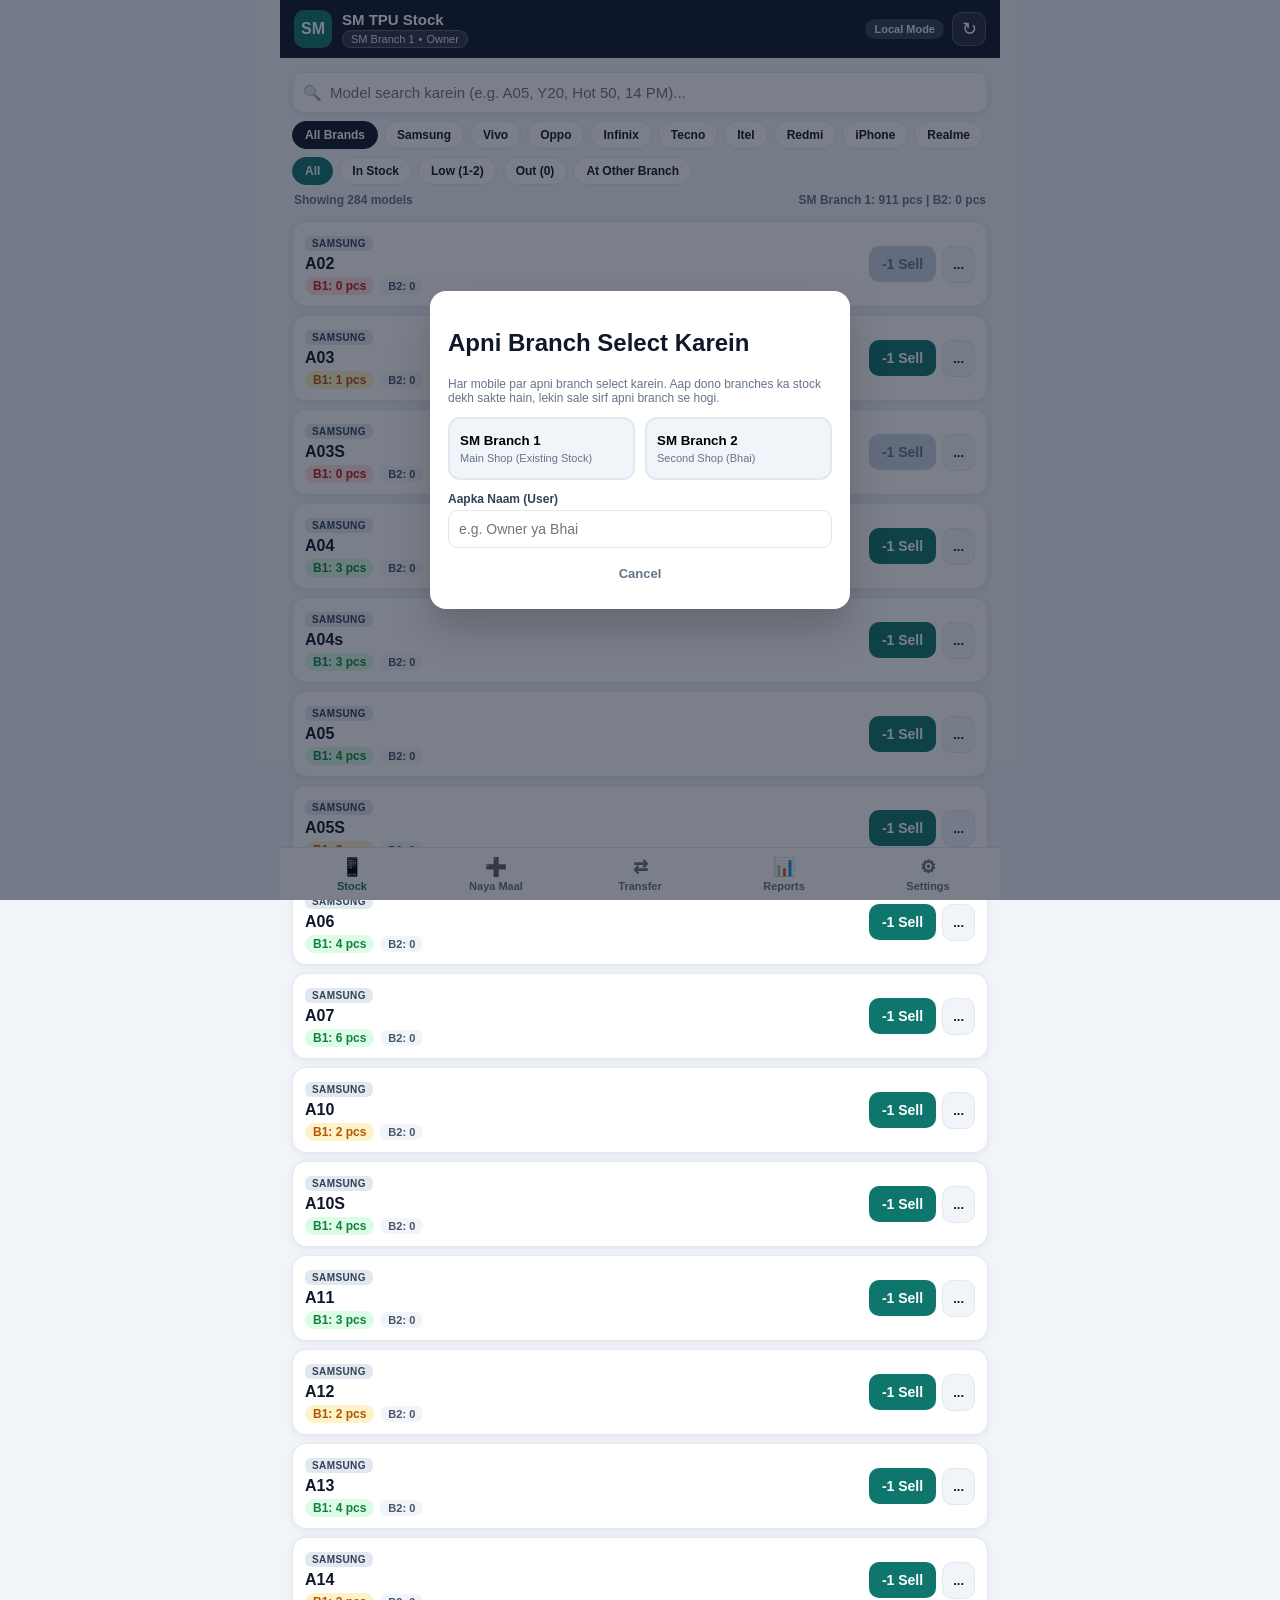
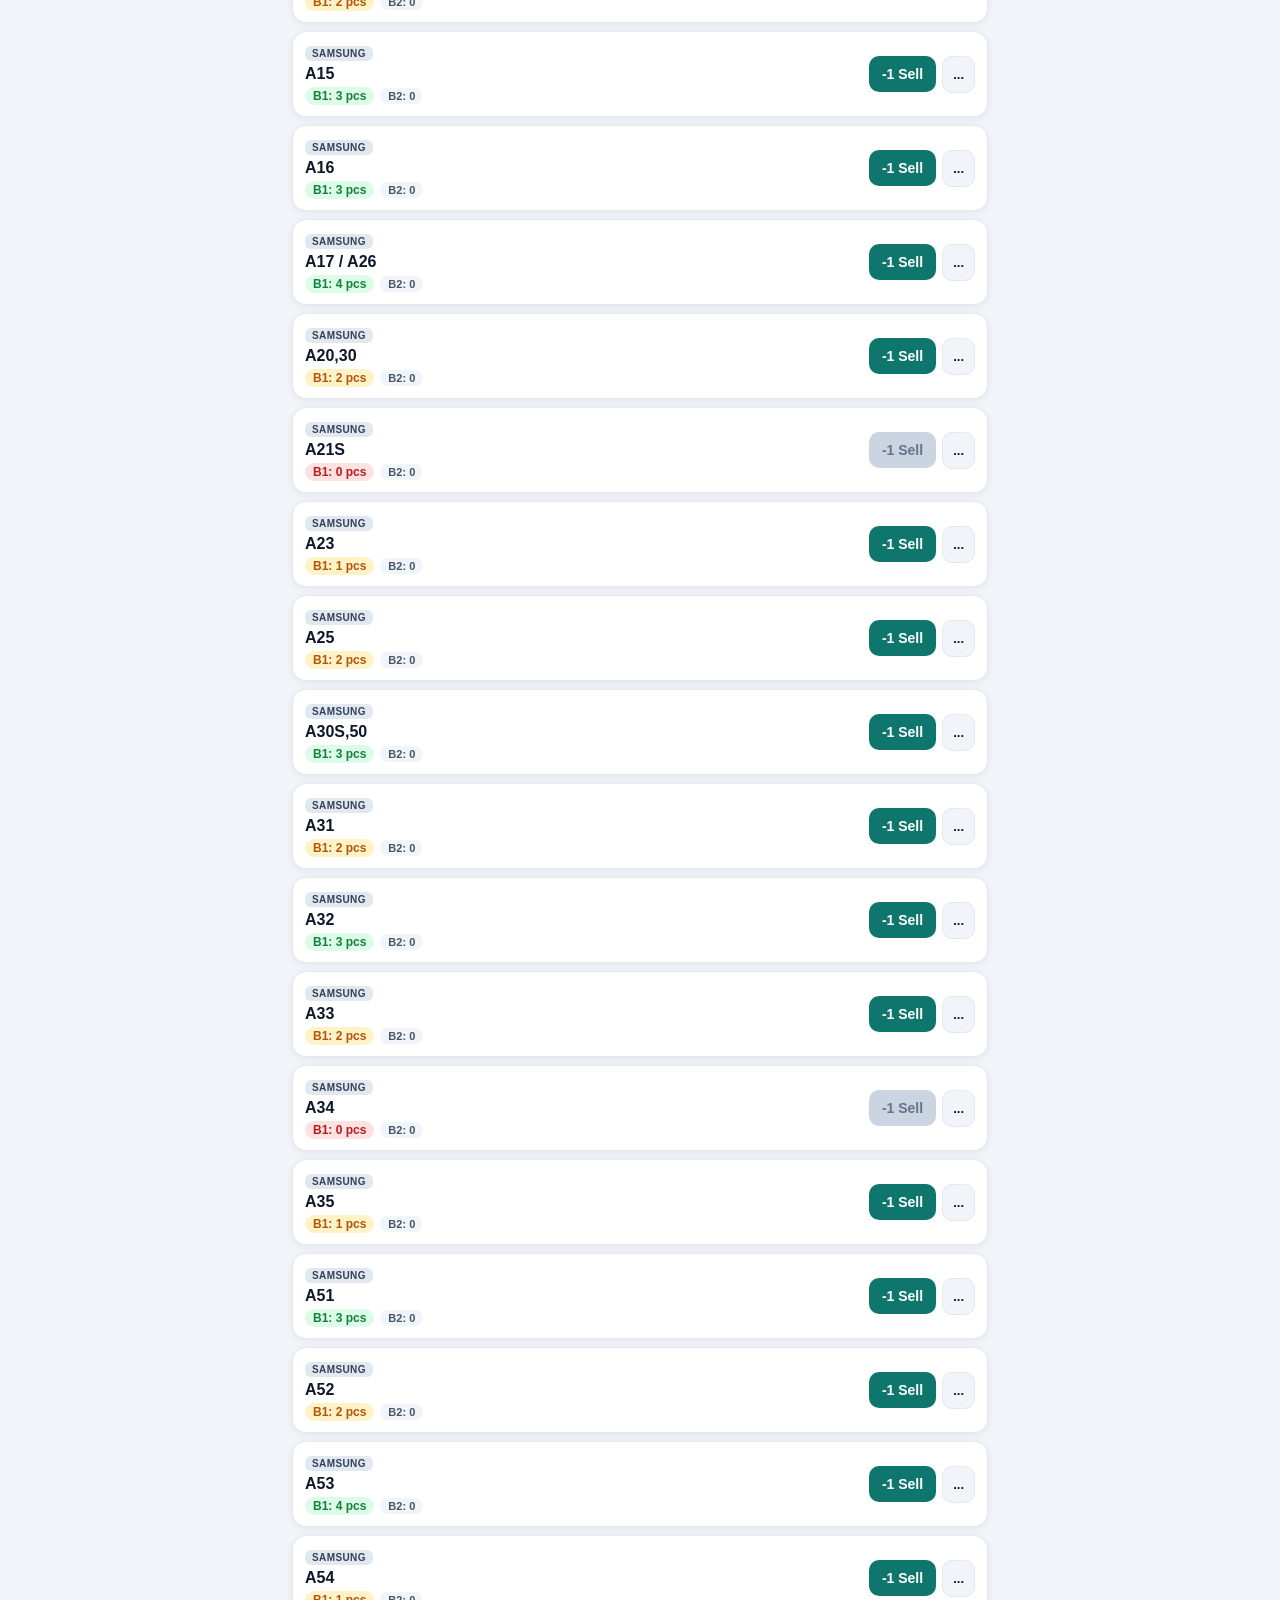
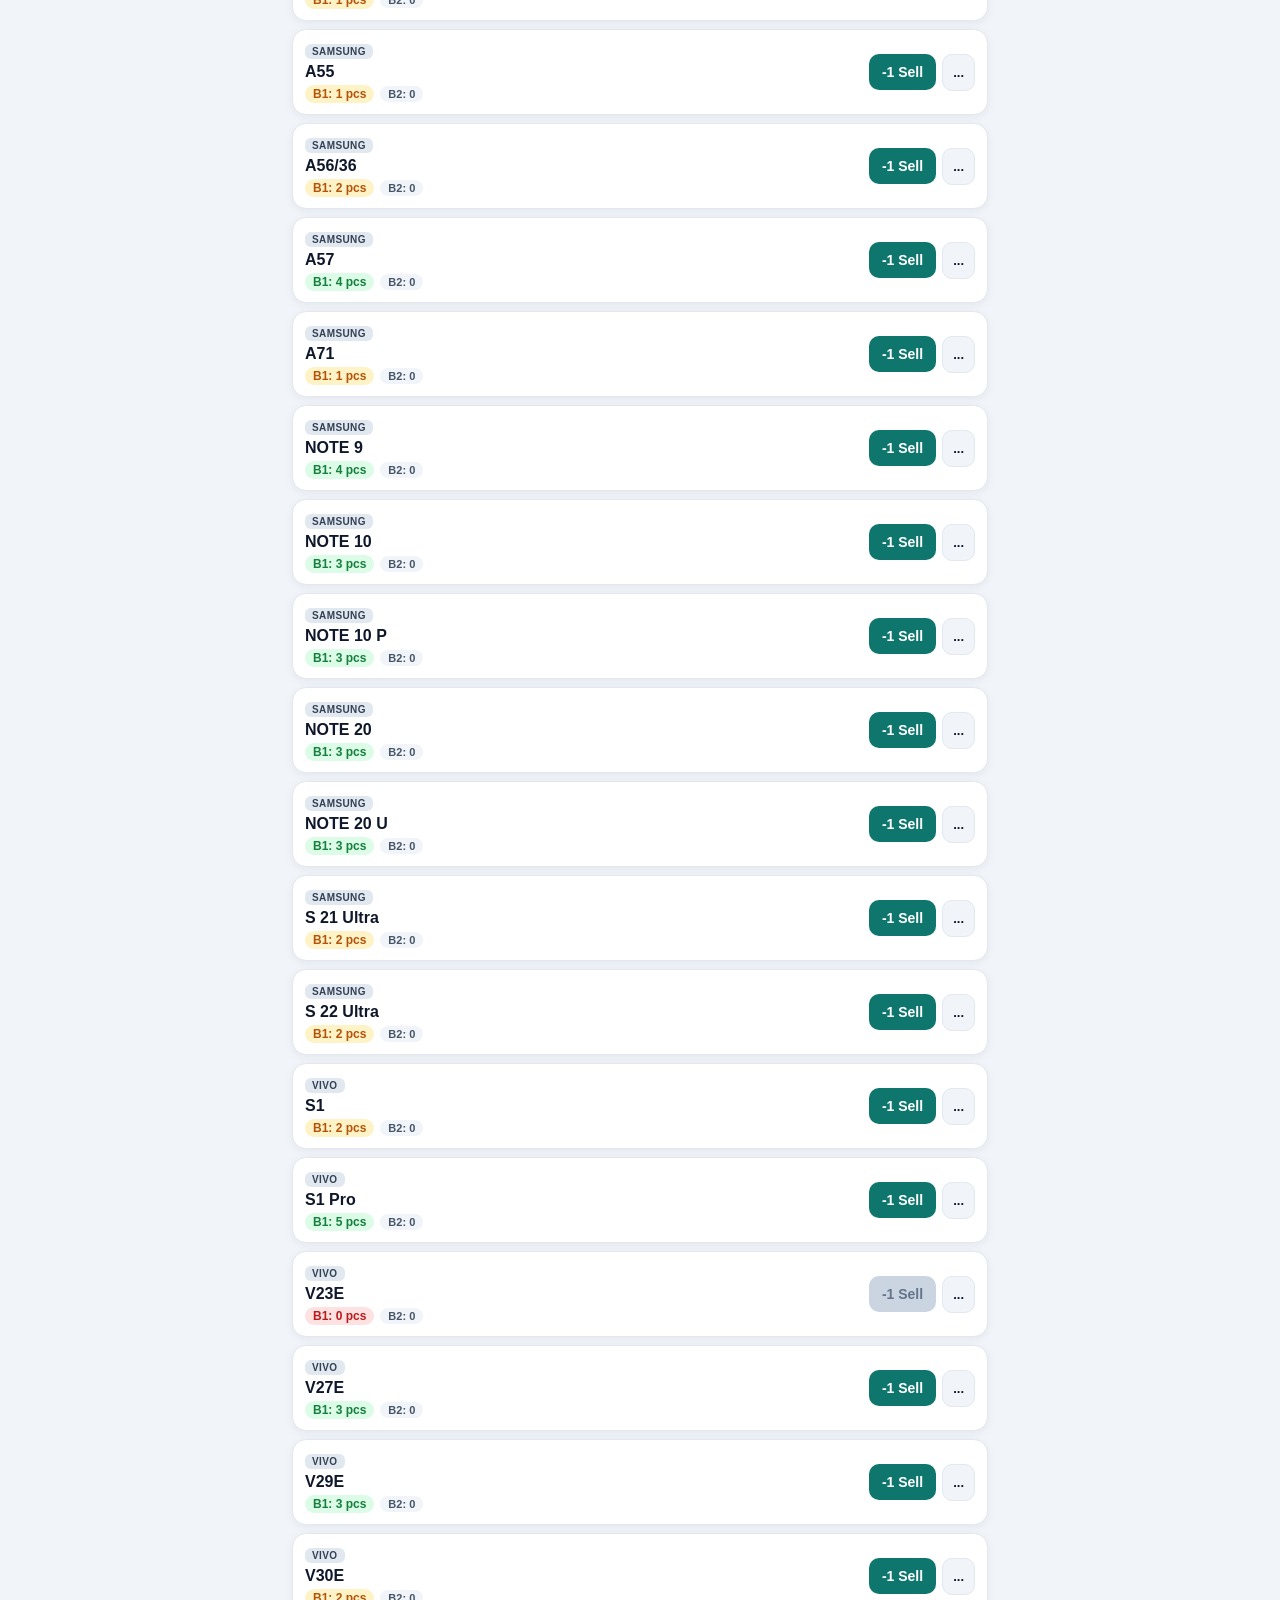
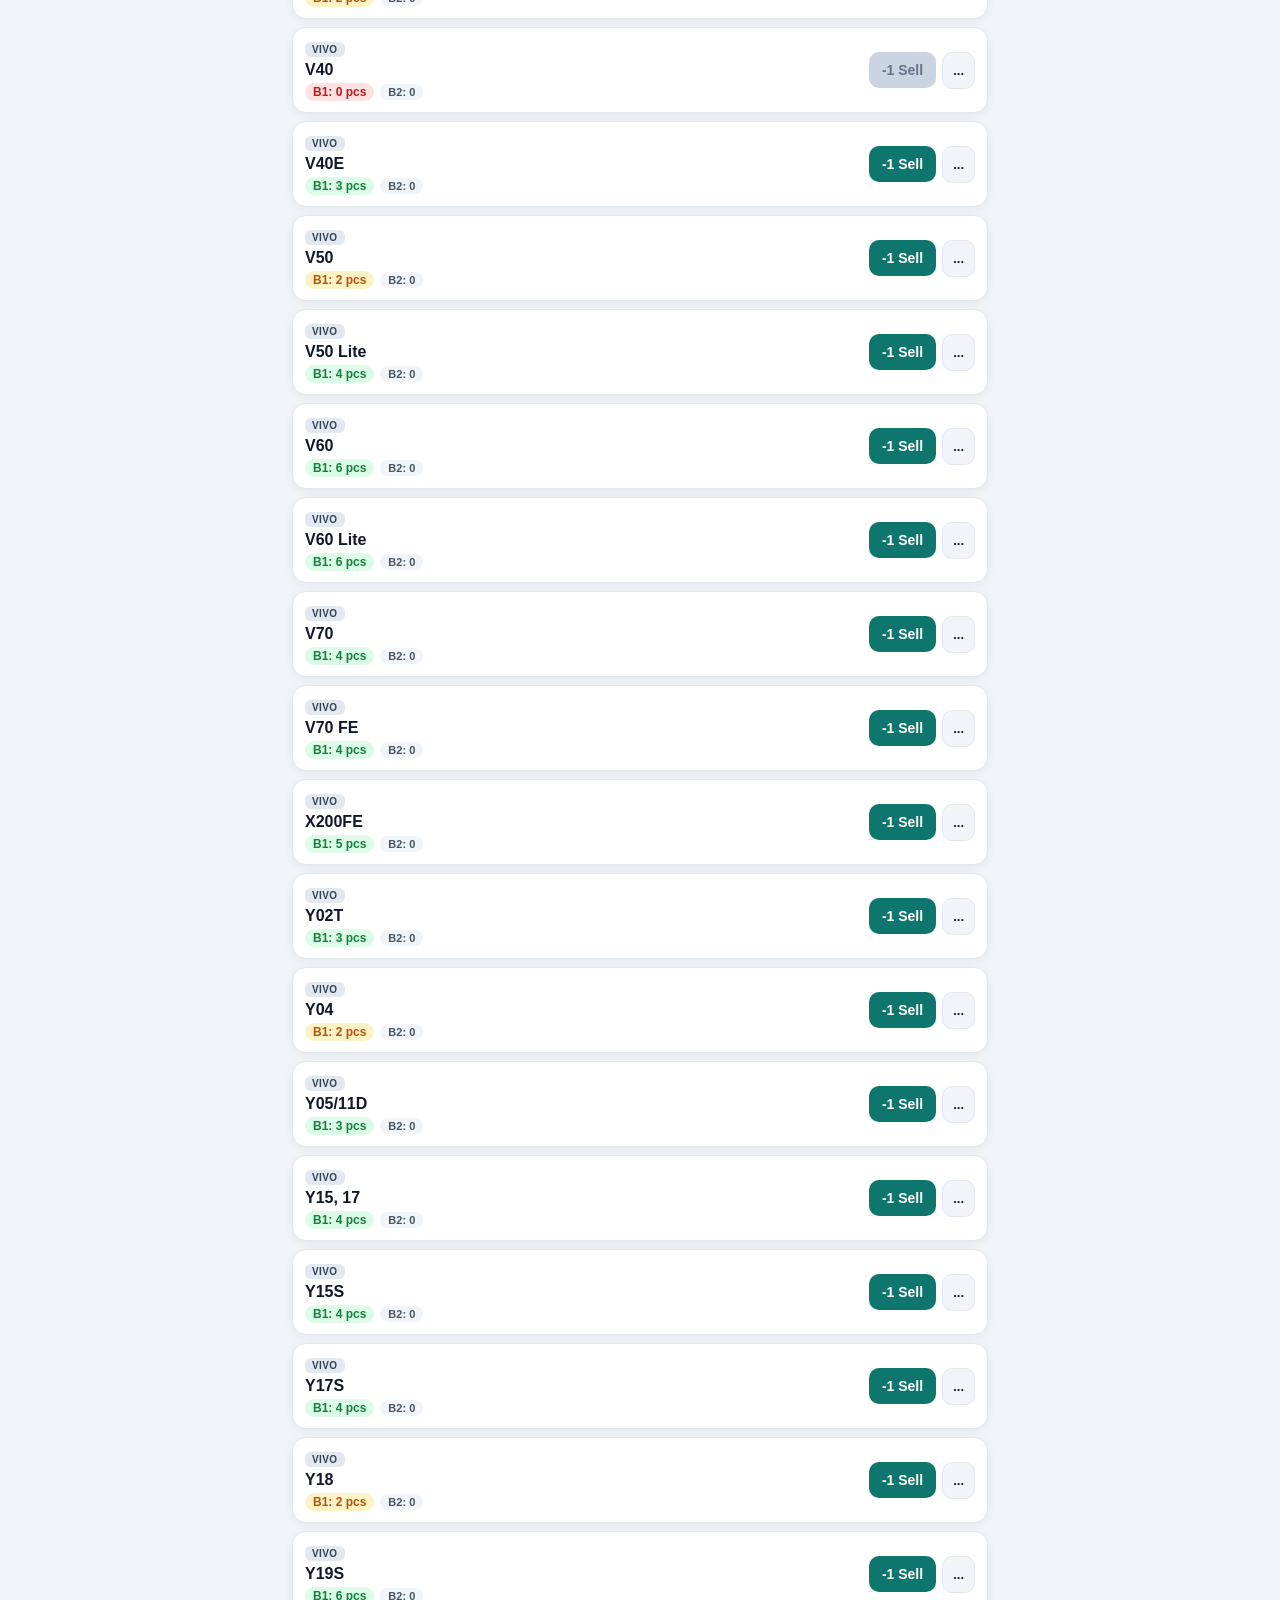
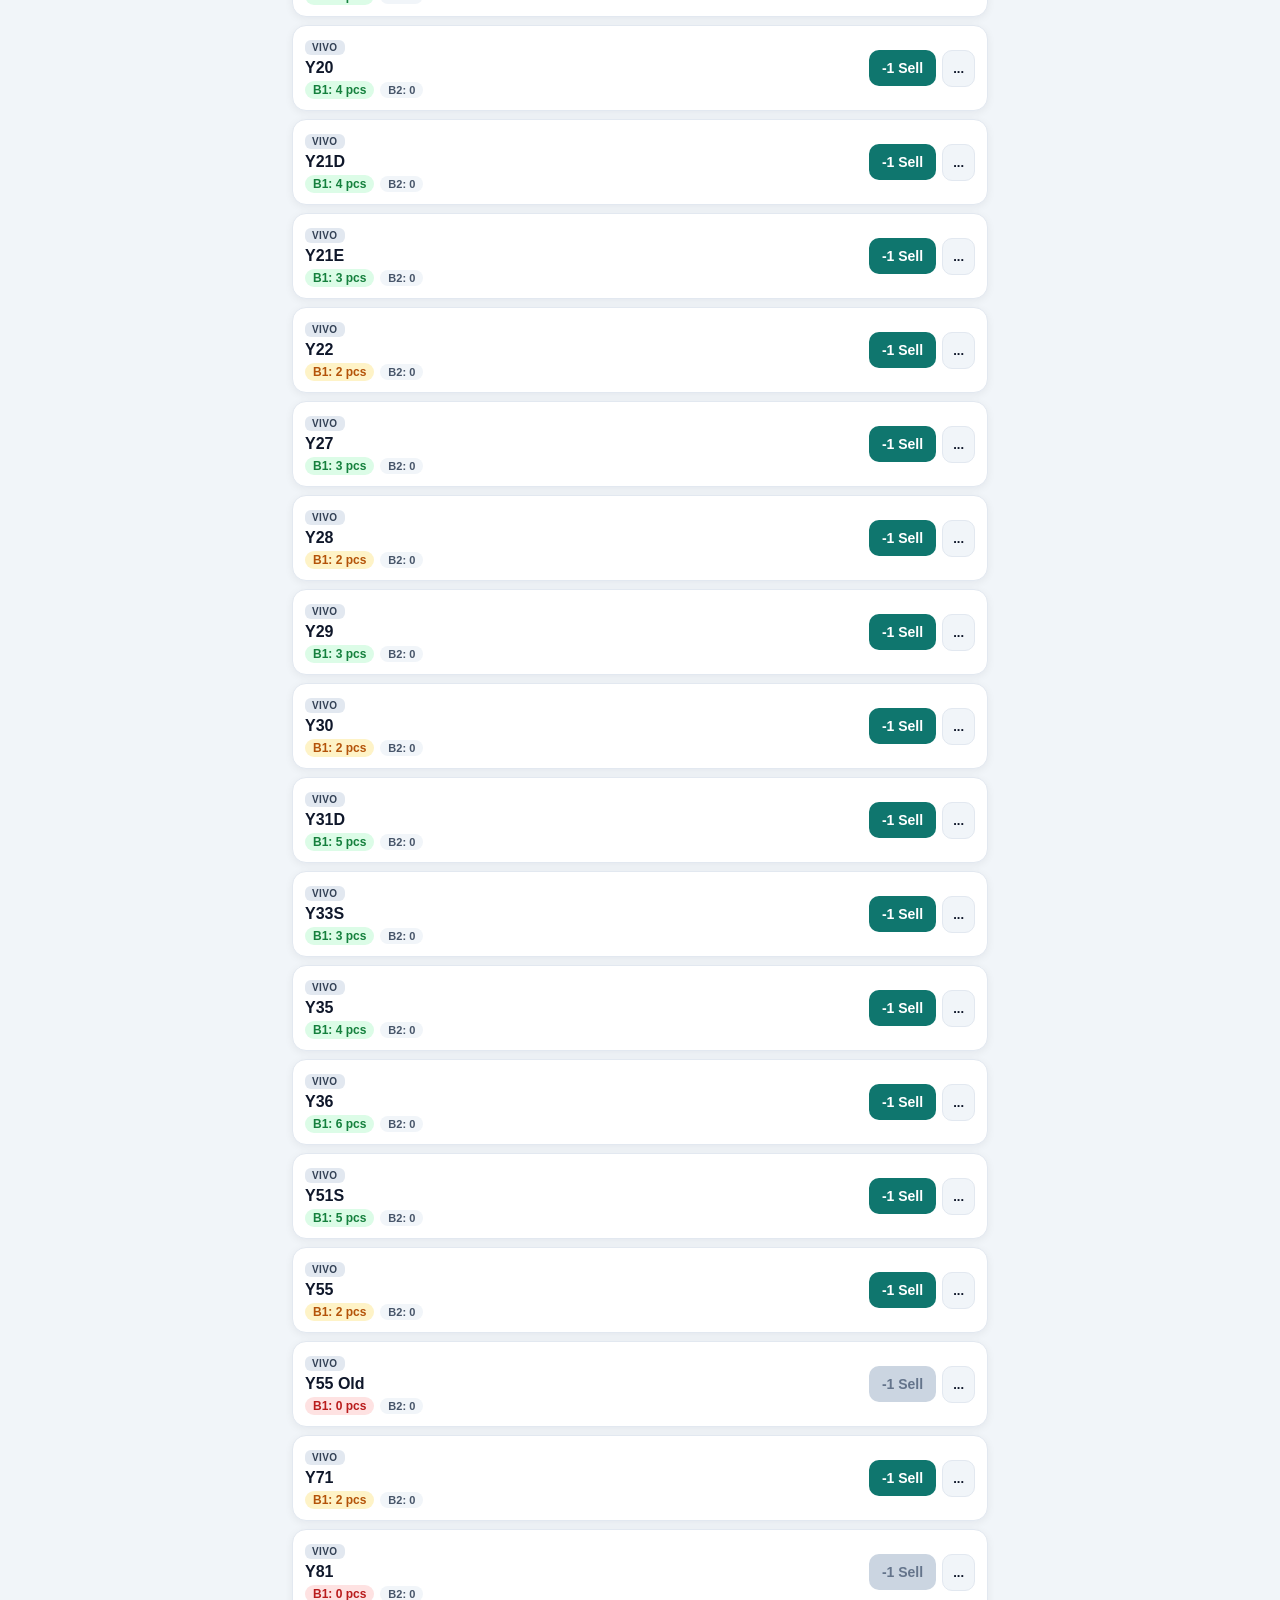
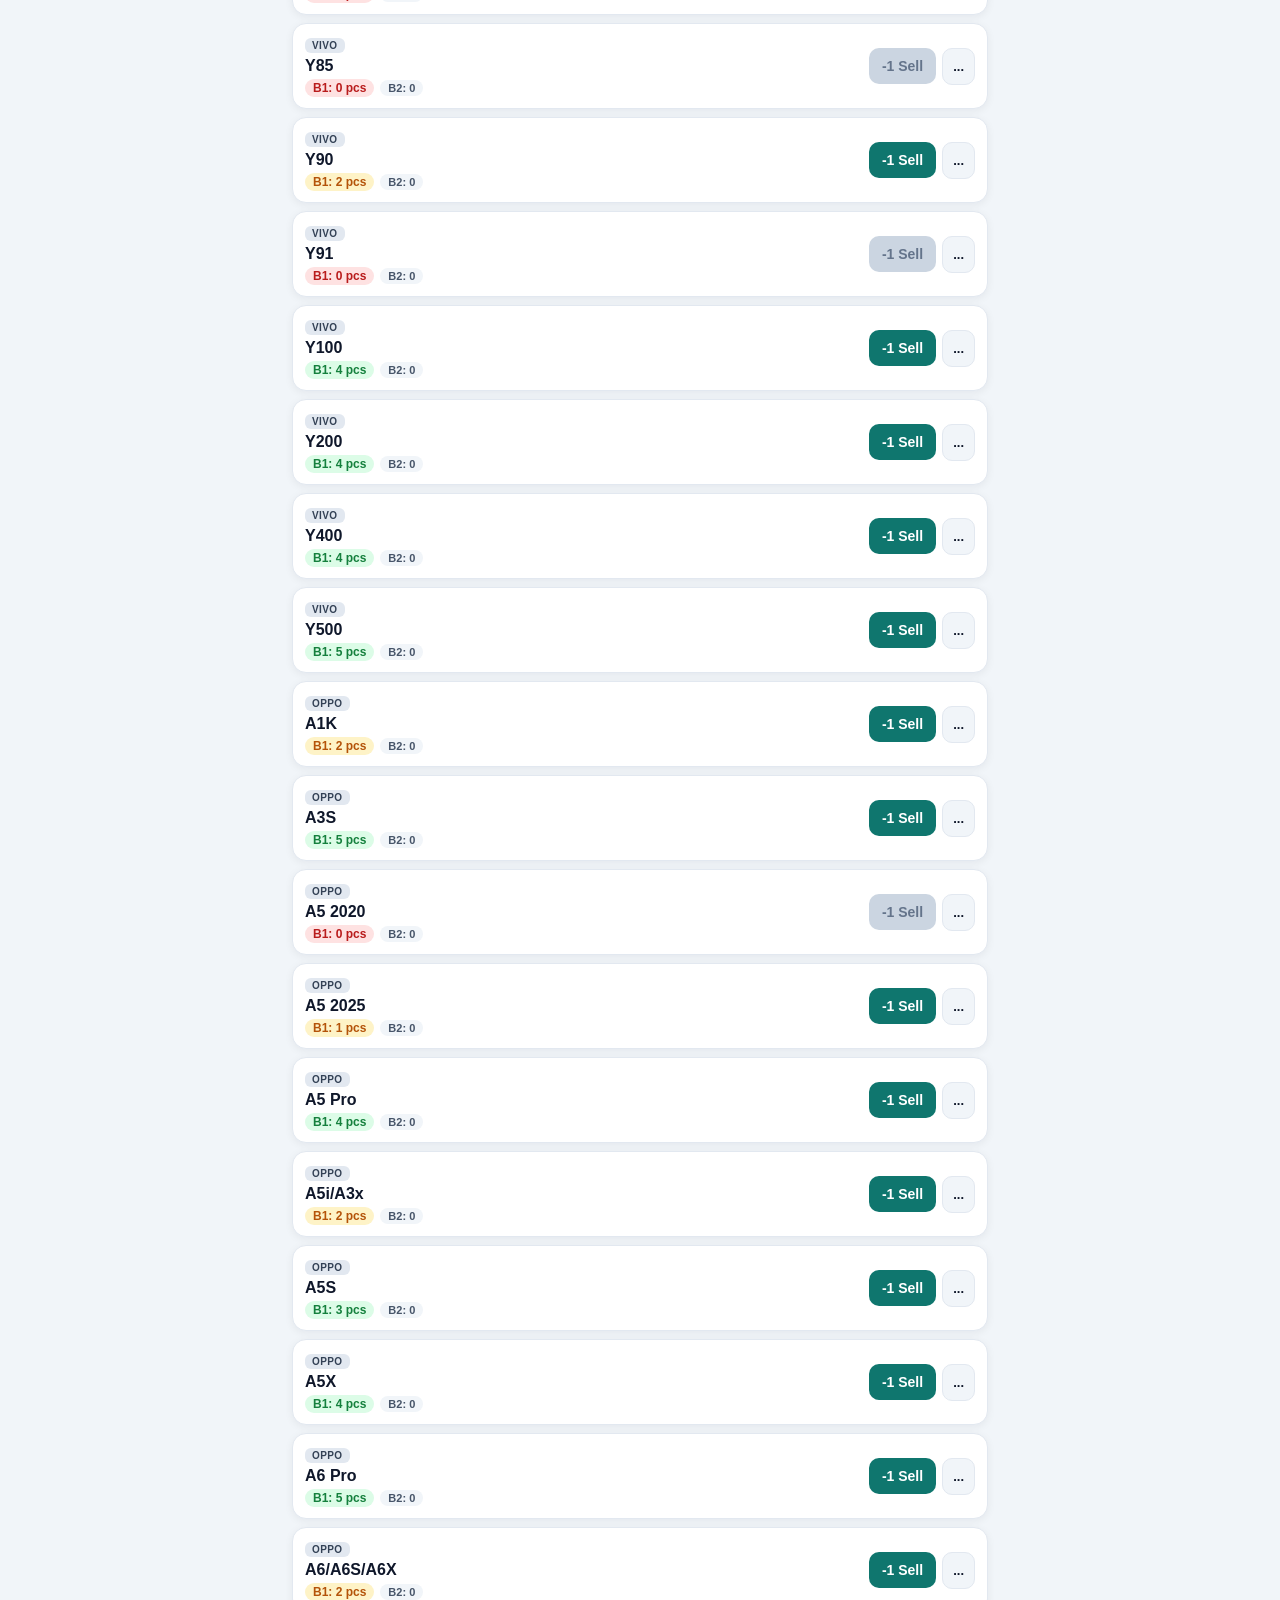
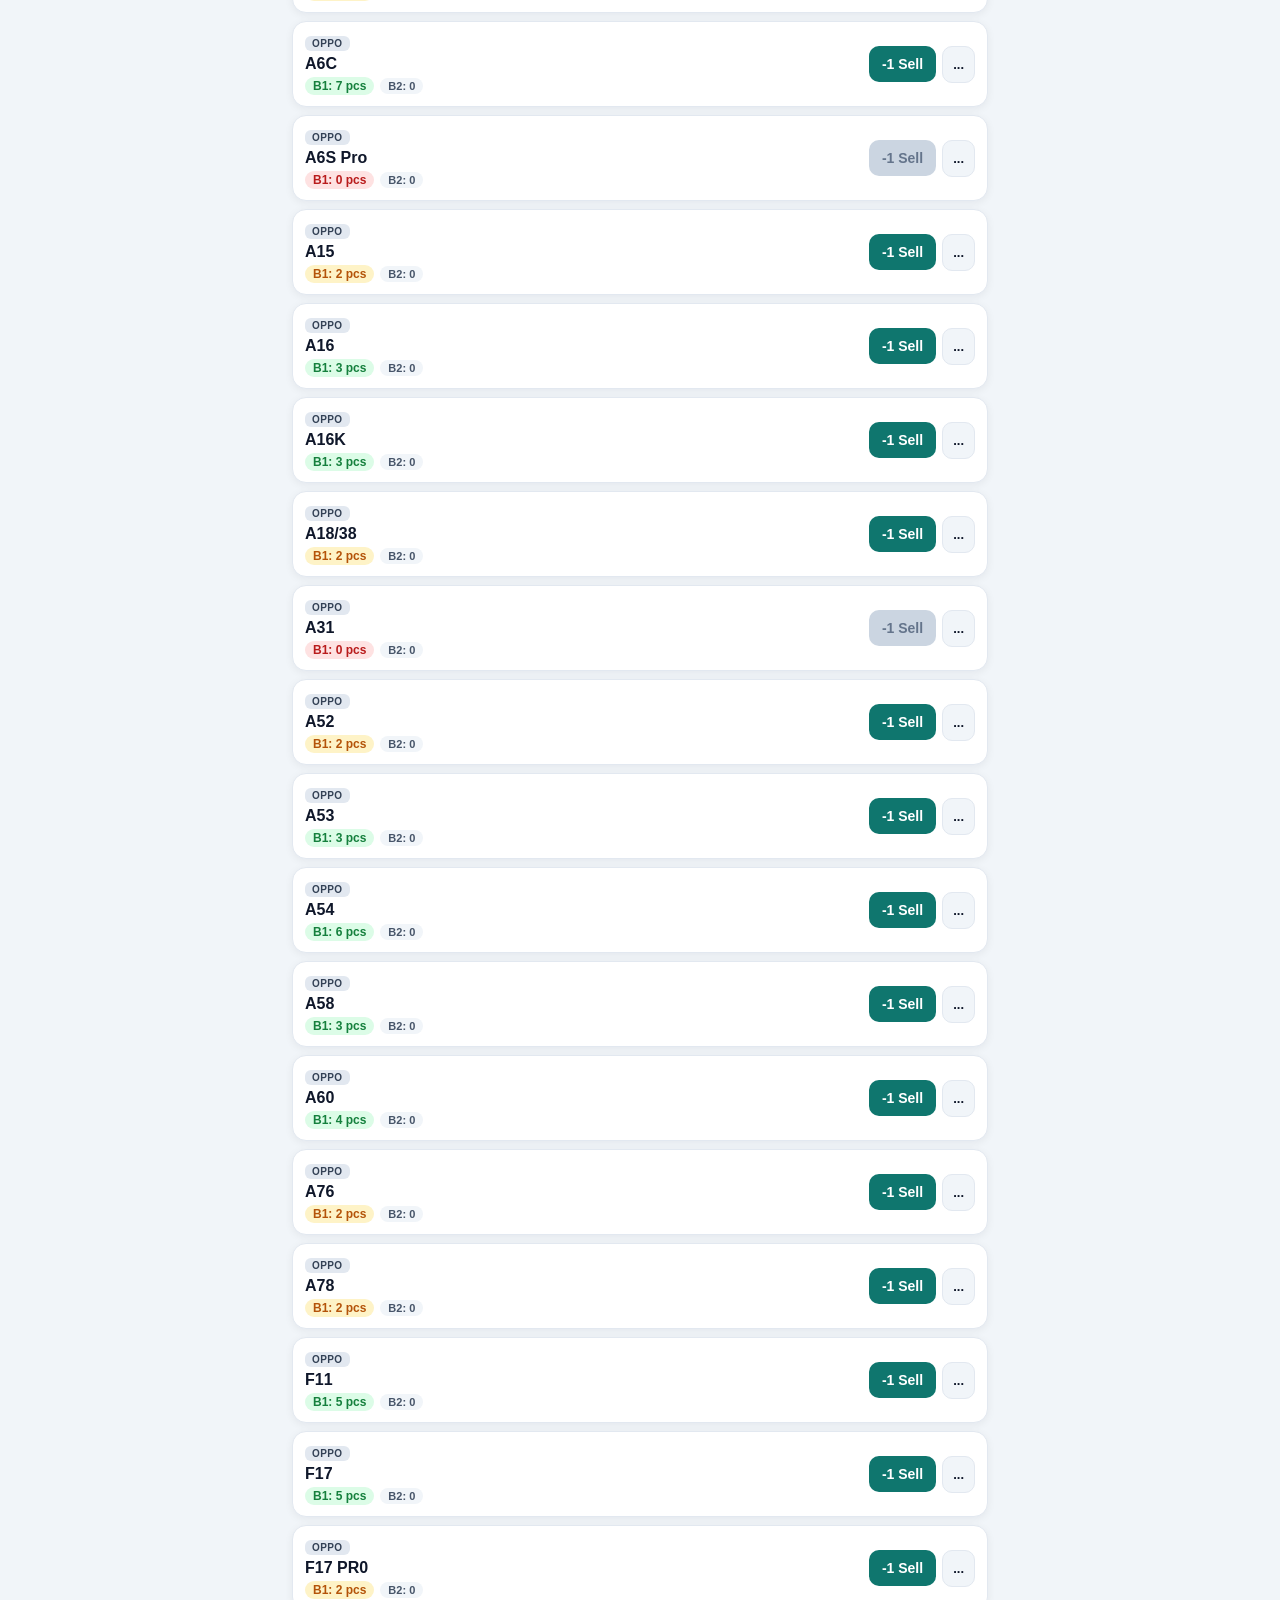
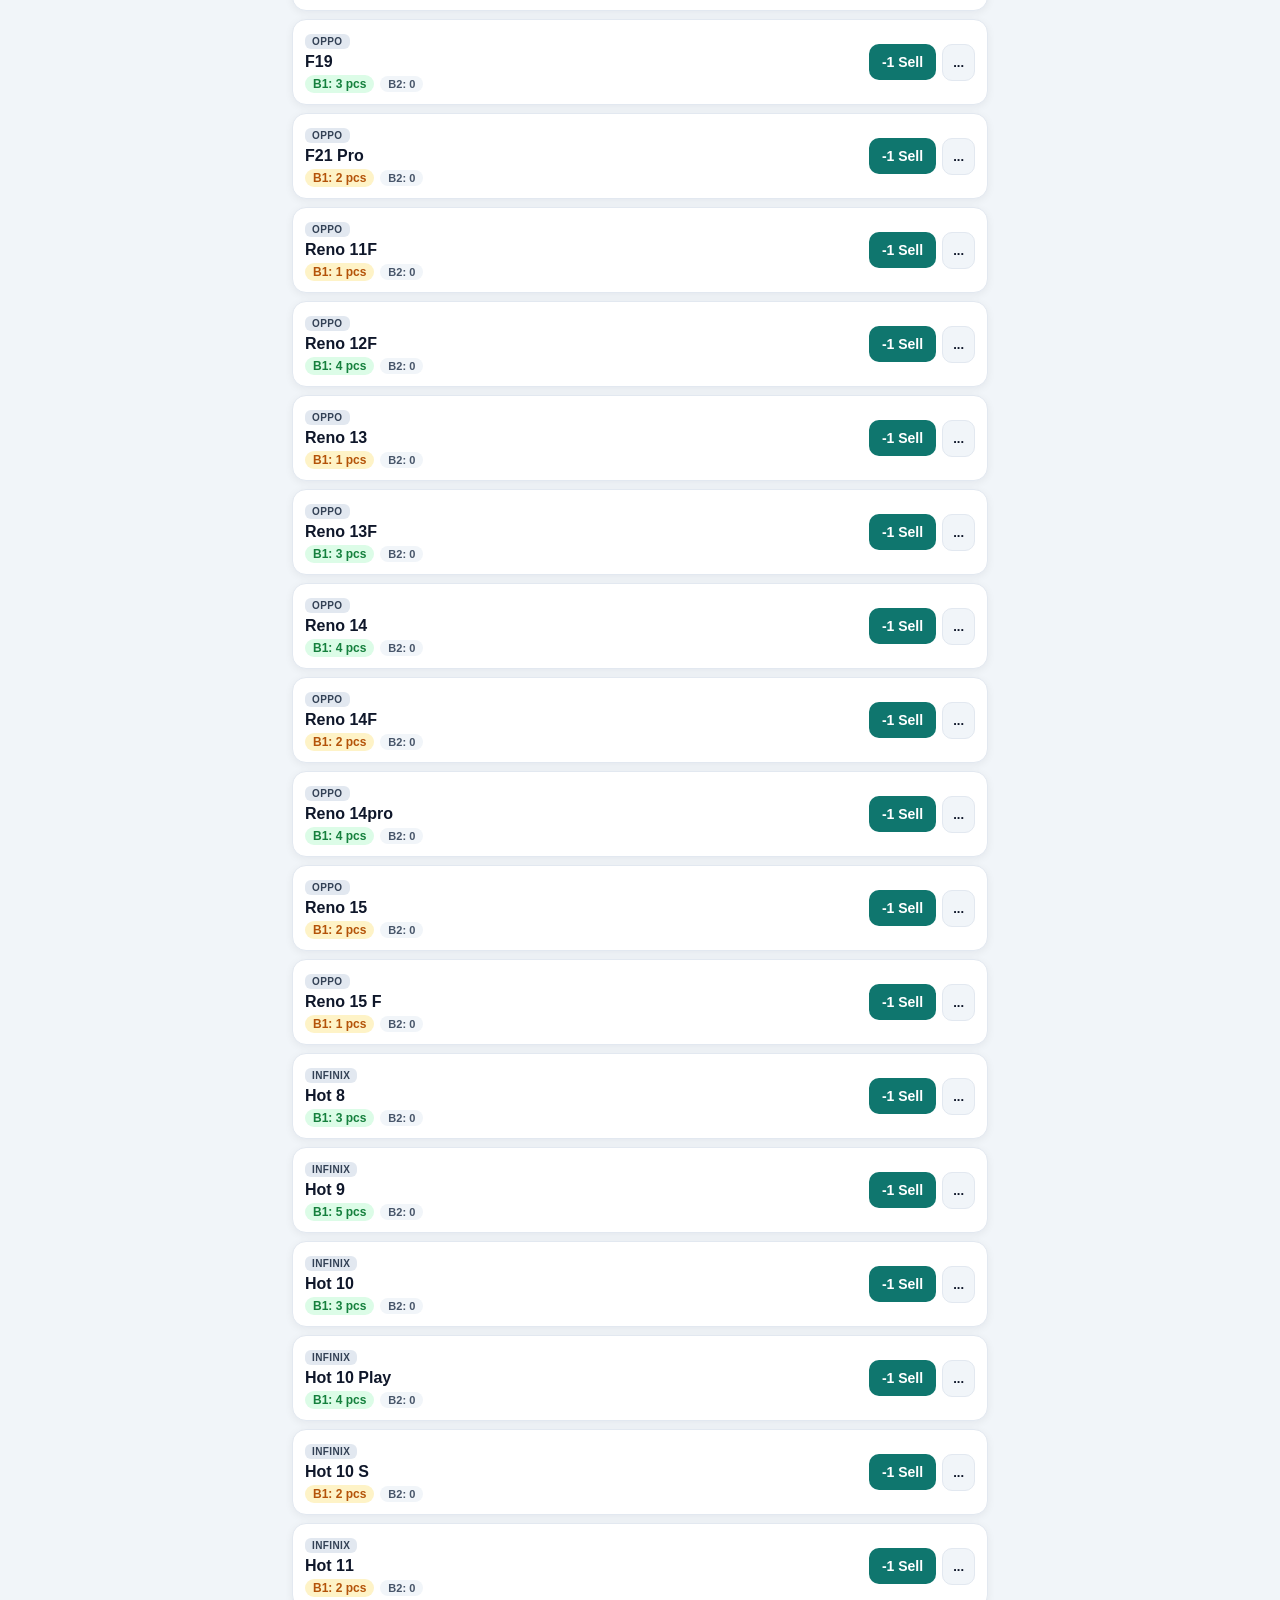
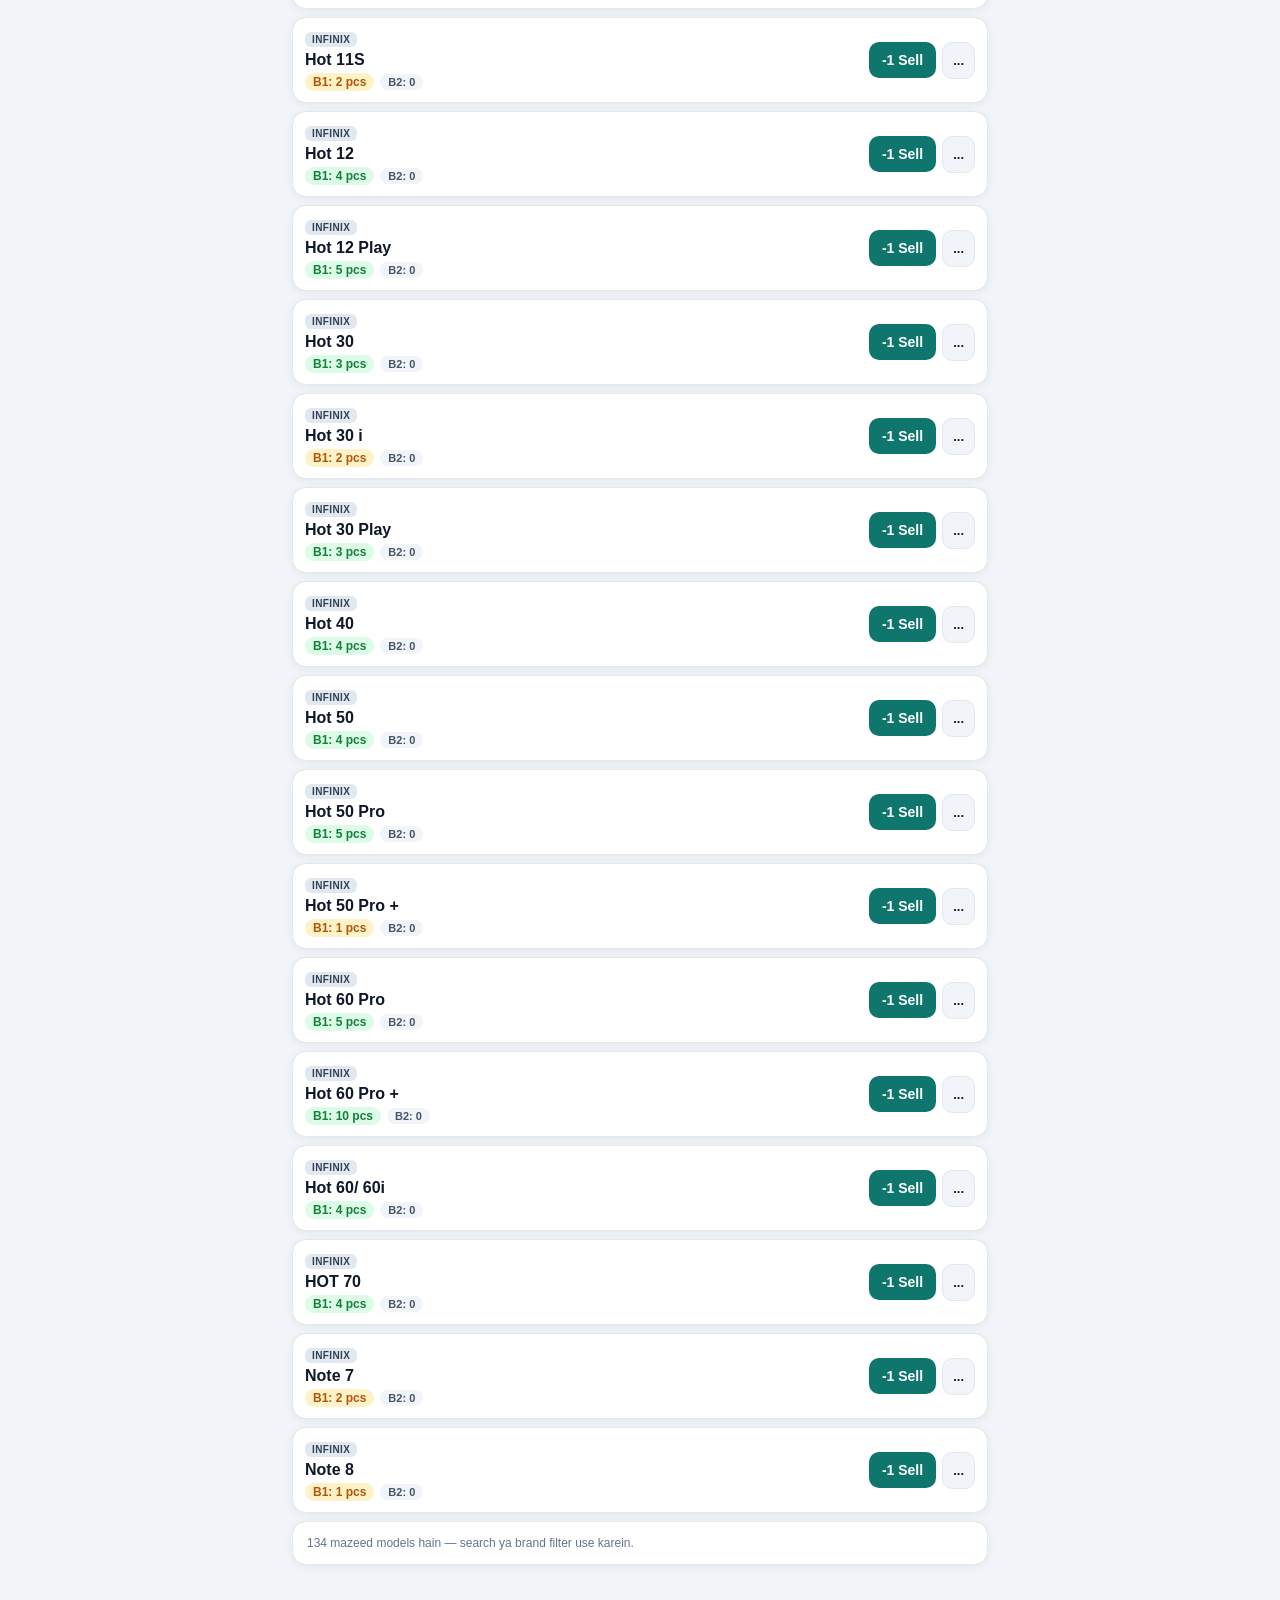
==== index.html @ 468113c8 "Initial commit: SM TPU Inventory app (Branch 1 & 2)" ====
<!DOCTYPE html>
<html lang="en">
<head>
  <meta charset="UTF-8" />
  <meta name="viewport" content="width=device-width, initial-scale=1.0, maximum-scale=1.0, user-scalable=no" />
  <meta name="theme-color" content="#0f766e" />
  <title>SM TPU Stock — Branch 1 &amp; 2</title>
  <link rel="manifest" href="./manifest.json" />
  <link rel="icon" type="image/svg+xml" href="./icon.svg" />
  <link rel="stylesheet" href="./styles.css" />
</head>
<body>
  <div id="app" class="app-shell">
    <!-- Top Header -->
    <header class="topbar no-print">
      <div class="topbar-left">
        <div class="brand-mark">SM</div>
        <div>
          <h1 class="app-title">SM TPU Stock</h1>
          <button id="branchSwitchBtn" class="branch-badge" type="button" title="Switch Branch / User">
            <span id="activeBranchLabel">SM Branch 1</span>
            <span class="dot-sep">&bull;</span>
            <span id="activeUserLabel">Owner</span>
          </button>
        </div>
      </div>
      <div class="topbar-right">
        <span id="syncBadge" class="sync-badge local">Local</span>
        <button id="syncNowBtn" class="icon-btn" type="button" title="Sync with Google Sheets">&#8635;</button>
      </div>
    </header>

    <!-- Main View Container -->
    <main class="main-content">
      <!-- TAB 1: STOCK / SELL -->
      <section id="view-stock" class="tab-view active">
        <div class="search-sticky no-print">
          <div class="search-box">
            <span class="search-icon">&#128269;</span>
            <input id="stockSearchInput" type="search" placeholder="Model search karein (e.g. A05, Y20, Hot 50, 14 PM)..." autocomplete="off" />
            <button id="clearSearchBtn" class="clear-btn hidden" type="button">&times;</button>
          </div>

          <div id="brandPills" class="pill-scroll"></div>

          <div class="filter-row">
            <div class="chip-group" id="stockStatusFilters">
              <button class="chip active" data-filter="all" type="button">All</button>
              <button class="chip" data-filter="instock" type="button">In Stock</button>
              <button class="chip" data-filter="low" type="button">Low (1-2)</button>
              <button class="chip" data-filter="zero" type="button">Out (0)</button>
              <button class="chip" data-filter="other" type="button">At Other Branch</button>
            </div>
          </div>

          <div class="mini-stats" id="stockMiniStats"></div>
        </div>

        <div id="stockList" class="card-list"></div>
      </section>

      <!-- TAB 2: NAYA MAAL (STOCK IN) -->
      <section id="view-stock-in" class="tab-view">
        <div class="panel-card">
          <div class="panel-header-row">
            <div>
              <h2>Naya Maal Entry (Stock In)</h2>
              <p class="muted">Aaye hue models select karein aur ek sath save karein</p>
            </div>
            <button id="openAddModelBtn" class="btn btn-outline btn-sm" type="button">+ New Model</button>
          </div>

          <div class="form-row-2">
            <label class="field">
              <span>Kis Branch Mein Add Karna Hai?</span>
              <select id="stockInBranchSelect">
                <option value="SM Branch 1">SM Branch 1</option>
                <option value="SM Branch 2">SM Branch 2</option>
              </select>
            </label>
            <label class="field">
              <span>Note / Supplier (Optional)</span>
              <input id="stockInNoteInput" type="text" placeholder="e.g. Lahore Lot / Hall Road" />
            </label>
          </div>

          <div class="search-box mt-8">
            <span class="search-icon">&#128269;</span>
            <input id="stockInSearchInput" type="search" placeholder="Add karne ke liye model search karein..." autocomplete="off" />
          </div>
        </div>

        <!-- Batch Cart -->
        <div id="stockInCartCard" class="panel-card cart-card hidden">
          <div class="panel-header-row">
            <h3>Batch Cart (<span id="cartItemCount">0</span> models, <span id="cartTotalPcs">0</span> pcs)</h3>
            <button id="clearCartBtn" class="btn btn-text btn-sm" type="button">Clear</button>
          </div>
          <div id="stockInCartList" class="cart-list"></div>
          <button id="confirmStockInBtn" class="btn btn-primary btn-block mt-12" type="button">
            Confirm &amp; Add All to Sheet
          </button>
        </div>

        <div id="stockInPickerList" class="card-list"></div>
      </section>

      <!-- TAB 3: TRANSFERS (BRANCH 1 <-> BRANCH 2) -->
      <section id="view-transfer" class="tab-view">
        <div class="panel-card">
          <h2>Branch Transfer (Branch 1 &#8644; Branch 2)</h2>
          <p class="muted">Jab ek branch par cover khatam ho to doosri branch se transfer karein (is se Daily Sale kharab nahi hogi).</p>
        </div>

        <div class="panel-card">
          <div class="panel-header-row">
            <h3>Meri Branch Mein Zero, Doosri Mein Available</h3>
            <span id="availableOtherCount" class="count-pill">0</span>
          </div>
          <div id="crossBranchNeededList" class="card-list compact"></div>
        </div>

        <div class="panel-card">
          <h3>Recent Transfers</h3>
          <div id="transferHistoryList" class="log-list"></div>
        </div>
      </section>

      <!-- TAB 4: DAILY REPORTS & PRINT -->
      <section id="view-reports" class="tab-view">
        <div class="panel-card no-print">
          <div class="panel-header-row">
            <h2>Daily Sheet &amp; Reports</h2>
            <div class="btn-group">
              <button id="copyOrderListBtn" class="btn btn-outline btn-sm" type="button">Copy Order List</button>
              <button id="printSheetBtn" class="btn btn-primary btn-sm" type="button">Print Stock</button>
            </div>
          </div>

          <div class="form-row-2 mt-8">
            <label class="field">
              <span>Date Select Karein</span>
              <input id="reportDateInput" type="date" />
            </label>
            <label class="field">
              <span>Branch Filter</span>
              <select id="reportBranchFilter">
                <option value="ALL">Dono Branches</option>
                <option value="SM Branch 1">SM Branch 1</option>
                <option value="SM Branch 2">SM Branch 2</option>
              </select>
            </label>
          </div>

          <div id="reportSummaryCards" class="kpi-grid mt-12"></div>

          <div class="subtabs mt-12">
            <button class="subtab active" data-report-tab="sales" type="button">Sales Sheet</button>
            <button class="subtab" data-report-tab="stockin" type="button">Stock-In Sheet</button>
            <button class="subtab" data-report-tab="transfers" type="button">Transfers</button>
            <button class="subtab" data-report-tab="order" type="button">Order List (0 / Low)</button>
          </div>
        </div>

        <div id="reportTabContent" class="panel-card no-print"></div>

        <!-- Printable View (Visible in Print Mode) -->
        <div id="printableArea" class="print-only"></div>
      </section>

      <!-- TAB 5: SETTINGS & GOOGLE SHEETS SYNC -->
      <section id="view-settings" class="tab-view">
        <div class="panel-card">
          <h2>User &amp; Branch Profile</h2>
          <div class="form-row-2 mt-8">
            <label class="field">
              <span>Active Branch</span>
              <select id="settingsBranchSelect">
                <option value="SM Branch 1">SM Branch 1</option>
                <option value="SM Branch 2">SM Branch 2</option>
              </select>
            </label>
            <label class="field">
              <span>User Name (e.g. Owner / Bhai)</span>
              <input id="settingsUserInput" type="text" placeholder="Owner" />
            </label>
          </div>
          <label class="toggle-row mt-12">
            <input id="settingsLockOtherBranch" type="checkbox" checked />
            <span>Doosri branch ki direct sale lock rakhein (sirf View + Transfer allow ho)</span>
          </label>
          <button id="saveProfileBtn" class="btn btn-primary mt-12" type="button">Save Profile</button>
        </div>

        <div class="panel-card">
          <h2>Google Sheets + Gmail Sync</h2>
          <p class="muted">Apni Google Sheet ka Apps Script Web App URL yahan paste karein taake har entry live save aur daily backup ho.</p>
          <label class="field mt-8">
            <span>Apps Script Web App URL</span>
            <input id="settingsApiUrlInput" type="url" placeholder="https://script.google.com/macros/s/.../exec" />
          </label>
          <div class="btn-grid mt-12">
            <button id="saveApiUrlBtn" class="btn btn-primary" type="button">Save &amp; Test URL</button>
            <button id="pushSeedBtn" class="btn btn-outline" type="button">Push Stock to Sheet</button>
            <button id="pullSyncBtn" class="btn btn-outline" type="button">Sync from Sheet</button>
            <button id="runBackupBtn" class="btn btn-outline" type="button">Run Drive Backup Now</button>
          </div>
          <div id="apiStatusMessage" class="status-box mt-8 hidden"></div>
        </div>

        <div class="panel-card">
          <h2>Local Backup &amp; Export</h2>
          <div class="btn-grid mt-8">
            <button id="exportCsvBtn" class="btn btn-outline" type="button">Download Stock CSV</button>
            <button id="exportJsonBtn" class="btn btn-outline" type="button">Download Full Backup JSON</button>
            <button id="resetDemoBtn" class="btn btn-danger-outline" type="button">Reset Local Demo Data</button>
          </div>
        </div>

        <div class="panel-card">
          <h3>Google Sheet Connect Karne ka Asaan Tareeqa</h3>
          <ol class="guide-list">
            <li>Apne Gmail se Google Sheets mein nayi sheet banayein (naam: <strong>SM TPU Inventory</strong>).</li>
            <li>Menu mein <strong>Extensions &rarr; Apps Script</strong> kholein.</li>
            <li>Project folder mein di gayi <code>google-apps-script/Code.gs</code> file ka code wahan paste karke Save karein.</li>
            <li>Apps Script mein <strong>Deploy &rarr; New deployment &rarr; Web app</strong> select karein (<em>Execute as: Me</em>, <em>Who has access: Anyone</em>).</li>
            <li>Jo URL mile usay upar paste karein aur <strong>Save &amp; Test URL</strong> dabayein.</li>
            <li>Phir <strong>Push Stock to Sheet</strong> dabayein — saare 284 models aapki Google Sheet mein chale jayenge!</li>
            <li>Google Sheet reload karke menu <strong>SM TPU App &rarr; 2. Enable Daily Auto-Backup</strong> par click kar dein.</li>
          </ol>
        </div>
      </section>
    </main>

    <!-- Bottom Navigation -->
    <nav class="bottom-nav no-print">
      <button class="nav-item active" data-tab="stock" type="button">
        <span class="nav-icon">&#128241;</span>
        <span>Stock</span>
      </button>
      <button class="nav-item" data-tab="stock-in" type="button">
        <span class="nav-icon">&#10133;</span>
        <span>Naya Maal</span>
      </button>
      <button class="nav-item" data-tab="transfer" type="button">
        <span class="nav-icon">&#8644;</span>
        <span>Transfer</span>
      </button>
      <button class="nav-item" data-tab="reports" type="button">
        <span class="nav-icon">&#128202;</span>
        <span>Reports</span>
      </button>
      <button class="nav-item" data-tab="settings" type="button">
        <span class="nav-icon">&#9881;</span>
        <span>Settings</span>
      </button>
    </nav>
  </div>

  <!-- Branch Onboarding / Switch Modal -->
  <div id="branchModal" class="modal-backdrop hidden no-print">
    <div class="modal-card">
      <h2>Apni Branch Select Karein</h2>
      <p class="muted">Har mobile par apni branch select karein. Aap dono branches ka stock dekh sakte hain, lekin sale sirf apni branch se hogi.</p>
      <div class="branch-cards mt-12">
        <button class="branch-choice" data-branch="SM Branch 1" type="button">
          <strong>SM Branch 1</strong>
          <span>Main Shop (Existing Stock)</span>
        </button>
        <button class="branch-choice" data-branch="SM Branch 2" type="button">
          <strong>SM Branch 2</strong>
          <span>Second Shop (Bhai)</span>
        </button>
      </div>
      <label class="field mt-12">
        <span>Aapka Naam (User)</span>
        <input id="modalUserInput" type="text" placeholder="e.g. Owner ya Bhai" />
      </label>
      <button id="closeBranchModalBtn" class="btn btn-text btn-block mt-8" type="button">Cancel</button>
    </div>
  </div>

  <!-- Sell / Transfer Action Modal -->
  <div id="itemActionModal" class="modal-backdrop hidden no-print">
    <div class="modal-card">
      <div class="panel-header-row">
        <div>
          <span id="modalBrandBadge" class="brand-tag">Samsung</span>
          <h2 id="modalModelTitle" class="mt-4">A05</h2>
        </div>
        <button id="closeItemModalBtn" class="icon-btn" type="button">&times;</button>
      </div>

      <div class="branch-stock-strip mt-12">
        <div class="bs-box">
          <small>SM Branch 1</small>
          <strong id="modalB1Qty">0</strong>
        </div>
        <div class="bs-box">
          <small>SM Branch 2</small>
          <strong id="modalB2Qty">0</strong>
        </div>
      </div>

      <div class="modal-tabs mt-12">
        <button class="subtab active" data-modal-mode="sell" type="button">Sell Cover</button>
        <button class="subtab" data-modal-mode="transfer" type="button">Transfer Branch</button>
      </div>

      <div id="modalSellSection" class="mt-12">
        <label class="field">
          <span>Sell Branch</span>
          <select id="modalSellBranch"></select>
        </label>
        <label class="field mt-8">
          <span>Kitne Pcs Sell Hue?</span>
          <div class="qty-stepper">
            <button id="sellQtyMinus" type="button">-</button>
            <input id="sellQtyInput" type="number" min="1" value="1" />
            <button id="sellQtyPlus" type="button">+</button>
          </div>
        </label>
        <label class="field mt-8">
          <span>Note (Optional)</span>
          <input id="sellNoteInput" type="text" placeholder="Optional note..." />
        </label>
        <button id="confirmSellBtn" class="btn btn-primary btn-block mt-12" type="button">Confirm Sell</button>
      </div>

      <div id="modalTransferSection" class="mt-12 hidden">
        <label class="field">
          <span>Transfer Direction</span>
          <select id="modalTransferDir">
            <option value="2to1">SM Branch 2 &rarr; SM Branch 1 (Mangwao)</option>
            <option value="1to2">SM Branch 1 &rarr; SM Branch 2 (Bhejo)</option>
          </select>
        </label>
        <label class="field mt-8">
          <span>Kitne Pcs Transfer Karne Hain?</span>
          <div class="qty-stepper">
            <button id="trQtyMinus" type="button">-</button>
            <input id="trQtyInput" type="number" min="1" value="1" />
            <button id="trQtyPlus" type="button">+</button>
          </div>
        </label>
        <button id="confirmTransferBtn" class="btn btn-purple btn-block mt-12" type="button">Confirm Transfer</button>
      </div>
    </div>
  </div>

  <!-- Add New Model Modal -->
  <div id="addModelModal" class="modal-backdrop hidden no-print">
    <div class="modal-card">
      <div class="panel-header-row">
        <h2>Naya Model Add Karein</h2>
        <button id="closeAddModelBtn" class="icon-btn" type="button">&times;</button>
      </div>
      <label class="field mt-8">
        <span>Company (Brand)</span>
        <input id="newModelBrandInput" list="brandDataList" placeholder="e.g. Samsung, Vivo, Tecno..." />
        <datalist id="brandDataList"></datalist>
      </label>
      <label class="field mt-8">
        <span>Model Name</span>
        <input id="newModelNameInput" type="text" placeholder="e.g. A56 5G" />
      </label>
      <div class="form-row-2 mt-8">
        <label class="field">
          <span>SM Branch 1 Qty</span>
          <input id="newModelB1Input" type="number" min="0" value="0" />
        </label>
        <label class="field">
          <span>SM Branch 2 Qty</span>
          <input id="newModelB2Input" type="number" min="0" value="0" />
        </label>
      </div>
      <button id="confirmAddModelBtn" class="btn btn-primary btn-block mt-12" type="button">Add Model</button>
    </div>
  </div>

  <!-- Toast with Undo -->
  <div id="toast" class="toast hidden no-print">
    <span id="toastMsg"></span>
    <button id="toastUndoBtn" class="toast-undo hidden" type="button">Undo</button>
  </div>

  <script src="./initial-data.js"></script>
  <script src="./app.js"></script>
</body>
</html>
---- styles.css ----
:root {
  --bg: #f1f5f9;
  --surface: #ffffff;
  --text: #0f172a;
  --muted: #64748b;
  --border: #e2e8f0;
  --primary: #0f766e;
  --primary-dark: #115e59;
  --primary-soft: #ccfbf1;
  --purple: #6d28d9;
  --purple-soft: #ede9fe;
  --green: #15803d;
  --green-soft: #dcfce7;
  --amber: #b45309;
  --amber-soft: #fef3c7;
  --red: #b91c1c;
  --red-soft: #fee2e2;
  --shadow: 0 2px 8px rgba(15, 23, 42, 0.06);
  --radius: 14px;
}

* {
  box-sizing: border-box;
  -webkit-tap-highlight-color: transparent;
}

body {
  margin: 0;
  font-family: -apple-system, BlinkMacSystemFont, "Segoe UI", Roboto, sans-serif;
  background: var(--bg);
  color: var(--text);
}

.app-shell {
  max-width: 720px;
  margin: 0 auto;
  min-height: 100vh;
  display: flex;
  flex-direction: column;
  background: var(--bg);
}

.hidden {
  display: none !important;
}

/* Header */
.topbar {
  position: sticky;
  top: 0;
  z-index: 20;
  background: #0f172a;
  color: #fff;
  padding: 10px 14px;
  display: flex;
  align-items: center;
  justify-content: space-between;
  gap: 8px;
}

.topbar-left {
  display: flex;
  align-items: center;
  gap: 10px;
}

.brand-mark {
  width: 38px;
  height: 38px;
  border-radius: 10px;
  background: var(--primary);
  display: grid;
  place-items: center;
  font-weight: 800;
  font-size: 16px;
}

.app-title {
  margin: 0;
  font-size: 15px;
  font-weight: 700;
}

.branch-badge {
  background: rgba(255, 255, 255, 0.14);
  border: 1px solid rgba(255, 255, 255, 0.22);
  color: #e2e8f0;
  padding: 2px 8px;
  border-radius: 999px;
  font-size: 11px;
  cursor: pointer;
  margin-top: 2px;
  display: inline-flex;
  align-items: center;
  gap: 4px;
}

.branch-badge.b2 {
  background: rgba(109, 40, 217, 0.45);
  border-color: rgba(196, 181, 253, 0.45);
}

.topbar-right {
  display: flex;
  align-items: center;
  gap: 8px;
}

.sync-badge {
  font-size: 11px;
  font-weight: 600;
  padding: 4px 9px;
  border-radius: 999px;
  background: #334155;
  color: #e2e8f0;
}

.sync-badge.synced {
  background: #166534;
  color: #dcfce7;
}

.sync-badge.pending {
  background: #b45309;
  color: #fef3c7;
}

.icon-btn {
  width: 34px;
  height: 34px;
  border-radius: 10px;
  border: 1px solid rgba(255, 255, 255, 0.2);
  background: rgba(255, 255, 255, 0.1);
  color: #fff;
  font-size: 18px;
  cursor: pointer;
  display: grid;
  place-items: center;
}

.modal-card .icon-btn {
  color: var(--text);
  border-color: var(--border);
  background: var(--bg);
}

/* Main Content */
.main-content {
  flex: 1;
  padding: 10px 12px 86px;
}

.tab-view {
  display: none;
}

.tab-view.active {
  display: block;
}

/* Search & Filters */
.search-sticky {
  position: sticky;
  top: 58px;
  z-index: 15;
  background: var(--bg);
  padding: 4px 0 8px;
}

.search-box {
  display: flex;
  align-items: center;
  background: var(--surface);
  border: 1.5px solid var(--border);
  border-radius: 12px;
  padding: 0 10px;
  box-shadow: var(--shadow);
}

.search-box input {
  flex: 1;
  border: none;
  outline: none;
  padding: 11px 8px;
  font-size: 15px;
  background: transparent;
}

.search-icon {
  font-size: 15px;
  opacity: 0.6;
}

.clear-btn {
  border: none;
  background: #e2e8f0;
  width: 24px;
  height: 24px;
  border-radius: 50%;
  font-size: 16px;
  cursor: pointer;
}

.pill-scroll {
  display: flex;
  gap: 6px;
  overflow-x: auto;
  padding: 8px 0 4px;
  scrollbar-width: none;
}

.pill-scroll::-webkit-scrollbar {
  display: none;
}

.brand-pill,
.chip {
  border: 1px solid var(--border);
  background: var(--surface);
  color: var(--text);
  padding: 6px 12px;
  border-radius: 999px;
  font-size: 12px;
  font-weight: 600;
  white-space: nowrap;
  cursor: pointer;
}

.brand-pill.active {
  background: #0f172a;
  color: #fff;
  border-color: #0f172a;
}

.chip-group {
  display: flex;
  gap: 6px;
  overflow-x: auto;
  padding: 4px 0;
}

.chip.active {
  background: var(--primary);
  color: #fff;
  border-color: var(--primary);
}

.mini-stats {
  display: flex;
  justify-content: space-between;
  font-size: 12px;
  color: var(--muted);
  padding: 4px 2px 0;
  font-weight: 600;
}

/* Cards */
.card-list {
  display: flex;
  flex-direction: column;
  gap: 8px;
  margin-top: 6px;
}

.stock-card {
  background: var(--surface);
  border: 1px solid var(--border);
  border-radius: var(--radius);
  padding: 11px 12px;
  display: flex;
  align-items: center;
  justify-content: space-between;
  gap: 10px;
  box-shadow: var(--shadow);
}

.stock-info {
  min-width: 0;
  flex: 1;
}

.brand-tag {
  display: inline-block;
  font-size: 10px;
  font-weight: 700;
  text-transform: uppercase;
  letter-spacing: 0.04em;
  background: #e2e8f0;
  color: #334155;
  padding: 2px 7px;
  border-radius: 6px;
}

.model-name {
  font-size: 16px;
  font-weight: 700;
  margin: 4px 0 4px;
  word-break: break-word;
}

.branch-compare {
  display: flex;
  flex-wrap: wrap;
  gap: 6px;
  align-items: center;
  font-size: 12px;
}

.qty-pill {
  padding: 2px 8px;
  border-radius: 999px;
  font-weight: 700;
  font-size: 12px;
}

.qty-pill.ok {
  background: var(--green-soft);
  color: var(--green);
}

.qty-pill.low {
  background: var(--amber-soft);
  color: var(--amber);
}

.qty-pill.zero {
  background: var(--red-soft);
  color: var(--red);
}

.other-pill {
  padding: 2px 8px;
  border-radius: 999px;
  background: #f1f5f9;
  color: #475569;
  font-weight: 600;
  font-size: 11px;
}

.other-pill.has-stock {
  background: var(--purple-soft);
  color: var(--purple);
}

.card-actions {
  display: flex;
  align-items: center;
  gap: 6px;
  flex-shrink: 0;
}

.quick-sell-btn {
  border: none;
  background: var(--primary);
  color: #fff;
  font-weight: 700;
  font-size: 14px;
  padding: 10px 13px;
  border-radius: 10px;
  cursor: pointer;
}

.quick-sell-btn:disabled {
  background: #cbd5e1;
  color: #64748b;
  cursor: not-allowed;
}

.quick-pull-btn {
  border: 1px solid var(--purple);
  background: var(--purple-soft);
  color: var(--purple);
  font-weight: 700;
  font-size: 12px;
  padding: 9px 10px;
  border-radius: 10px;
  cursor: pointer;
}

.more-btn {
  border: 1px solid var(--border);
  background: var(--bg);
  color: var(--text);
  font-weight: 700;
  font-size: 13px;
  padding: 10px 10px;
  border-radius: 10px;
  cursor: pointer;
}

/* Panels & Forms */
.panel-card {
  background: var(--surface);
  border: 1px solid var(--border);
  border-radius: var(--radius);
  padding: 14px;
  margin-bottom: 10px;
  box-shadow: var(--shadow);
}

.panel-card h2,
.panel-card h3 {
  margin: 0 0 4px;
  font-size: 16px;
}

.muted {
  margin: 0;
  font-size: 12px;
  color: var(--muted);
}

.panel-header-row {
  display: flex;
  align-items: flex-start;
  justify-content: space-between;
  gap: 8px;
}

.form-row-2 {
  display: grid;
  grid-template-columns: 1fr 1fr;
  gap: 10px;
}

@media (max-width: 480px) {
  .form-row-2 {
    grid-template-columns: 1fr;
  }
}

.field {
  display: flex;
  flex-direction: column;
  gap: 4px;
  font-size: 12px;
  font-weight: 600;
  color: #334155;
}

.field input,
.field select {
  padding: 10px;
  border: 1.5px solid var(--border);
  border-radius: 10px;
  font-size: 14px;
  background: #fff;
}

.mt-4 { margin-top: 4px; }
.mt-8 { margin-top: 8px; }
.mt-12 { margin-top: 12px; }

/* Buttons */
.btn {
  border: none;
  border-radius: 10px;
  padding: 10px 14px;
  font-size: 13px;
  font-weight: 700;
  cursor: pointer;
}

.btn-sm { padding: 7px 10px; font-size: 12px; }
.btn-block { width: 100%; }

.btn-primary { background: var(--primary); color: #fff; }
.btn-purple { background: var(--purple); color: #fff; }
.btn-outline { background: #fff; color: var(--text); border: 1.5px solid var(--border); }
.btn-danger-outline { background: #fff; color: var(--red); border: 1.5px solid #fecaca; }
.btn-text { background: transparent; color: var(--muted); }

.btn-group {
  display: flex;
  gap: 6px;
  flex-wrap: wrap;
}

.btn-grid {
  display: grid;
  grid-template-columns: 1fr 1fr;
  gap: 8px;
}

/* Batch Cart */
.cart-card {
  border: 2px solid var(--primary);
}

.cart-row {
  display: flex;
  align-items: center;
  justify-content: space-between;
  gap: 8px;
  padding: 8px 0;
  border-bottom: 1px solid var(--border);
}

.cart-row:last-child { border-bottom: none; }

.cart-qty-input {
  width: 64px;
  padding: 6px;
  text-align: center;
  border: 1.5px solid var(--border);
  border-radius: 8px;
  font-weight: 700;
}

/* KPI & Reports */
.kpi-grid {
  display: grid;
  grid-template-columns: repeat(3, 1fr);
  gap: 8px;
}

.kpi-box {
  background: var(--bg);
  border-radius: 10px;
  padding: 10px;
  text-align: center;
}

.kpi-box small {
  display: block;
  font-size: 11px;
  color: var(--muted);
}

.kpi-box strong {
  font-size: 20px;
  color: var(--text);
}

.subtabs,
.modal-tabs {
  display: flex;
  gap: 6px;
  overflow-x: auto;
}

.subtab {
  border: 1px solid var(--border);
  background: var(--bg);
  padding: 7px 11px;
  border-radius: 9px;
  font-size: 12px;
  font-weight: 700;
  cursor: pointer;
  white-space: nowrap;
}

.subtab.active {
  background: #0f172a;
  color: #fff;
  border-color: #0f172a;
}

.log-list {
  display: flex;
  flex-direction: column;
  gap: 8px;
}

.log-item {
  display: flex;
  justify-content: space-between;
  align-items: center;
  gap: 8px;
  padding: 8px 10px;
  background: var(--bg);
  border-radius: 10px;
  font-size: 13px;
}

.count-pill {
  background: var(--purple-soft);
  color: var(--purple);
  font-weight: 800;
  padding: 3px 9px;
  border-radius: 999px;
  font-size: 12px;
}

.toggle-row {
  display: flex;
  align-items: center;
  gap: 8px;
  font-size: 13px;
}

.status-box {
  padding: 9px 11px;
  border-radius: 10px;
  font-size: 12px;
  font-weight: 600;
  background: var(--bg);
}

.status-box.ok { background: var(--green-soft); color: var(--green); }
.status-box.err { background: var(--red-soft); color: var(--red); }

.guide-list {
  padding-left: 18px;
  margin: 8px 0 0;
  font-size: 13px;
  line-height: 1.6;
  color: #334155;
}

/* Bottom Navigation */
.bottom-nav {
  position: fixed;
  bottom: 0;
  left: 50%;
  transform: translateX(-50%);
  width: 100%;
  max-width: 720px;
  background: #fff;
  border-top: 1px solid var(--border);
  display: grid;
  grid-template-columns: repeat(5, 1fr);
  z-index: 25;
  padding-bottom: env(safe-area-inset-bottom);
}

.nav-item {
  border: none;
  background: transparent;
  padding: 8px 4px;
  display: flex;
  flex-direction: column;
  align-items: center;
  gap: 2px;
  font-size: 11px;
  font-weight: 600;
  color: var(--muted);
  cursor: pointer;
}

.nav-item.active {
  color: var(--primary);
}

.nav-icon {
  font-size: 18px;
}

/* Modals */
.modal-backdrop {
  position: fixed;
  inset: 0;
  background: rgba(15, 23, 42, 0.55);
  display: grid;
  place-items: center;
  padding: 16px;
  z-index: 50;
}

.modal-card {
  width: 100%;
  max-width: 420px;
  background: #fff;
  border-radius: 16px;
  padding: 18px;
  box-shadow: 0 20px 40px rgba(0, 0, 0, 0.2);
}

.branch-cards {
  display: grid;
  grid-template-columns: 1fr 1fr;
  gap: 10px;
}

.branch-choice {
  border: 2px solid var(--border);
  background: var(--bg);
  border-radius: 12px;
  padding: 14px 10px;
  cursor: pointer;
  display: flex;
  flex-direction: column;
  gap: 4px;
  text-align: left;
}

.branch-choice:hover,
.branch-choice.selected {
  border-color: var(--primary);
  background: var(--primary-soft);
}

.branch-choice span {
  font-size: 11px;
  color: var(--muted);
}

.branch-stock-strip {
  display: grid;
  grid-template-columns: 1fr 1fr;
  gap: 8px;
}

.bs-box {
  background: var(--bg);
  padding: 10px;
  border-radius: 10px;
  text-align: center;
}

.bs-box small { display: block; color: var(--muted); font-size: 11px; }
.bs-box strong { font-size: 20px; }

.qty-stepper {
  display: flex;
  align-items: center;
  gap: 8px;
}

.qty-stepper button {
  width: 44px;
  height: 44px;
  border-radius: 10px;
  border: 1.5px solid var(--border);
  background: var(--bg);
  font-size: 20px;
  font-weight: 700;
  cursor: pointer;
}

.qty-stepper input {
  flex: 1;
  text-align: center;
  font-size: 18px;
  font-weight: 700;
}

/* Toast */
.toast {
  position: fixed;
  bottom: 74px;
  left: 50%;
  transform: translateX(-50%);
  background: #0f172a;
  color: #fff;
  padding: 10px 14px;
  border-radius: 12px;
  display: flex;
  align-items: center;
  gap: 12px;
  font-size: 13px;
  font-weight: 600;
  z-index: 60;
  box-shadow: 0 8px 20px rgba(0, 0, 0, 0.25);
  max-width: 92vw;
}

.toast-undo {
  border: none;
  background: #5eead4;
  color: #0f172a;
  font-weight: 800;
  padding: 4px 10px;
  border-radius: 8px;
  cursor: pointer;
}

/* Print Layout */
.print-only {
  display: none;
}

@media print {
  body { background: #fff; }
  .no-print { display: none !important; }
  .app-shell { max-width: 100%; }
  .main-content { padding: 0; }
  .tab-view { display: none !important; }
  #view-reports { display: block !important; }
  .print-only { display: block !important; }
  .print-grid {
    display: grid;
    grid-template-columns: repeat(3, 1fr);
    gap: 10px;
    font-size: 10px;
  }
  .print-brand-box {
    border: 1px solid #334155;
    break-inside: avoid;
    margin-bottom: 8px;
  }
  .print-brand-box h4 {
    margin: 0;
    padding: 4px 6px;
    background: #0f172a;
    color: #fff;
    font-size: 11px;
  }
  .print-brand-box table {
    width: 100%;
    border-collapse: collapse;
  }
  .print-brand-box th,
  .print-brand-box td {
    border-top: 1px solid #cbd5e1;
    padding: 2px 5px;
    text-align: left;
  }
  .print-brand-box td.num,
  .print-brand-box th.num {
    text-align: right;
  }
}
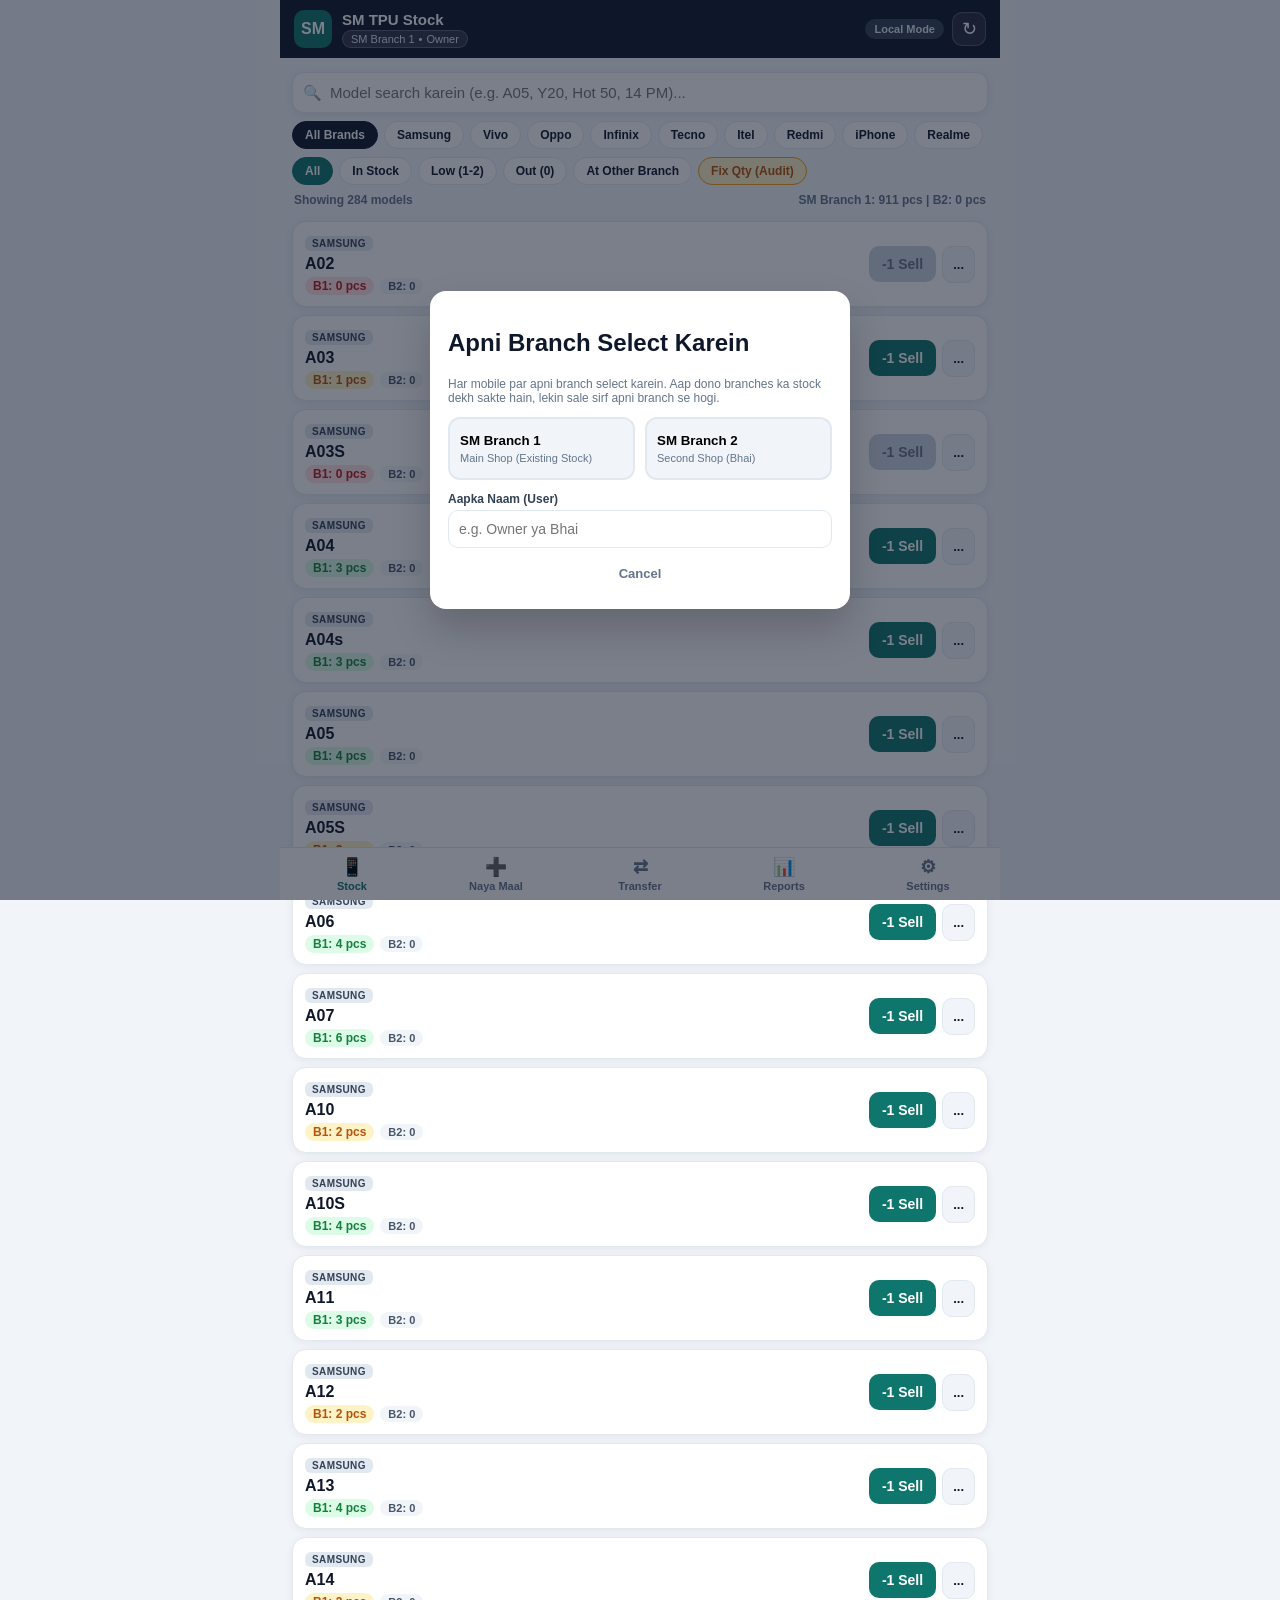
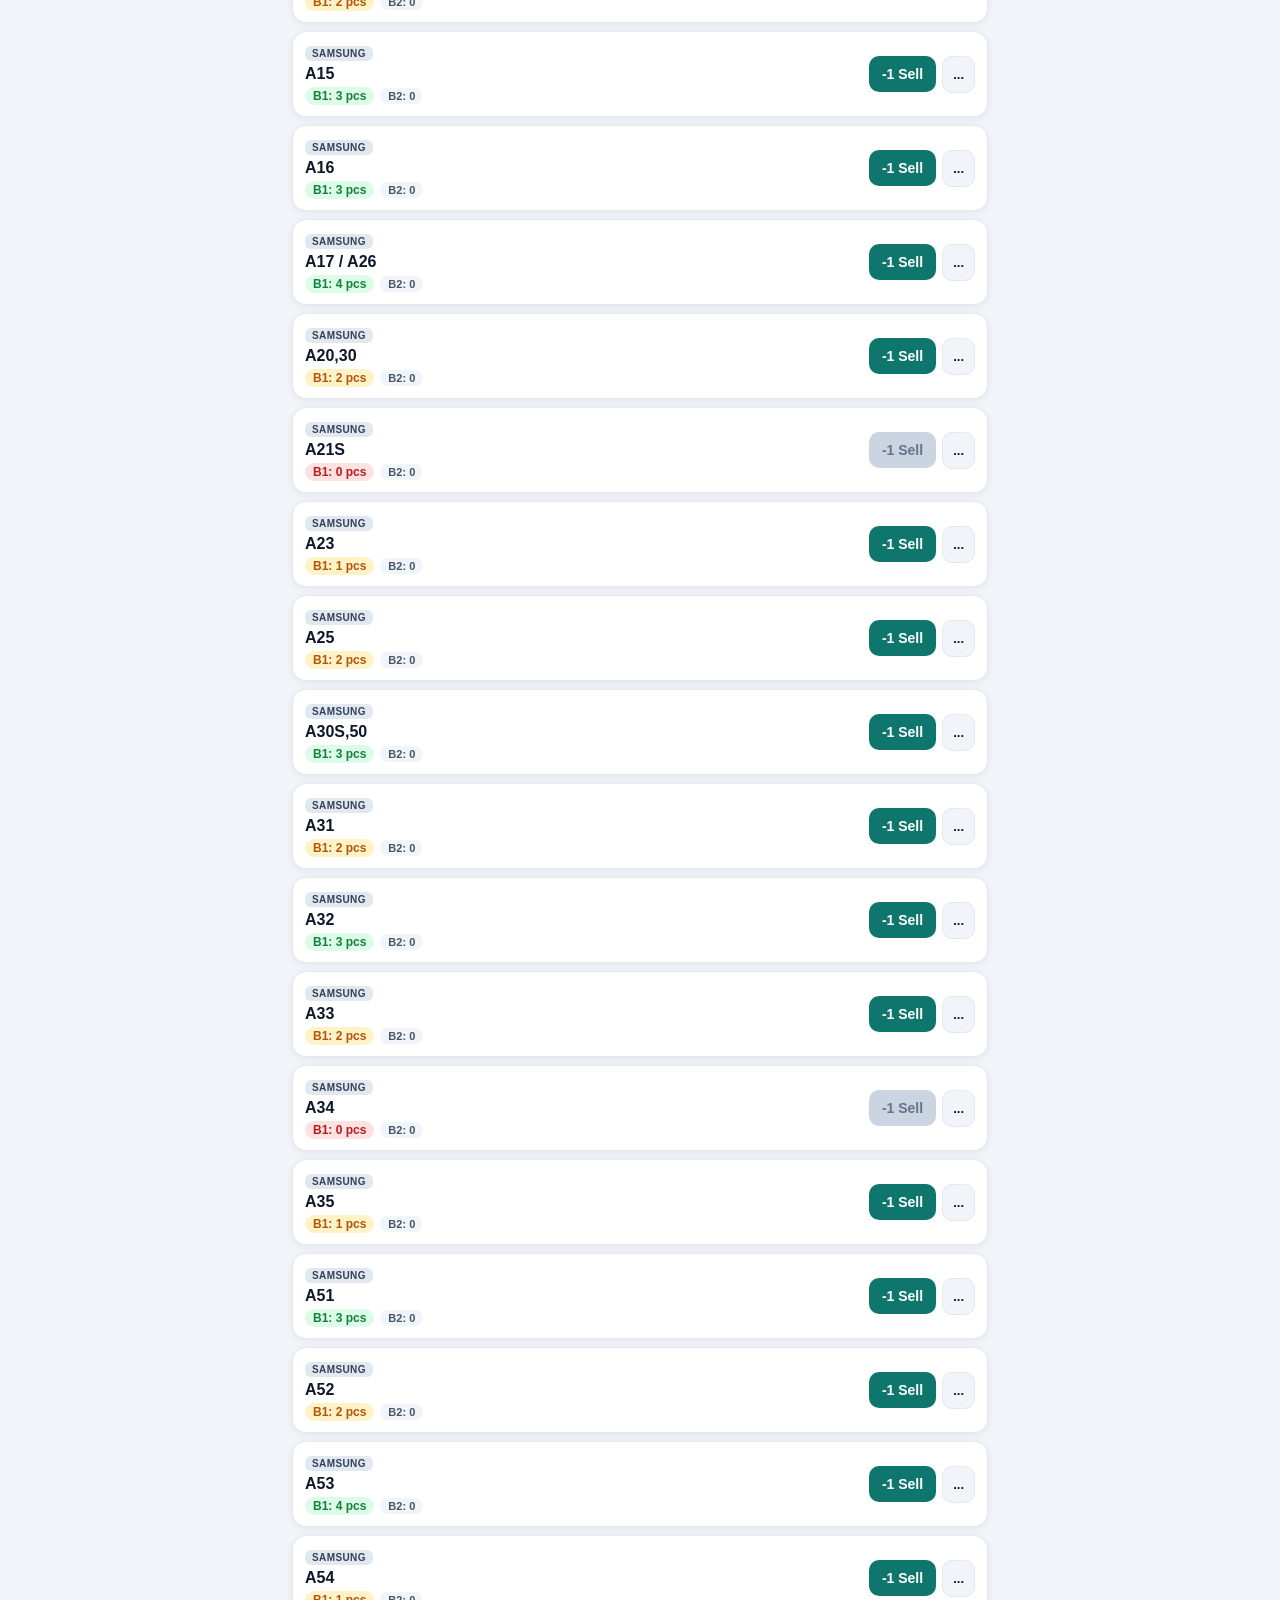
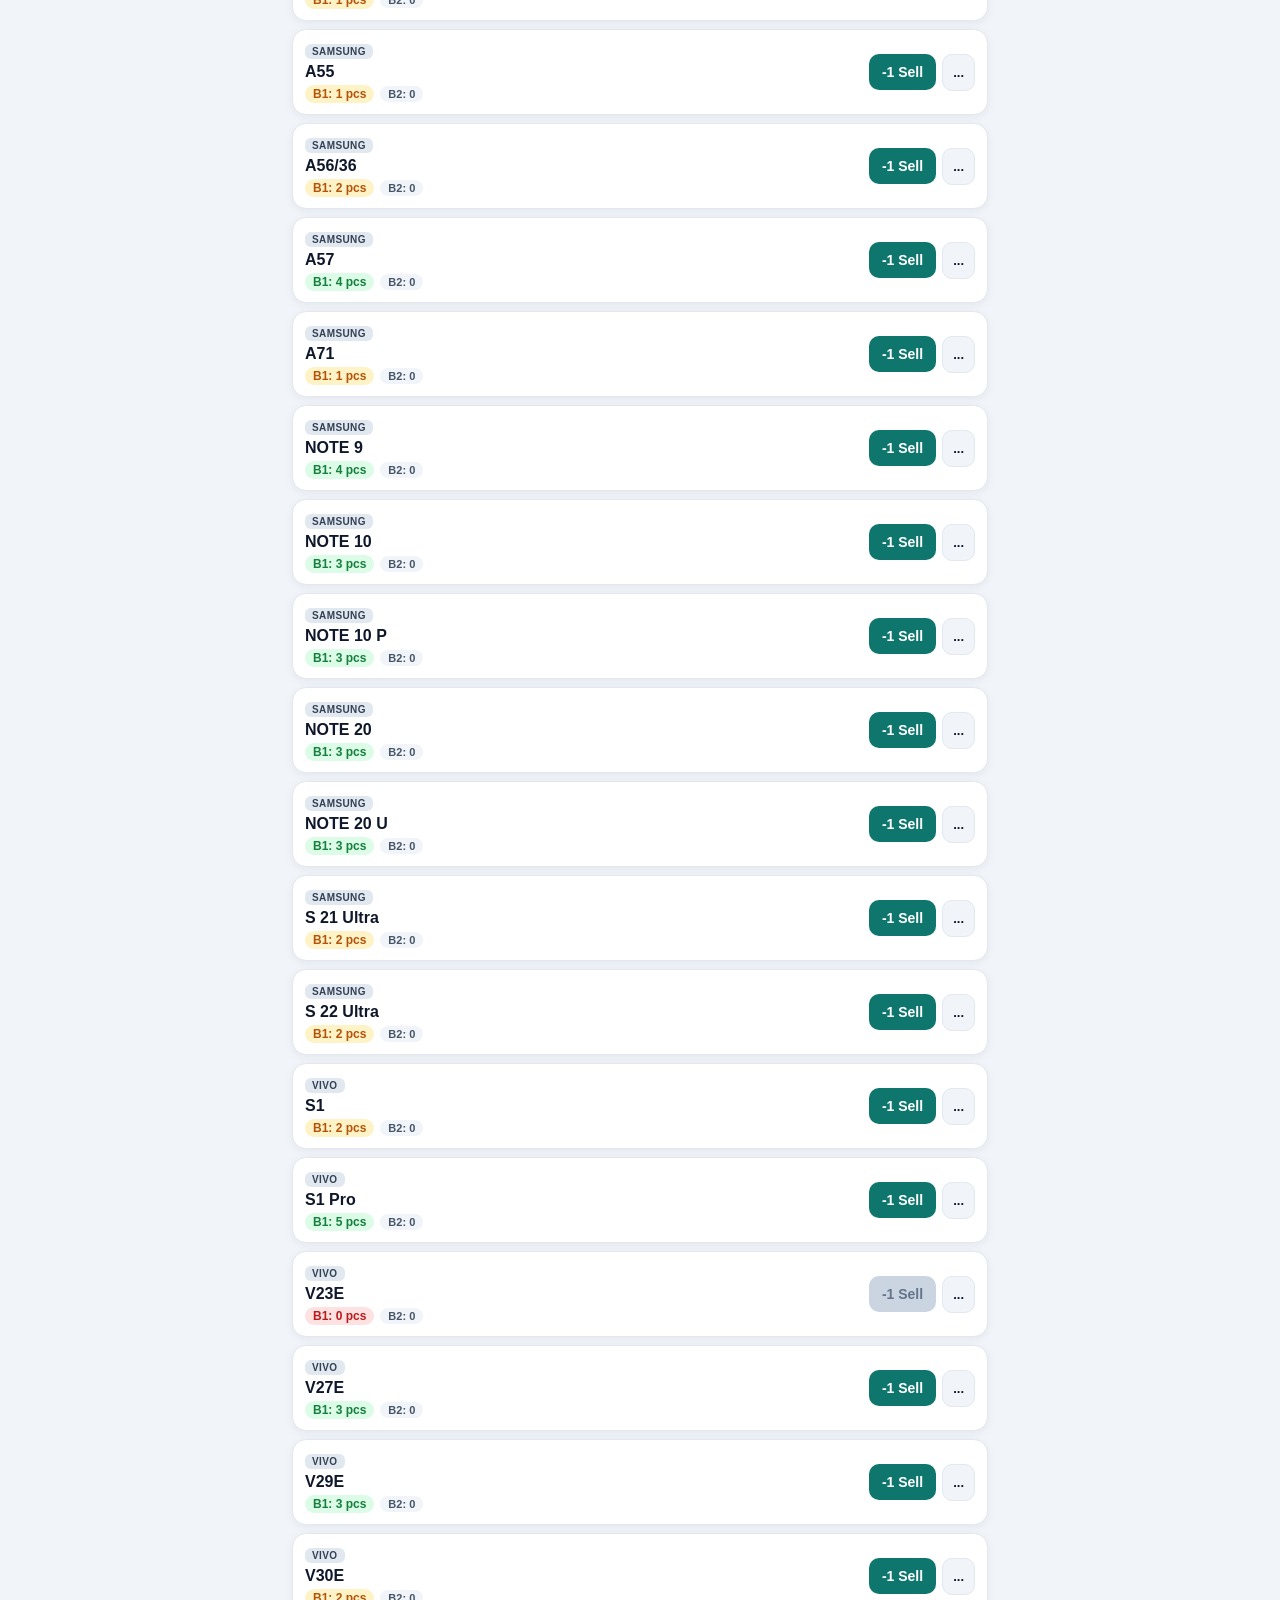
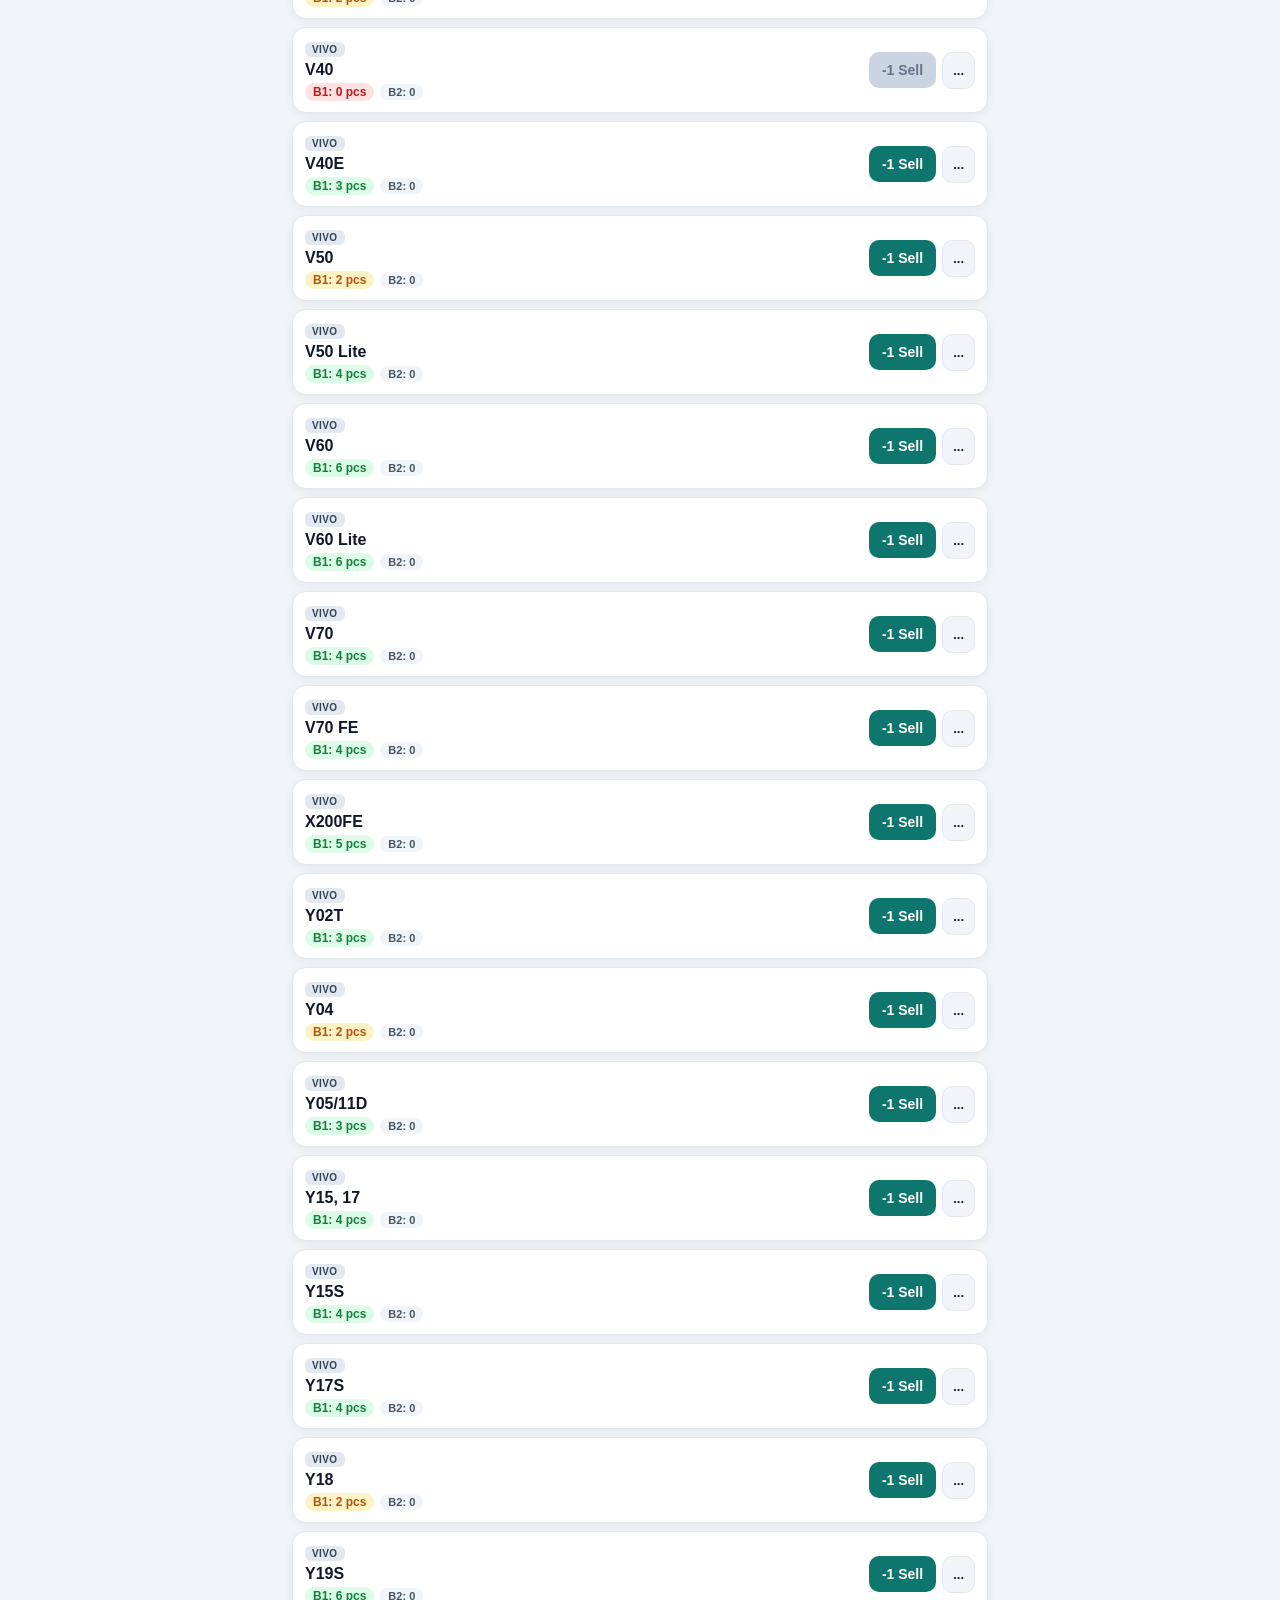
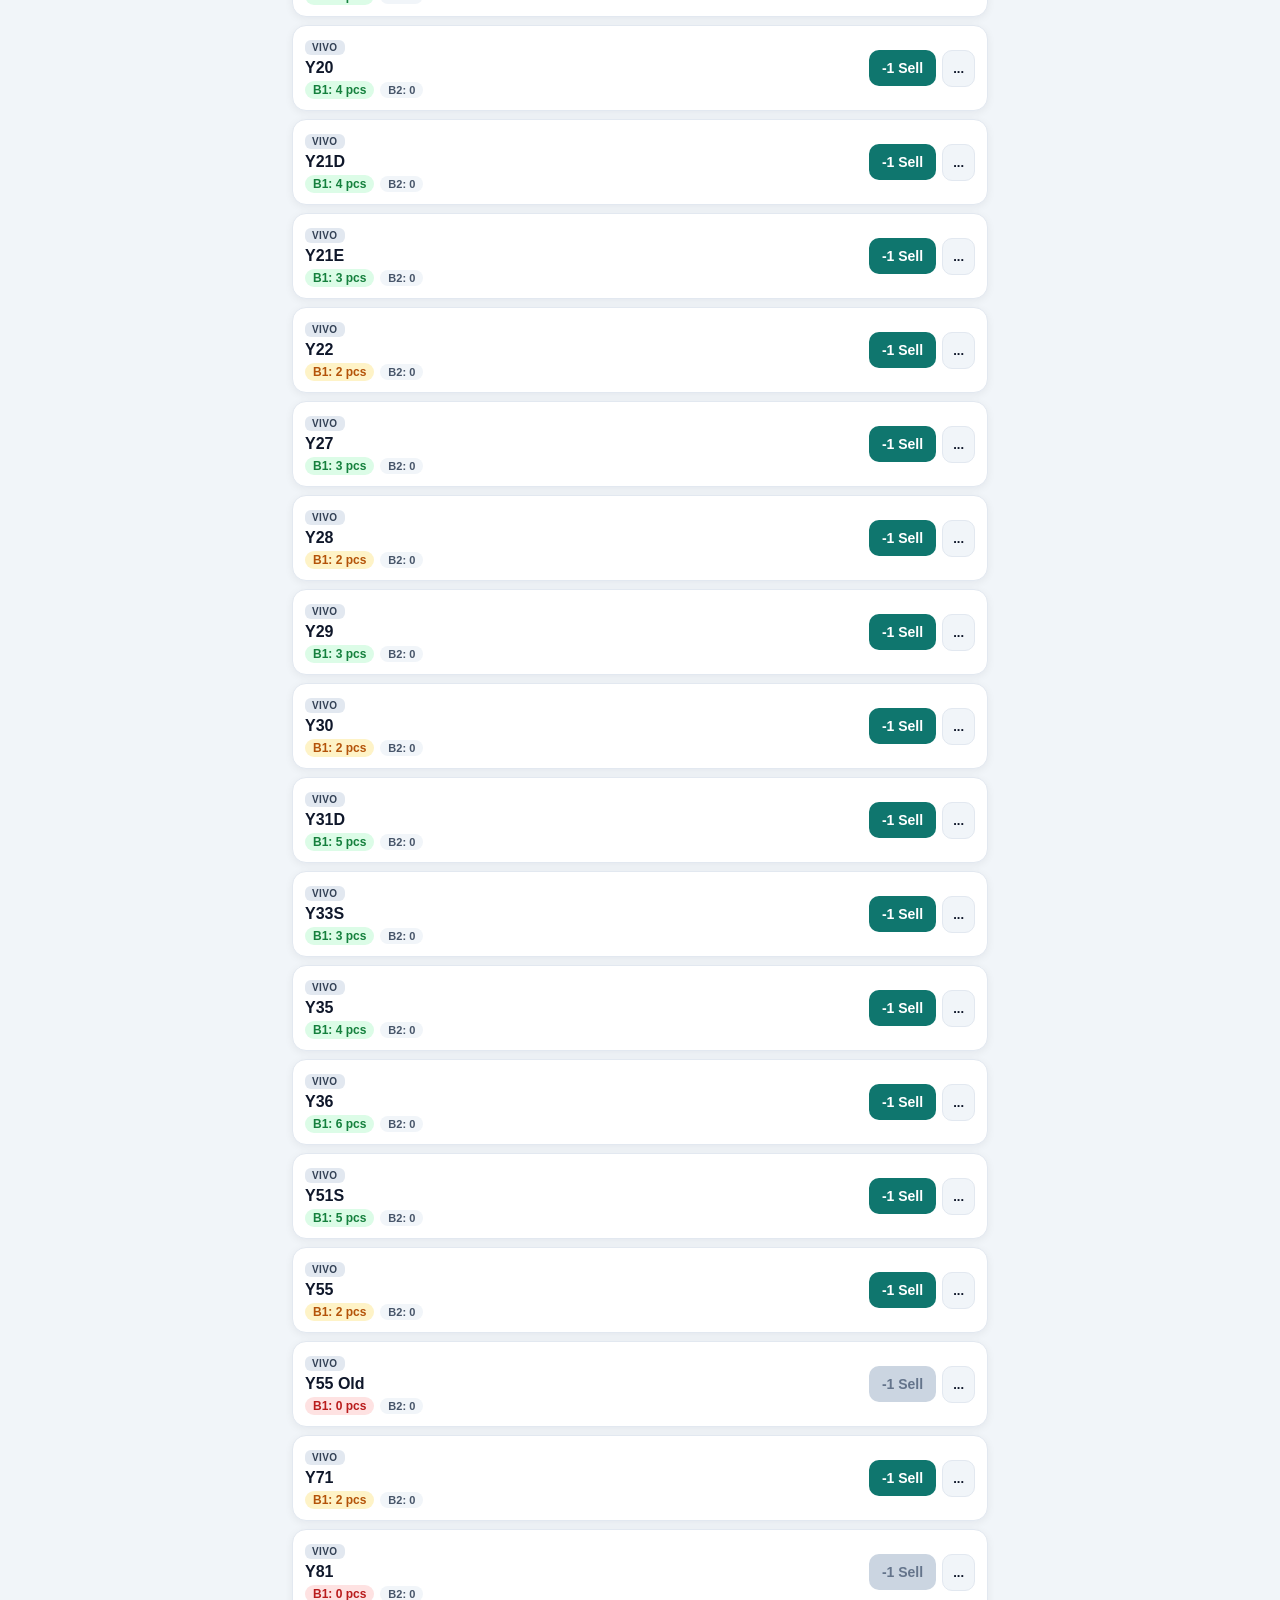
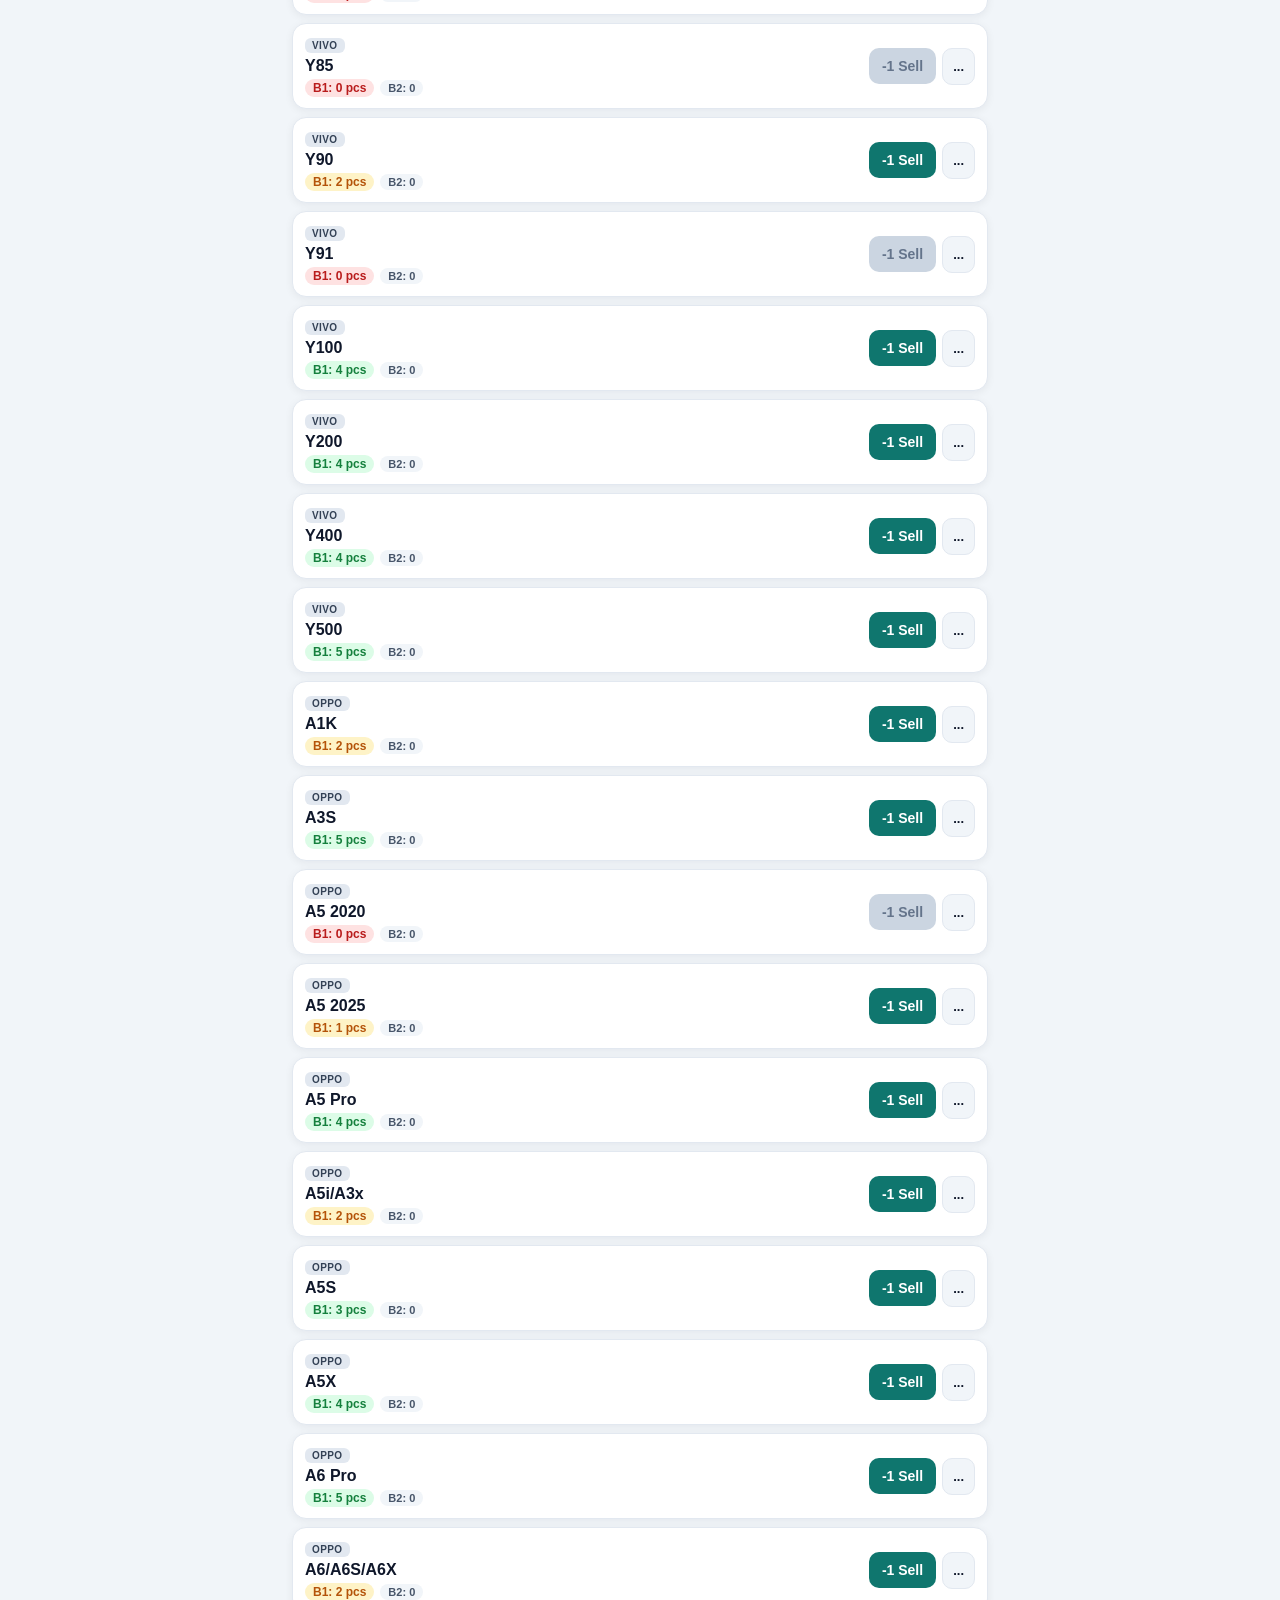
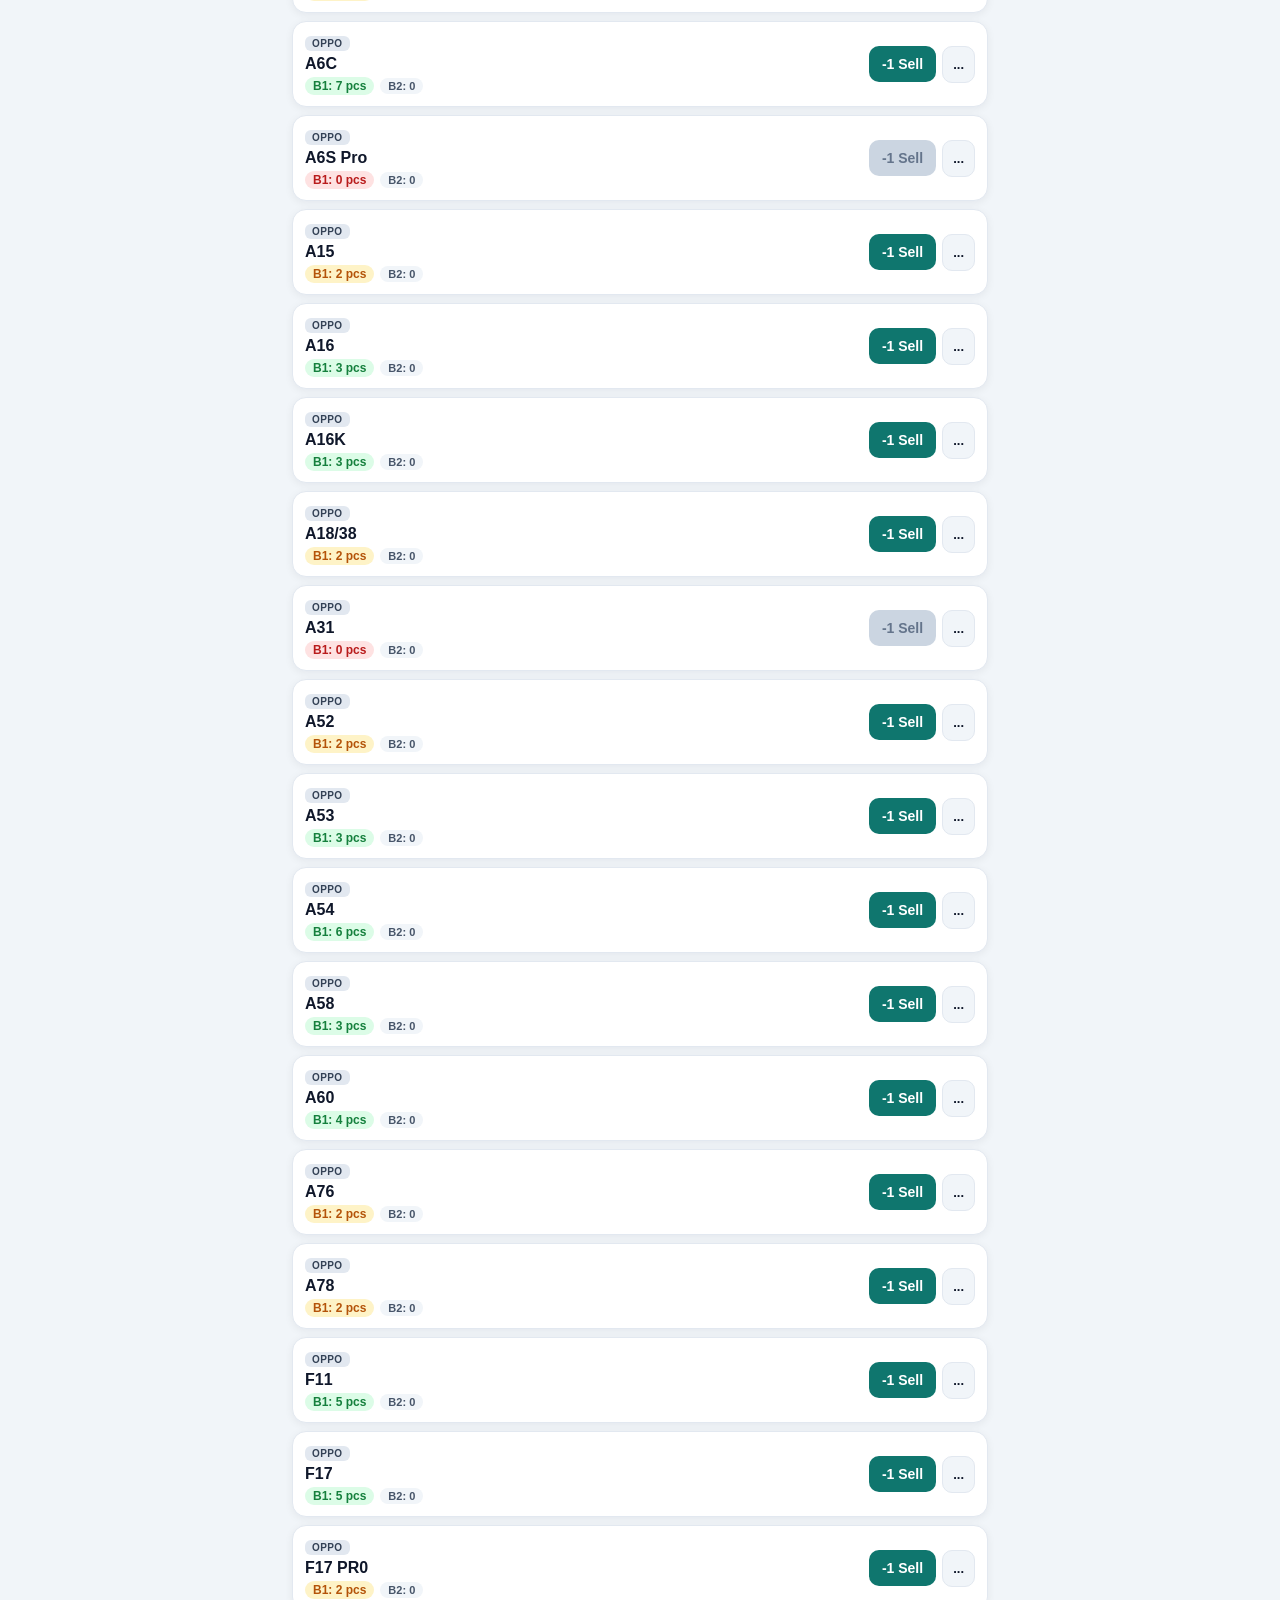
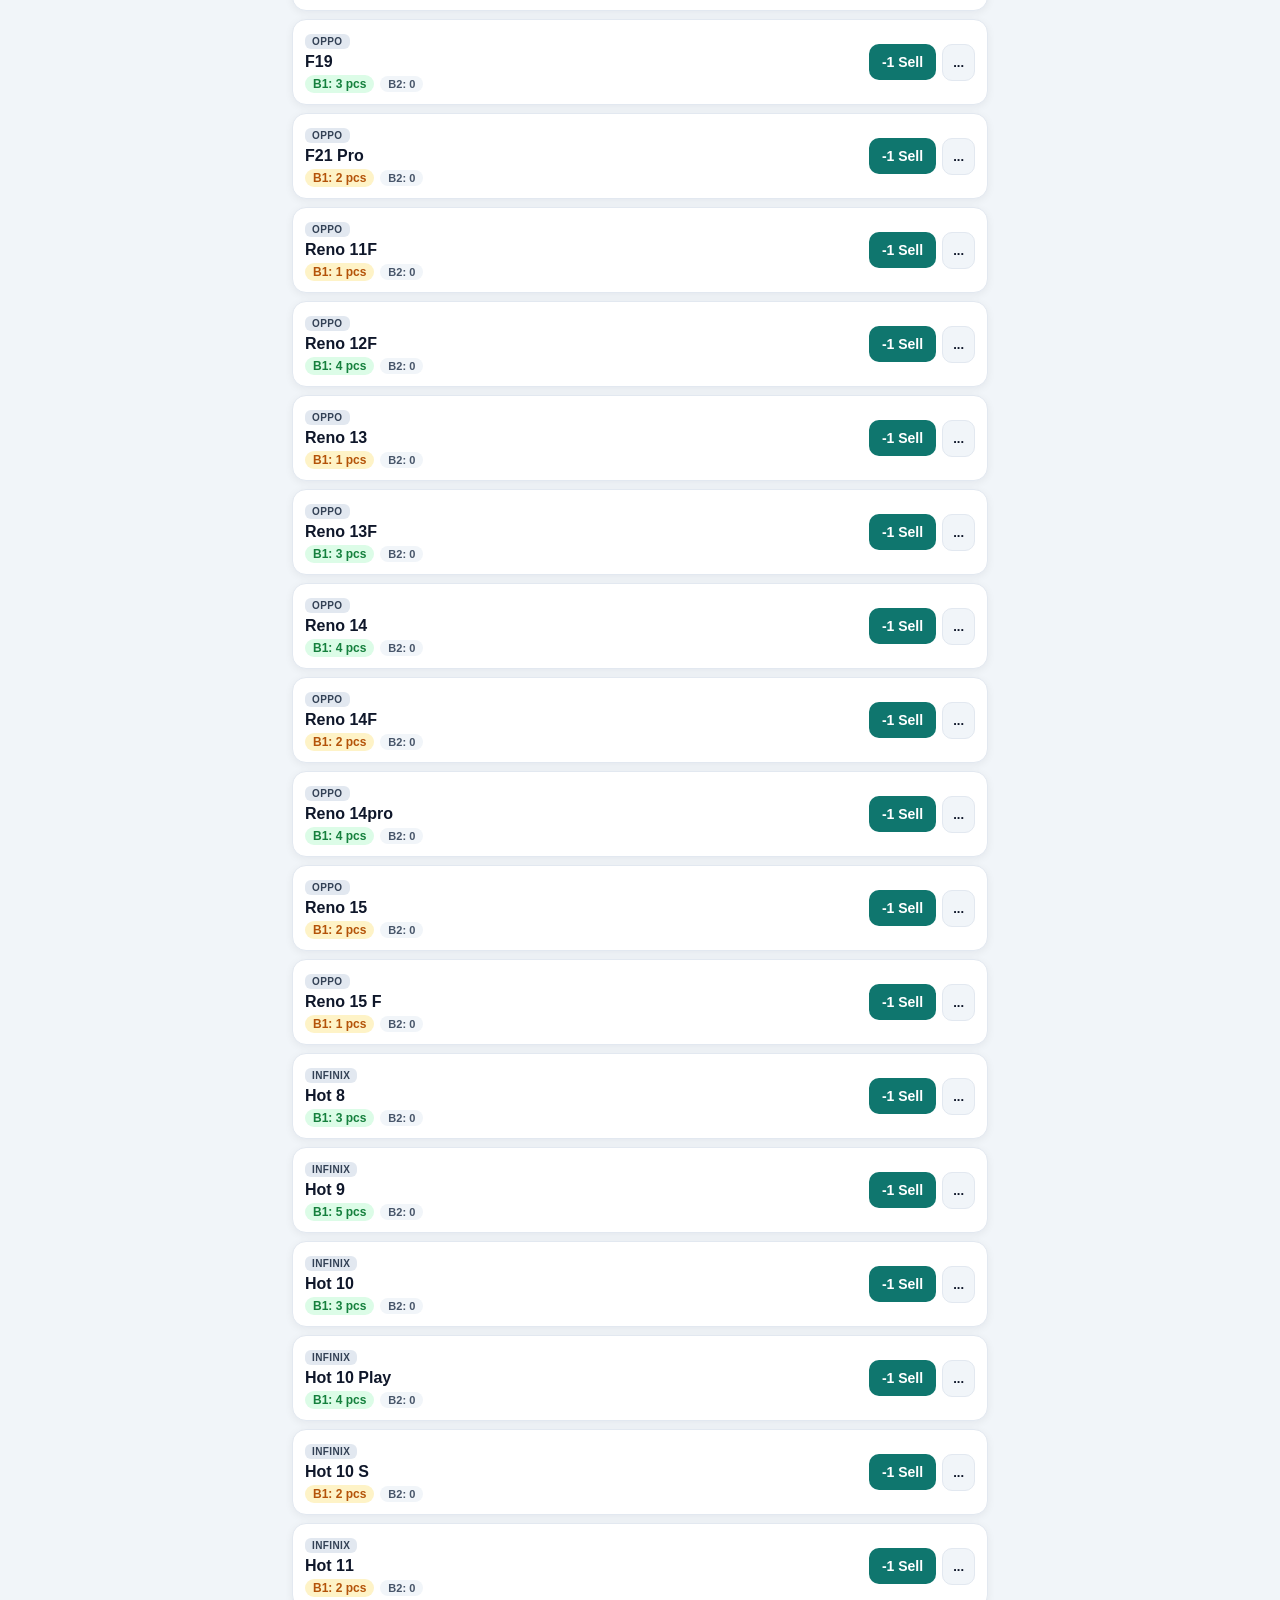
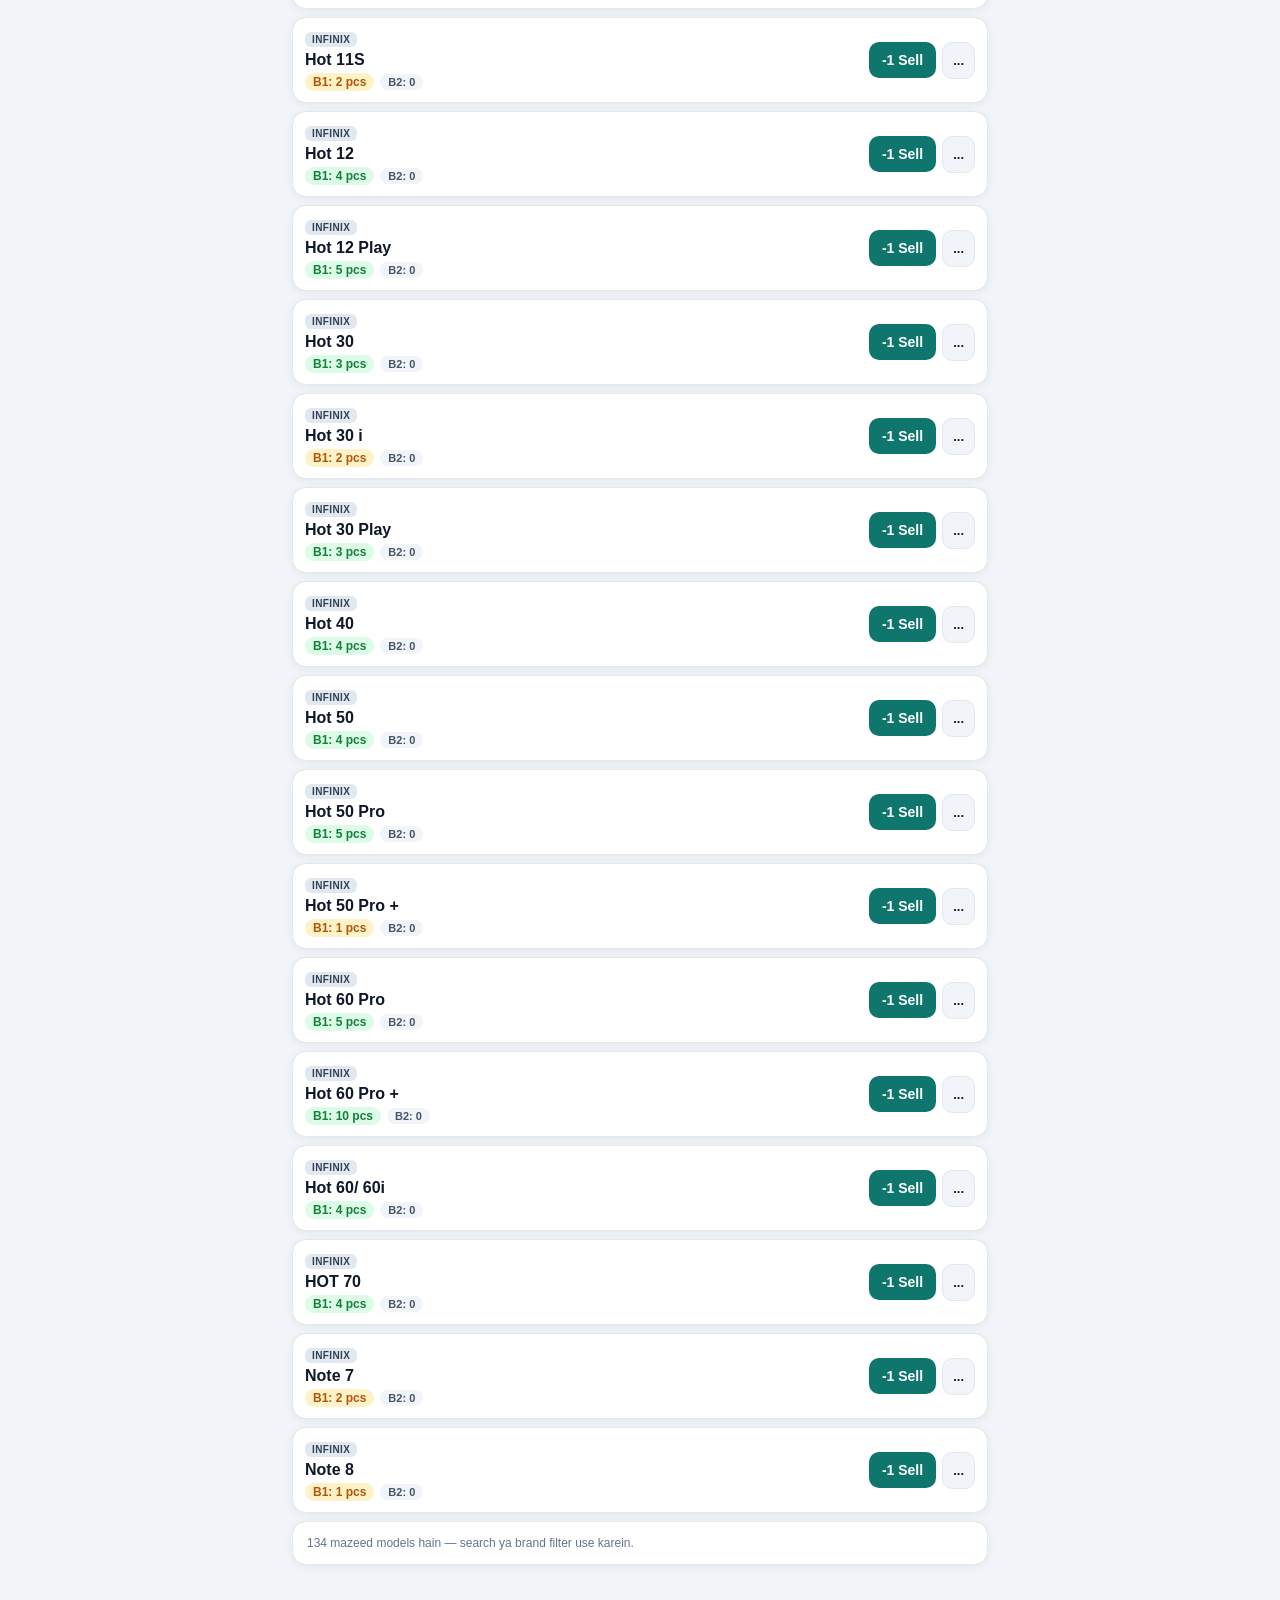
==== commit b6bf4dc0: "Add Stock Audit (Fix Qty) mode and Stock_Adjustments sheet" ====
--- a/index.html
+++ b/index.html
@@ -50,7 +50,12 @@
               <button class="chip" data-filter="low" type="button">Low (1-2)</button>
               <button class="chip" data-filter="zero" type="button">Out (0)</button>
               <button class="chip" data-filter="other" type="button">At Other Branch</button>
+              <button id="auditModeBtn" class="chip audit-chip" type="button">Fix Qty (Audit)</button>
             </div>
+          </div>
+
+          <div id="auditBanner" class="audit-banner hidden">
+            <strong>Audit Mode ON:</strong> Shelf check karke seedha actual number likhein aur <em>Save</em> dabayein (Sales report kharab nahi hogi).
           </div>
 
           <div class="mini-stats" id="stockMiniStats"></div>
@@ -305,6 +310,7 @@
       <div class="modal-tabs mt-12">
         <button class="subtab active" data-modal-mode="sell" type="button">Sell Cover</button>
         <button class="subtab" data-modal-mode="transfer" type="button">Transfer Branch</button>
+        <button class="subtab" data-modal-mode="audit" type="button">Fix Qty (Audit)</button>
       </div>
 
       <div id="modalSellSection" class="mt-12">
@@ -344,6 +350,27 @@
           </div>
         </label>
         <button id="confirmTransferBtn" class="btn btn-purple btn-block mt-12" type="button">Confirm Transfer</button>
+      </div>
+
+      <div id="modalAuditSection" class="mt-12 hidden">
+        <label class="field">
+          <span>Branch</span>
+          <select id="modalAuditBranch"></select>
+        </label>
+        <label class="field mt-8">
+          <span>Actual Ginti (Exact Pcs Kitne Hain?)</span>
+          <div class="qty-stepper">
+            <button id="auditQtyMinus" type="button">-</button>
+            <input id="auditQtyInput" type="number" min="0" value="0" />
+            <button id="auditQtyPlus" type="button">+</button>
+            <button id="auditZeroBtn" class="btn btn-danger-outline btn-sm" type="button">0</button>
+          </div>
+        </label>
+        <label class="field mt-8">
+          <span>Reason (Optional)</span>
+          <input id="auditReasonInput" type="text" placeholder="e.g. Shop physical count" />
+        </label>
+        <button id="confirmAuditBtn" class="btn btn-amber btn-block mt-12" type="button">Save Exact Qty</button>
       </div>
     </div>
   </div>
--- a/styles.css
+++ b/styles.css
@@ -466,9 +466,79 @@
 
 .btn-primary { background: var(--primary); color: #fff; }
 .btn-purple { background: var(--purple); color: #fff; }
+.btn-amber { background: var(--amber); color: #fff; }
 .btn-outline { background: #fff; color: var(--text); border: 1.5px solid var(--border); }
 .btn-danger-outline { background: #fff; color: var(--red); border: 1.5px solid #fecaca; }
 .btn-text { background: transparent; color: var(--muted); }
+
+/* Audit Mode */
+.audit-chip {
+  border-color: #f59e0b;
+  color: var(--amber);
+  background: var(--amber-soft);
+}
+.audit-chip.active {
+  background: var(--amber);
+  color: #fff;
+  border-color: var(--amber);
+}
+.audit-banner {
+  margin-top: 6px;
+  padding: 7px 10px;
+  border-radius: 10px;
+  background: var(--amber-soft);
+  color: #78350f;
+  font-size: 12px;
+}
+.audit-card {
+  flex-wrap: wrap;
+}
+.audit-controls {
+  display: flex;
+  align-items: center;
+  gap: 4px;
+}
+.audit-step-btn {
+  width: 30px;
+  height: 32px;
+  border-radius: 8px;
+  border: 1px solid var(--border);
+  background: var(--bg);
+  font-weight: 800;
+  font-size: 15px;
+  cursor: pointer;
+}
+.audit-input {
+  width: 48px;
+  height: 32px;
+  text-align: center;
+  border: 1.5px solid var(--amber);
+  border-radius: 8px;
+  font-weight: 700;
+  font-size: 14px;
+}
+.audit-zero-btn {
+  height: 32px;
+  padding: 0 8px;
+  border-radius: 8px;
+  border: 1px solid #fecaca;
+  background: var(--red-soft);
+  color: var(--red);
+  font-weight: 800;
+  font-size: 12px;
+  cursor: pointer;
+}
+.audit-save-btn {
+  height: 32px;
+  padding: 0 10px;
+  border-radius: 8px;
+  border: none;
+  background: var(--amber);
+  color: #fff;
+  font-weight: 700;
+  font-size: 12px;
+  cursor: pointer;
+}
 
 .btn-group {
   display: flex;
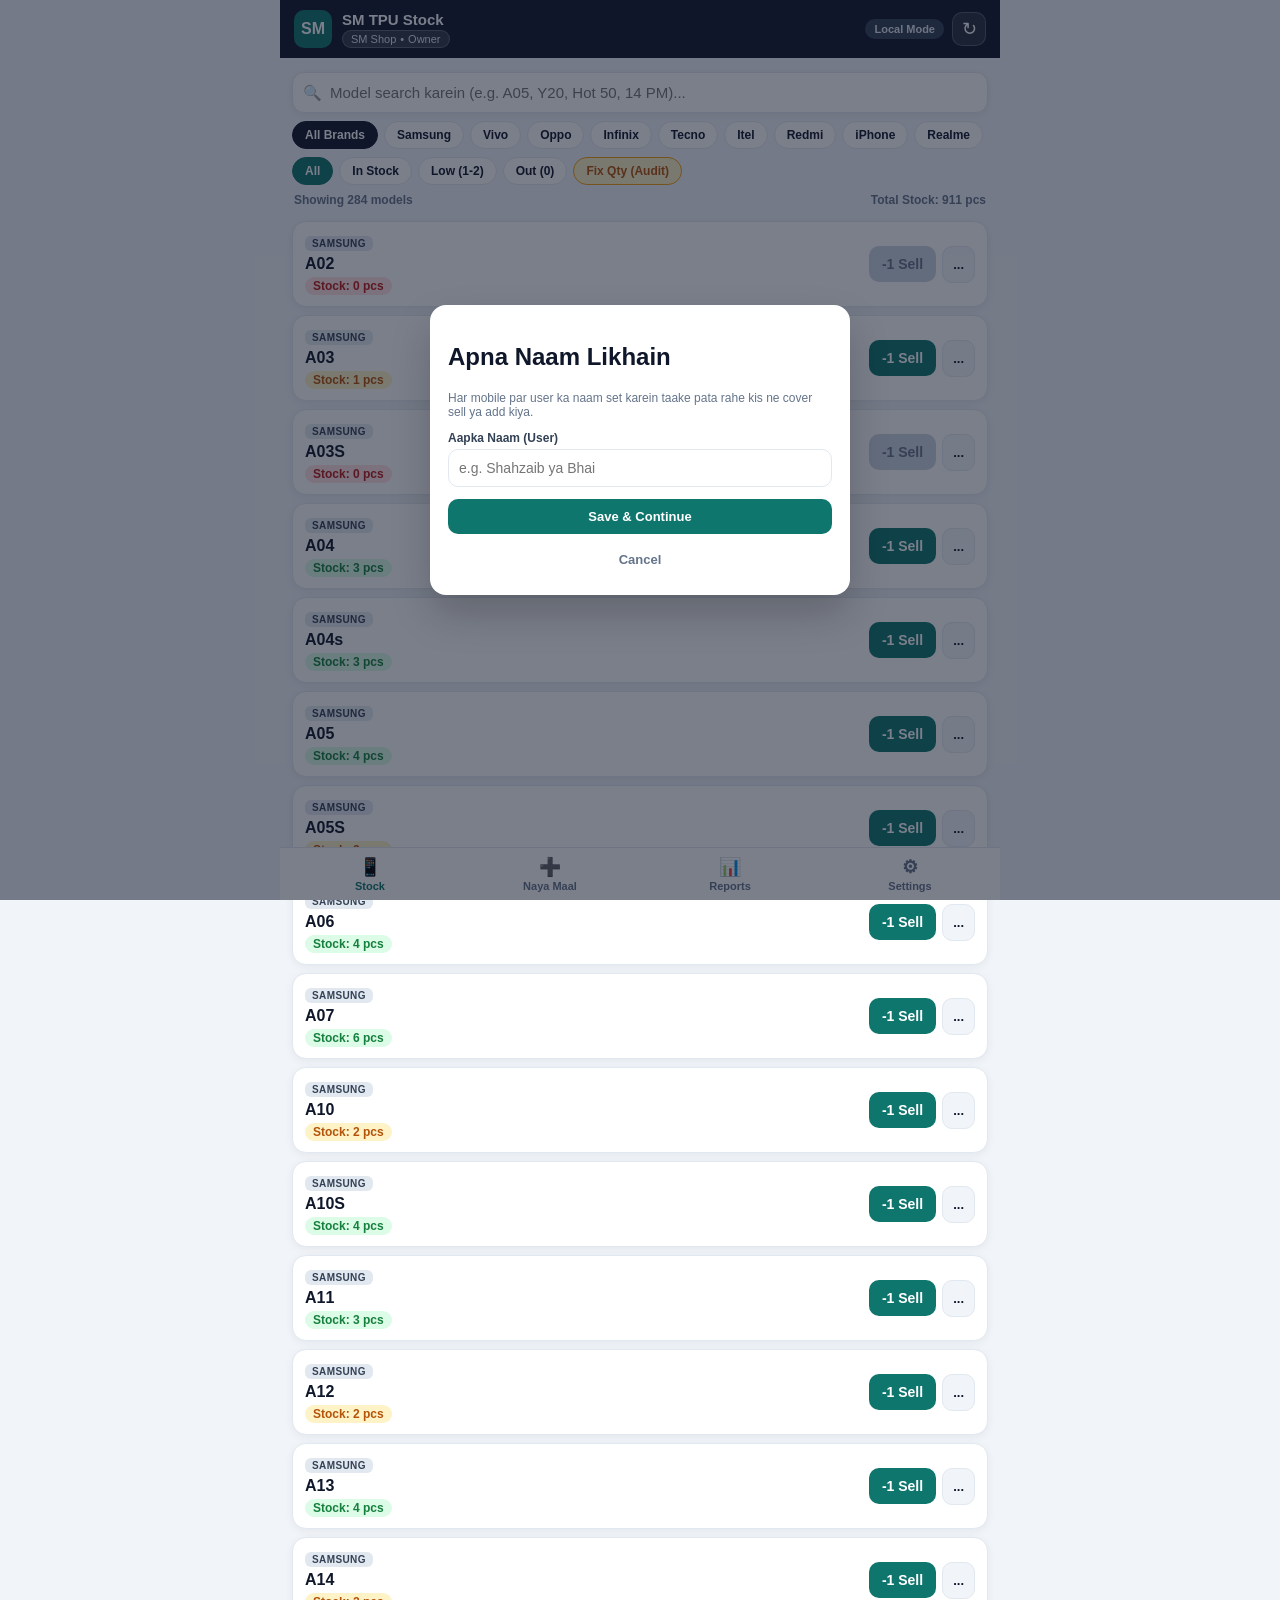
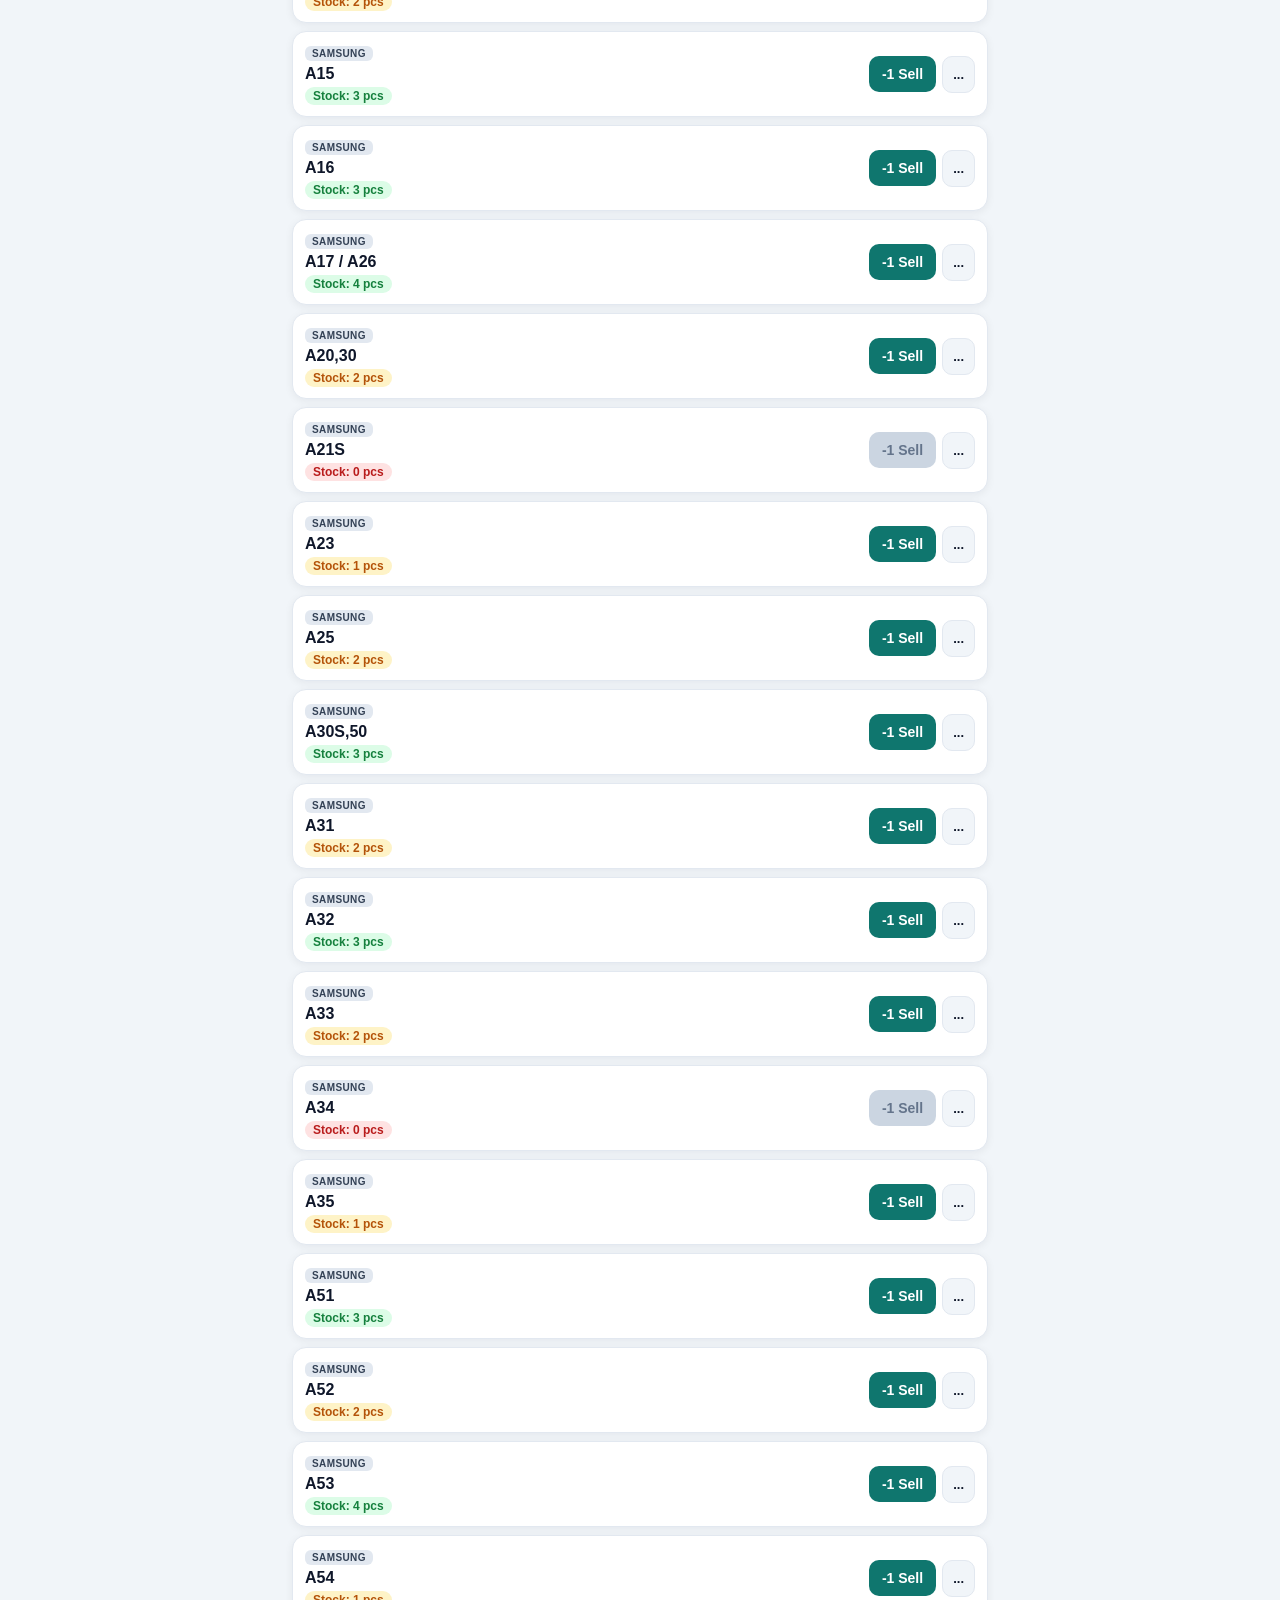
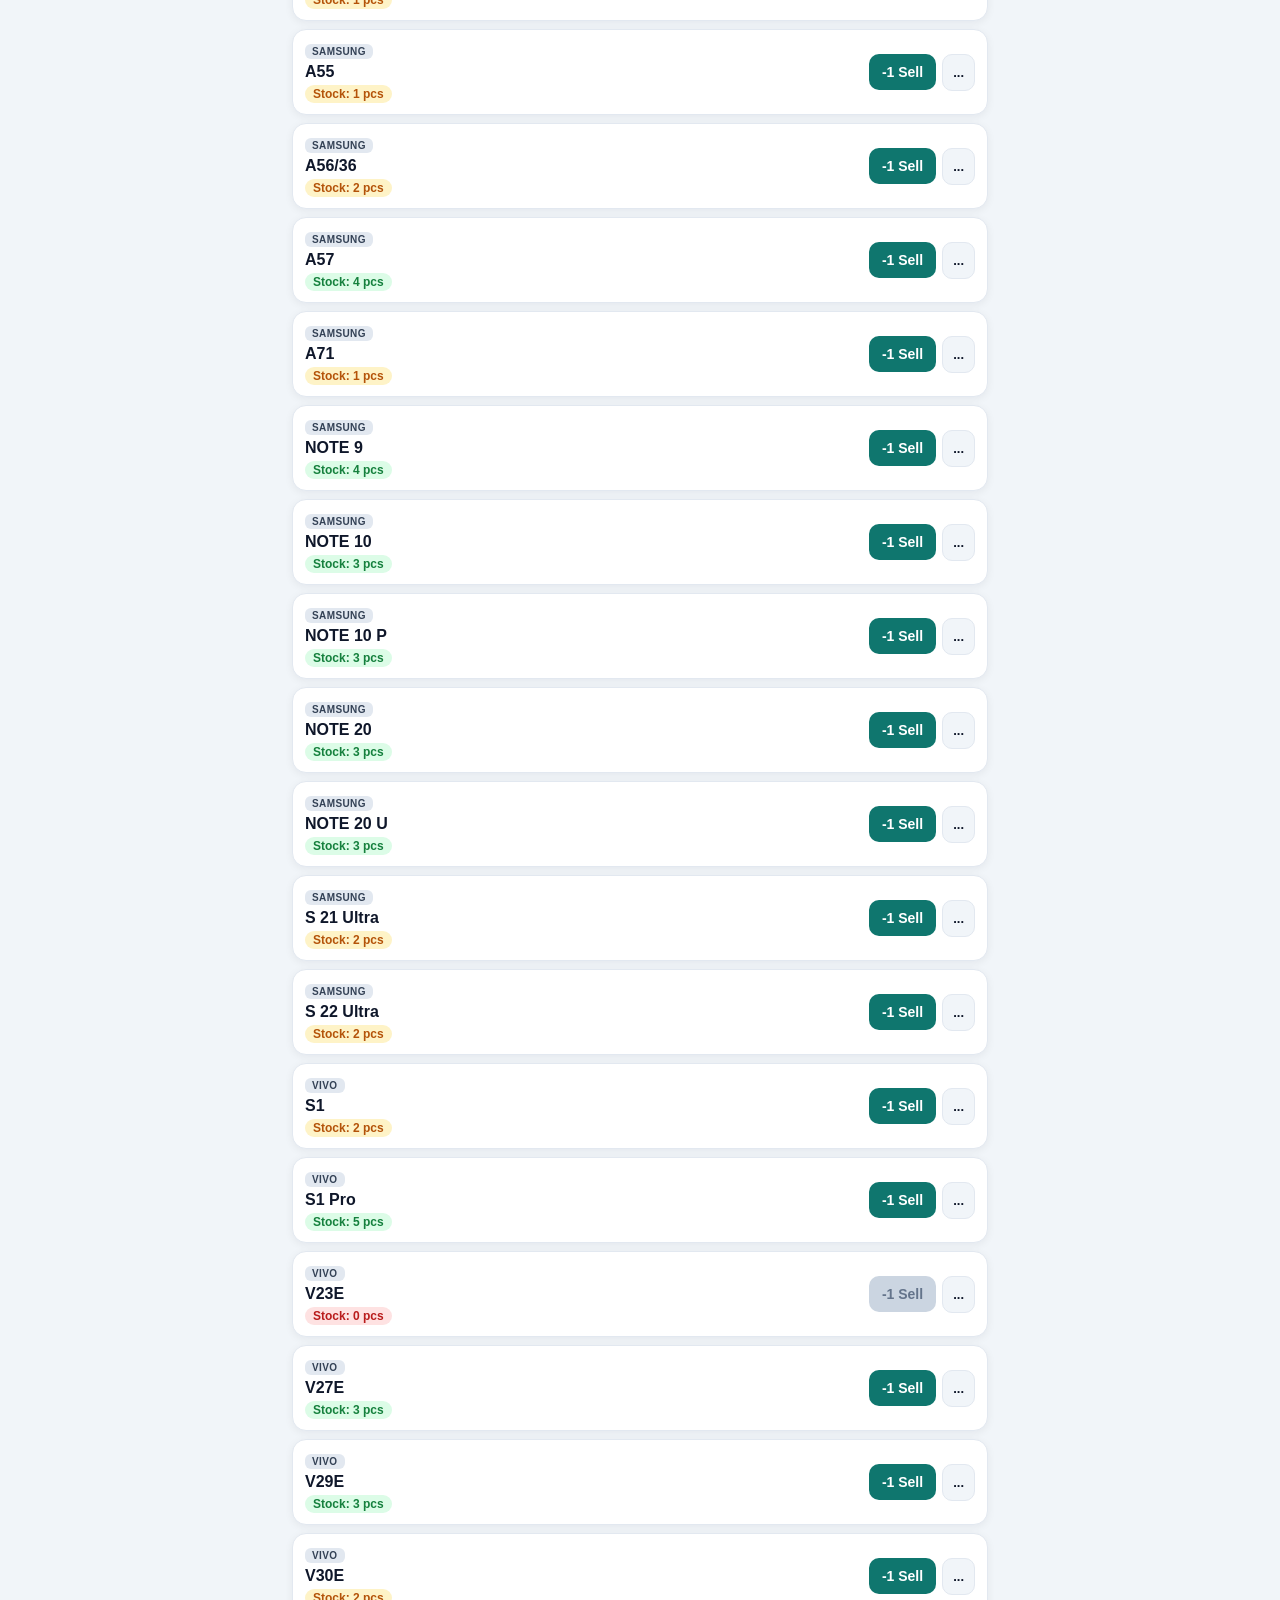
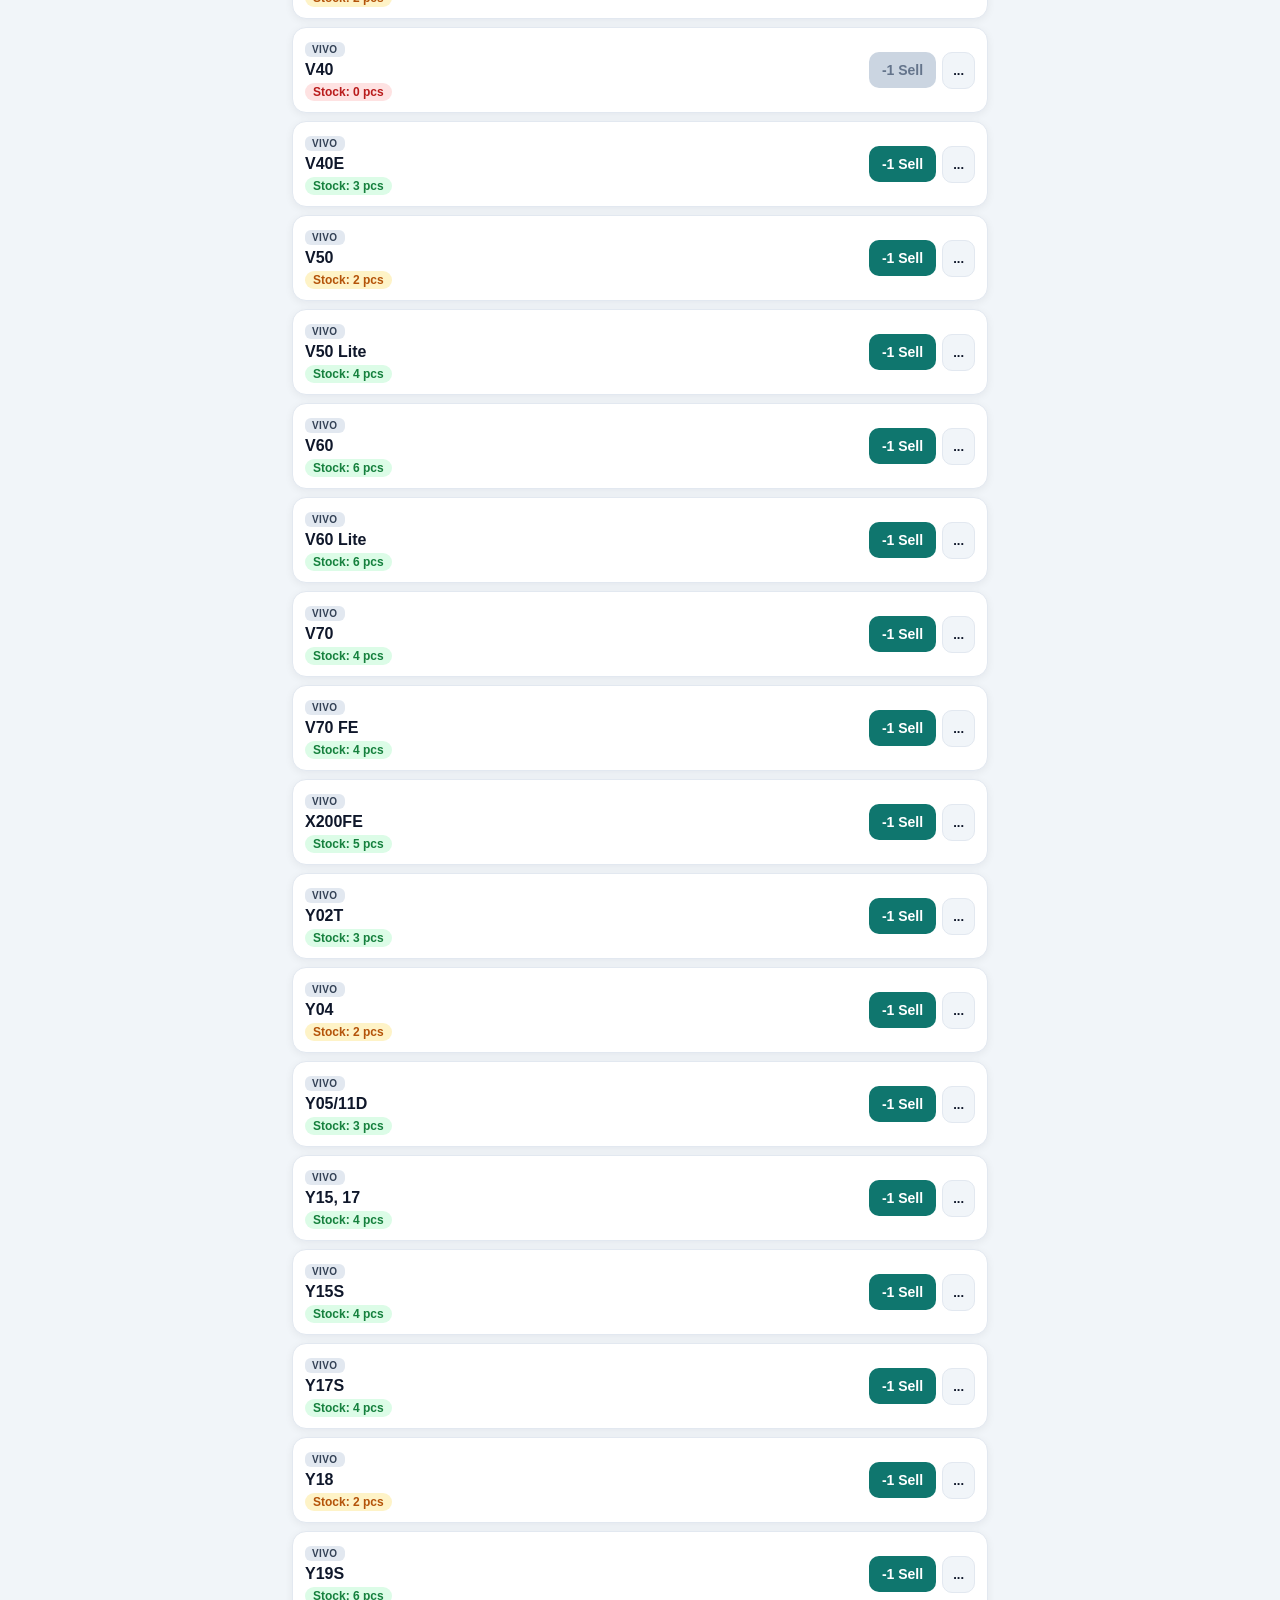
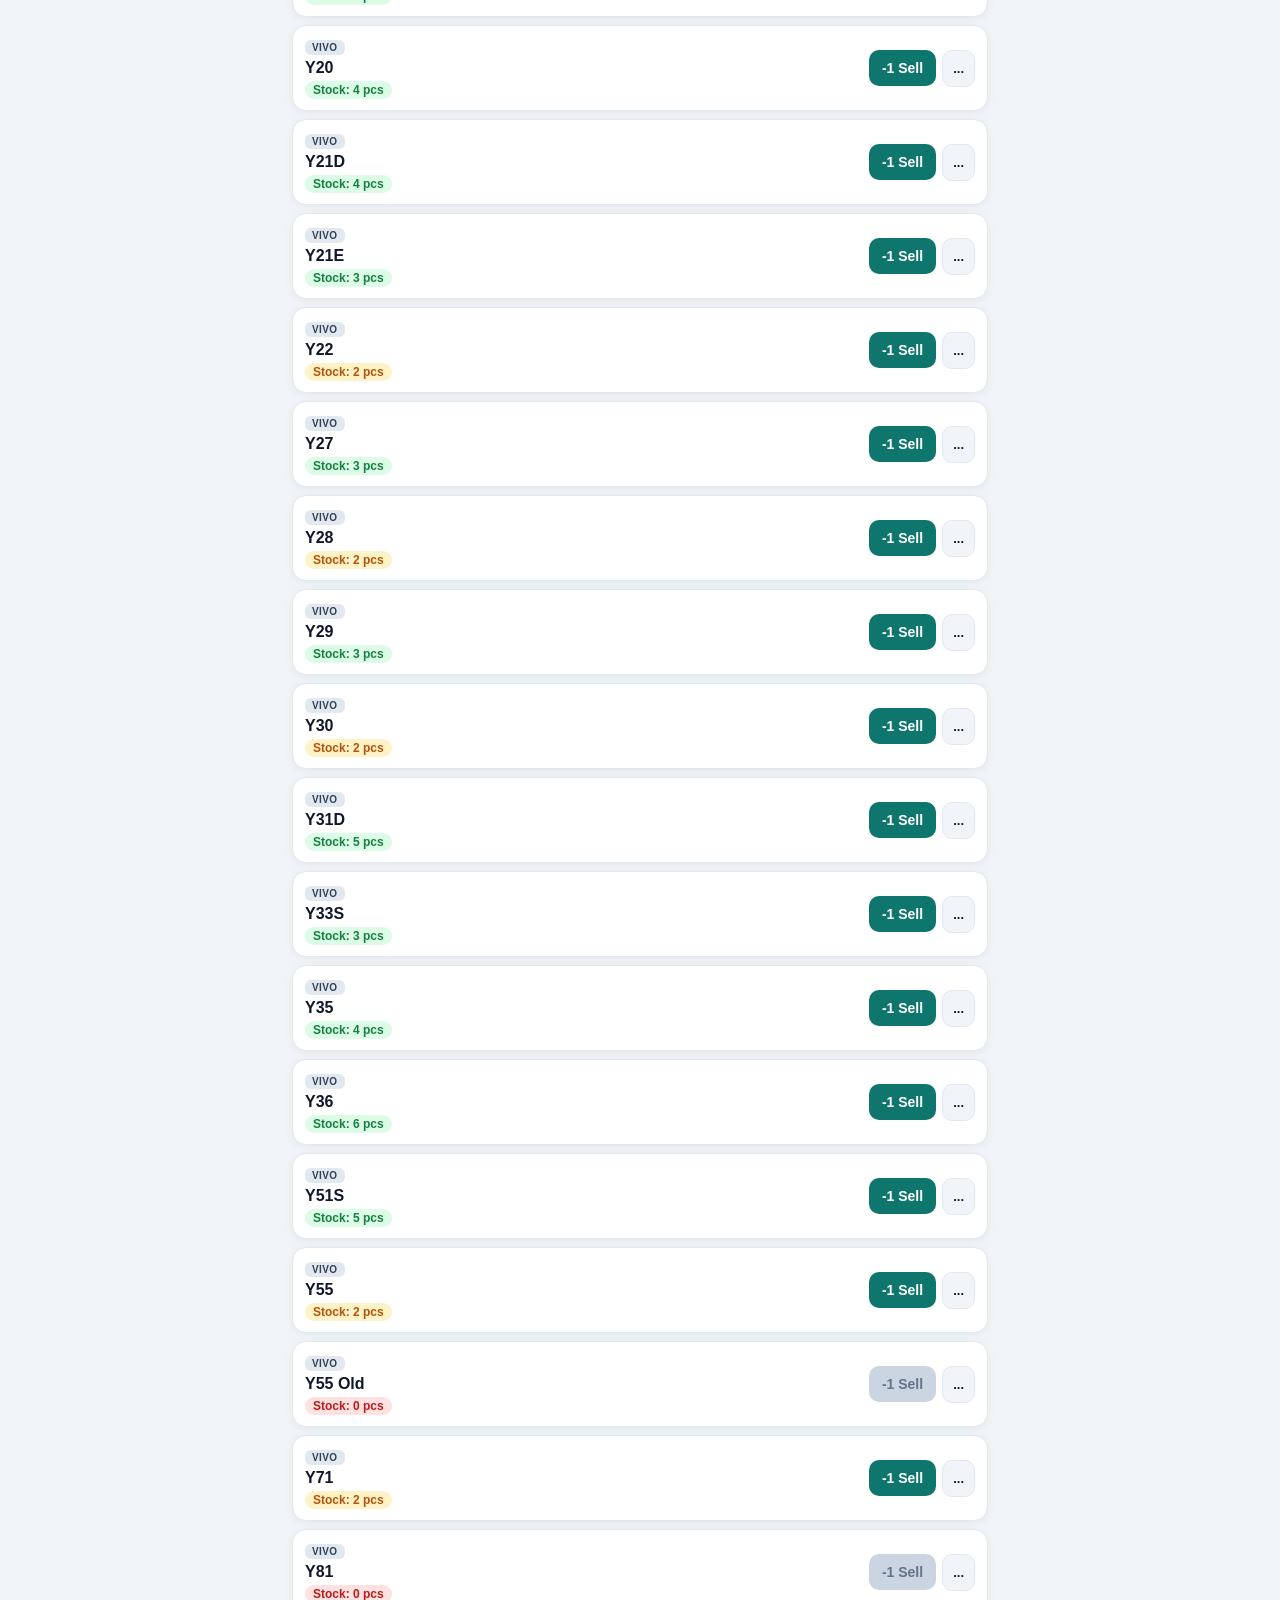
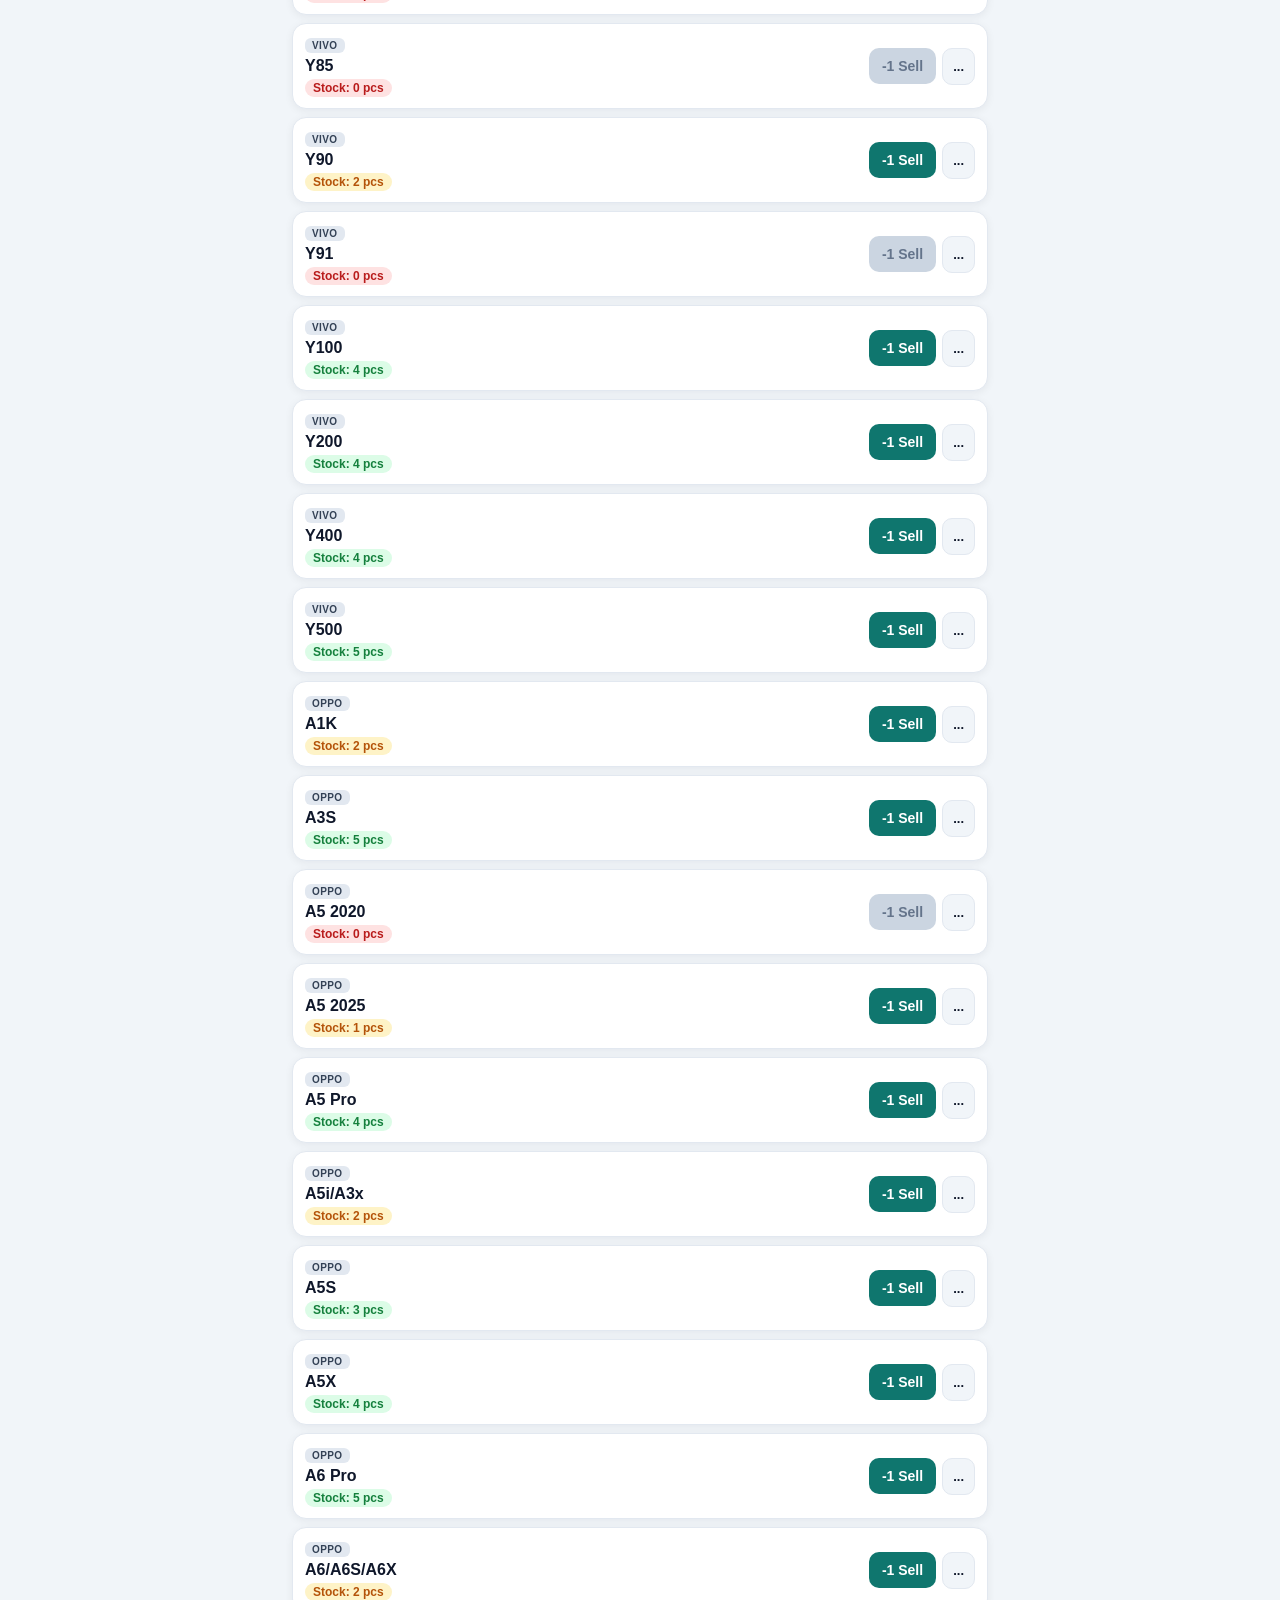
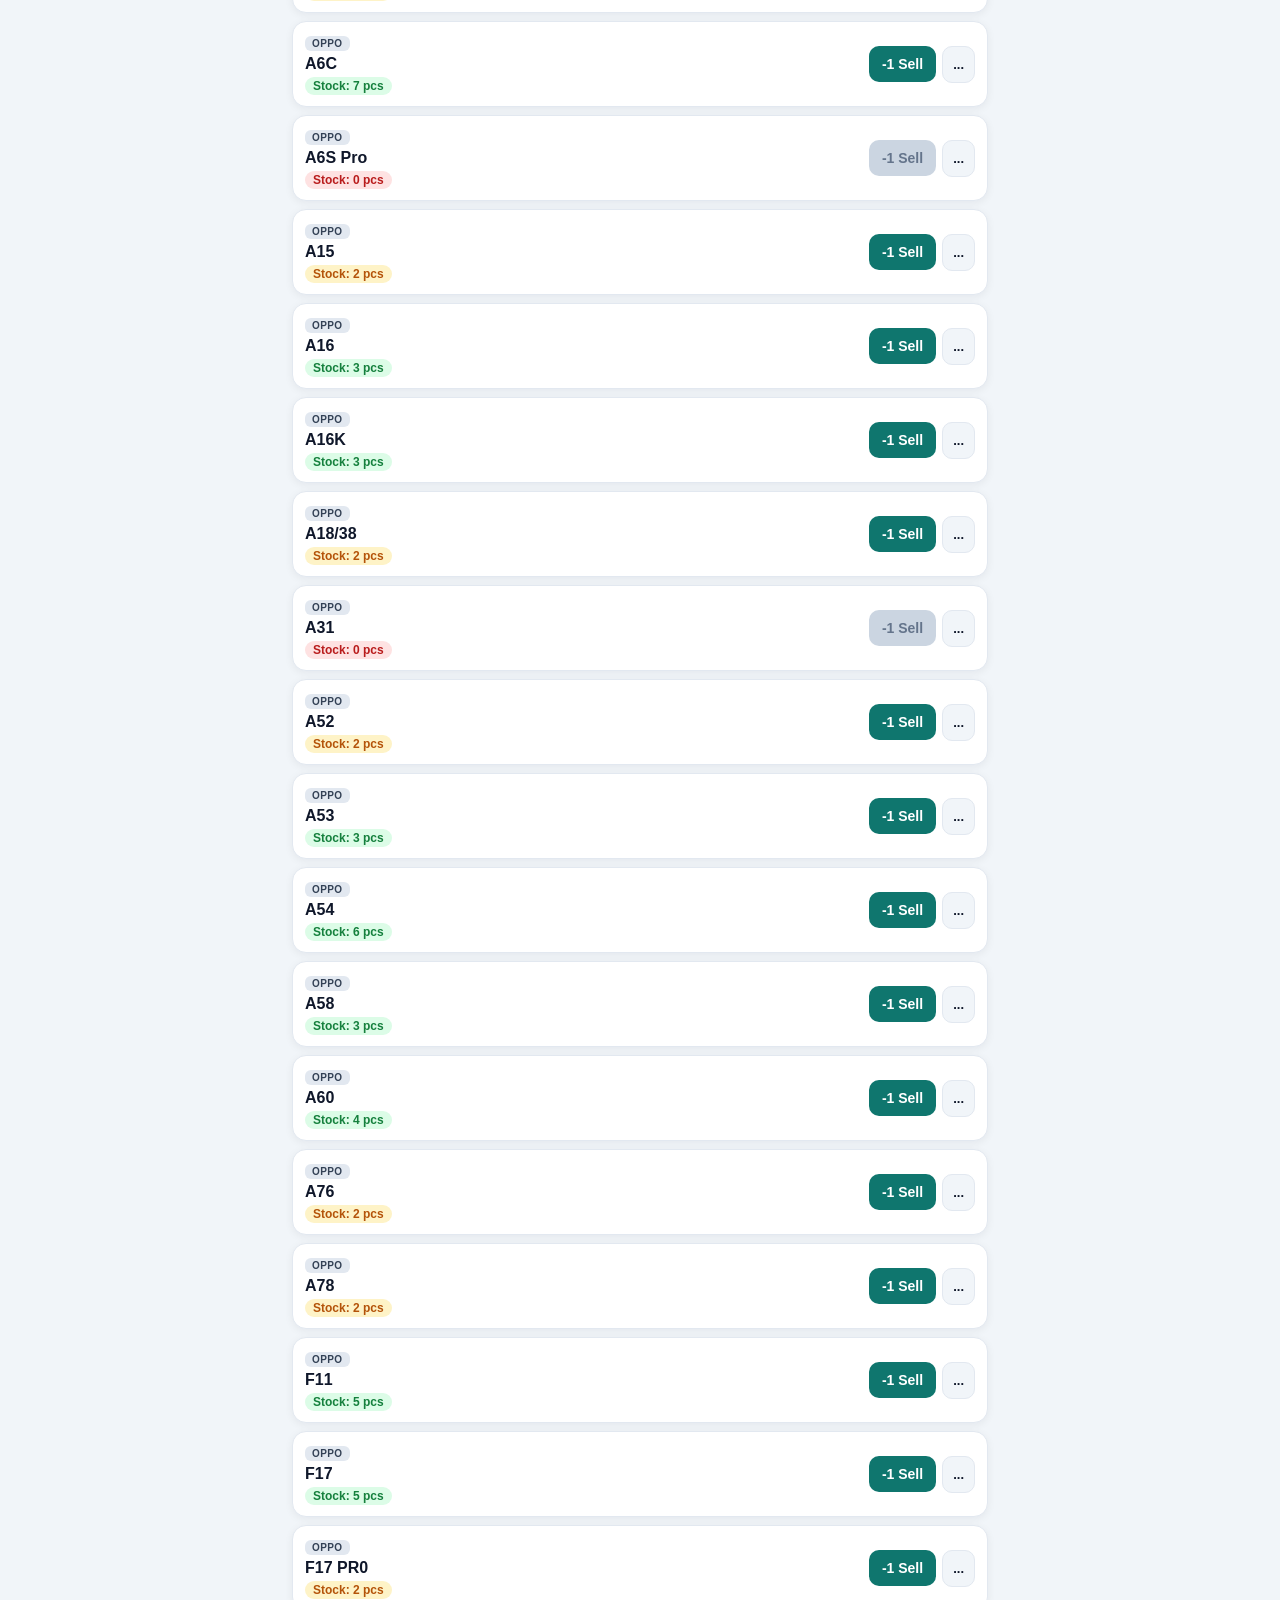
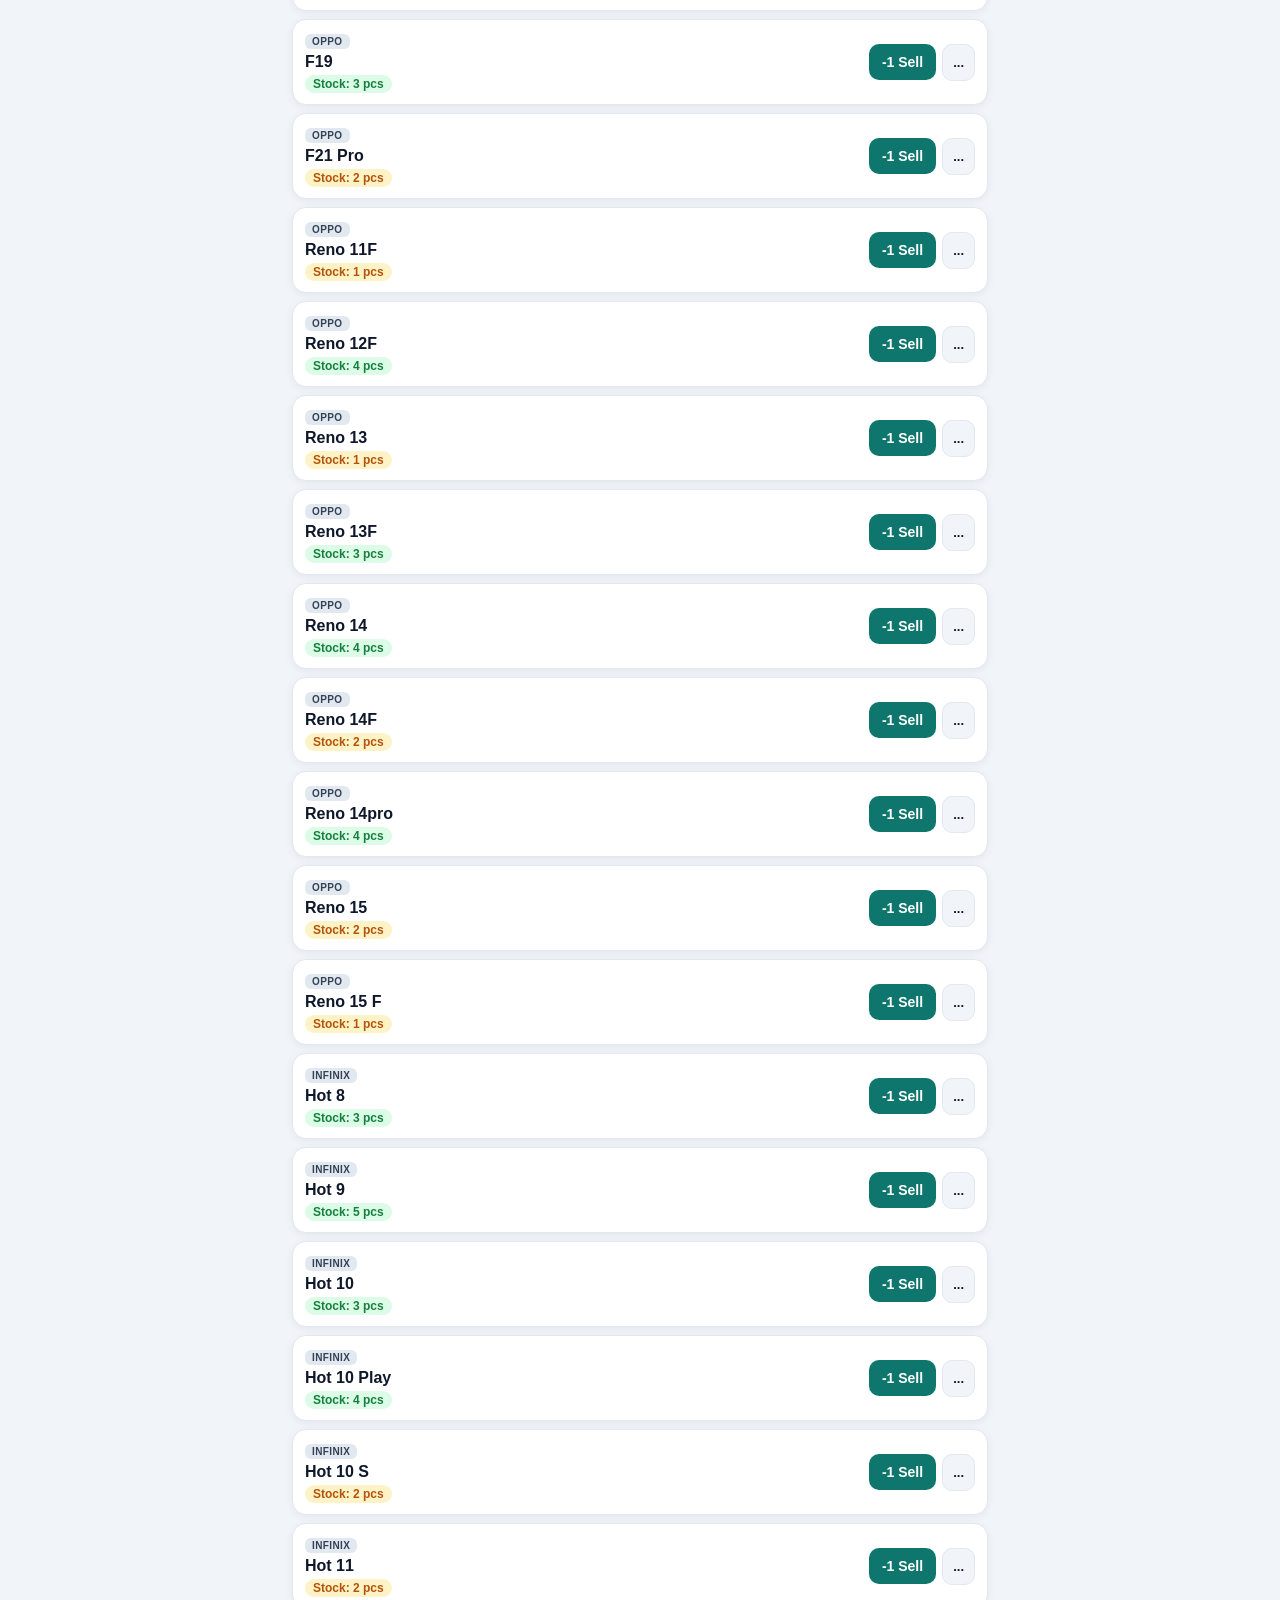
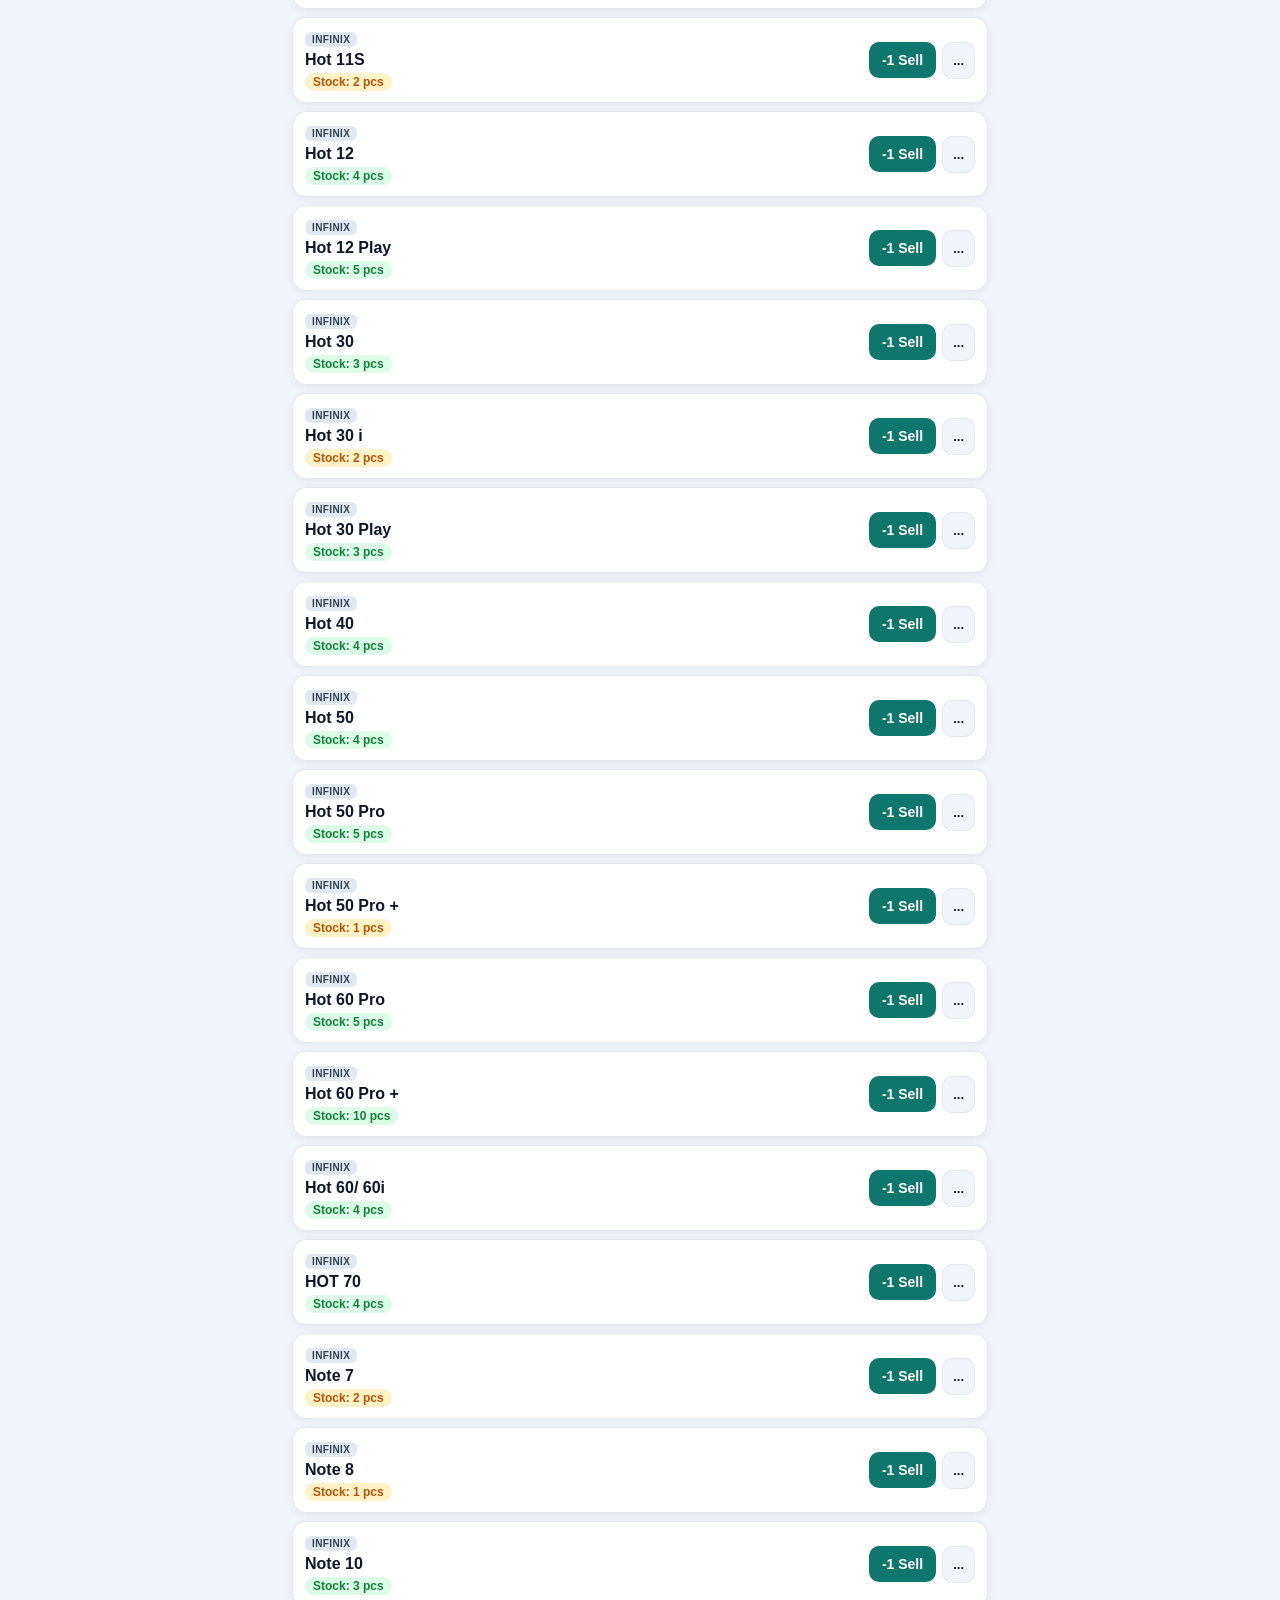
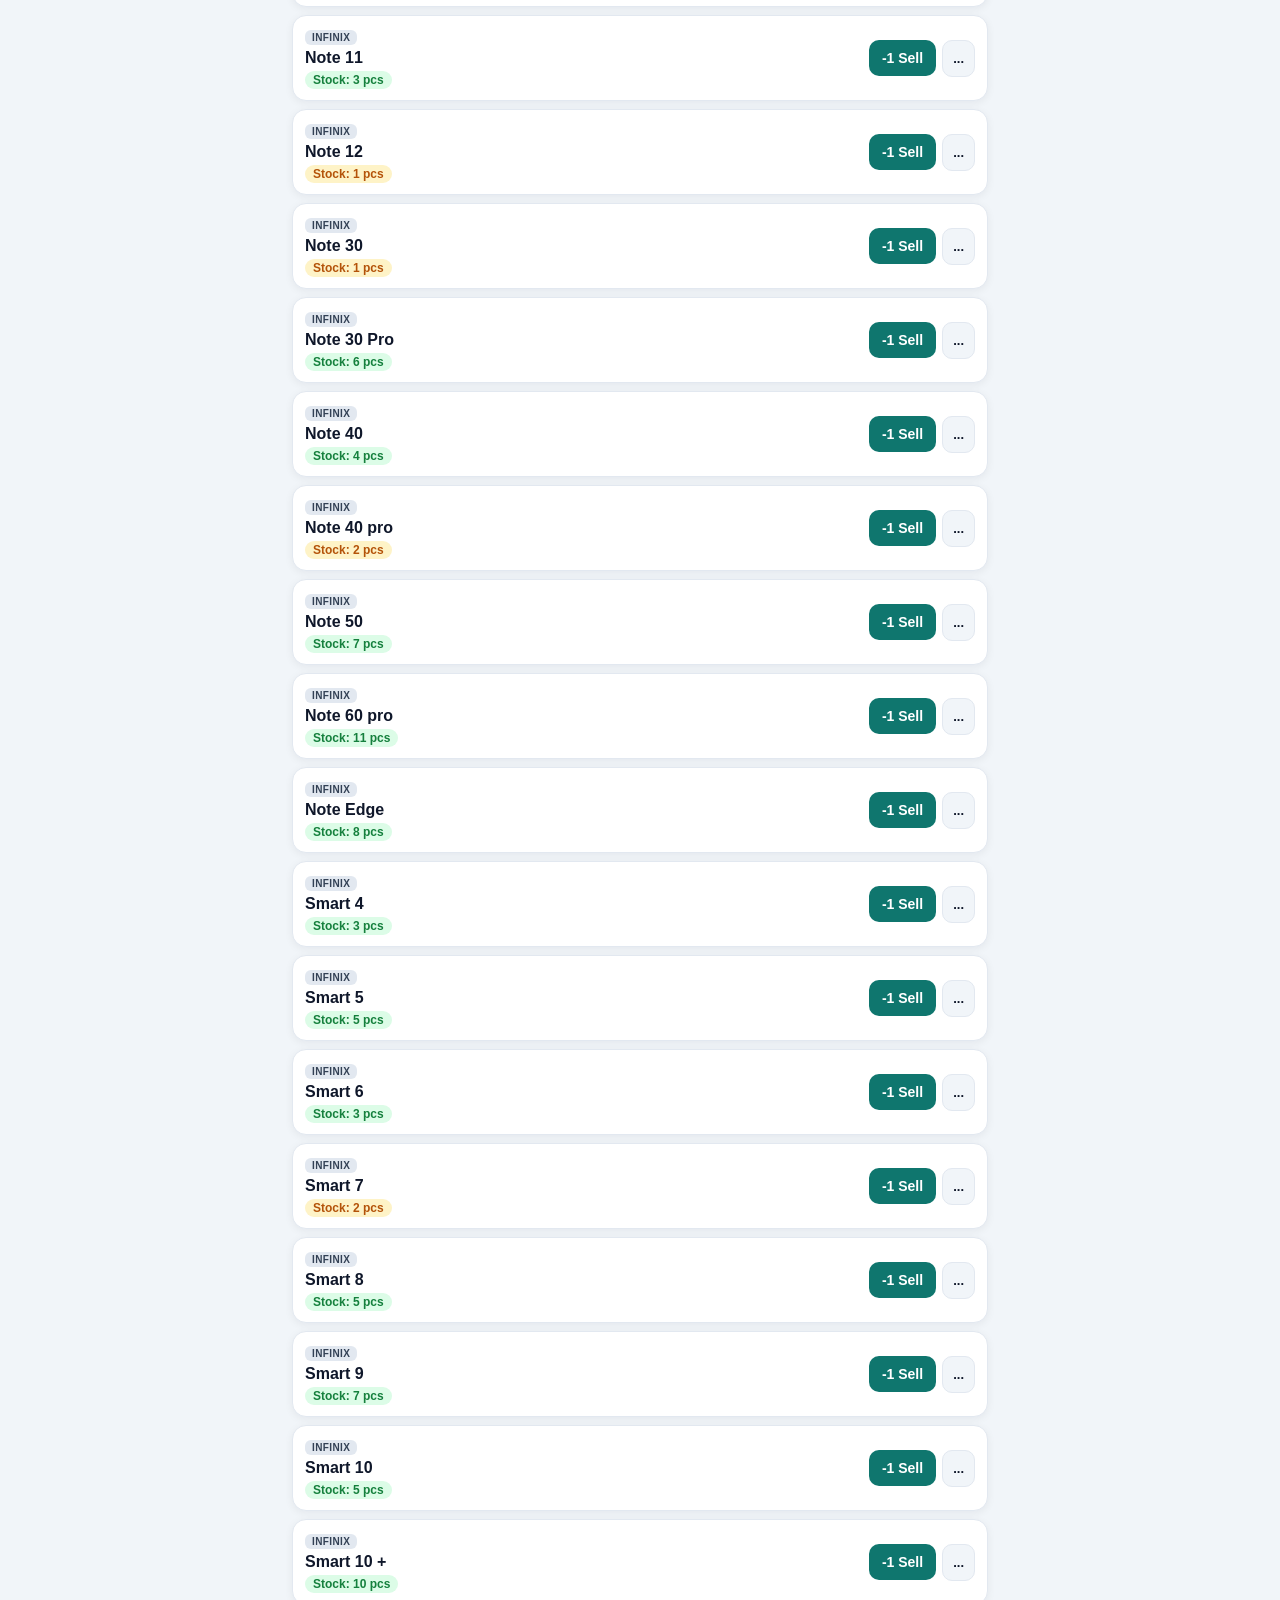
==== commit 56fd94a3: "Remove Branch 2 and Transfer UI for clean single-shop workflow" ====
--- a/index.html
+++ b/index.html
@@ -4,7 +4,7 @@
   <meta charset="UTF-8" />
   <meta name="viewport" content="width=device-width, initial-scale=1.0, maximum-scale=1.0, user-scalable=no" />
   <meta name="theme-color" content="#0f766e" />
-  <title>SM TPU Stock — Branch 1 &amp; 2</title>
+  <title>SM TPU Stock</title>
   <link rel="manifest" href="./manifest.json" />
   <link rel="icon" type="image/svg+xml" href="./icon.svg" />
   <link rel="stylesheet" href="./styles.css" />
@@ -17,15 +17,15 @@
         <div class="brand-mark">SM</div>
         <div>
           <h1 class="app-title">SM TPU Stock</h1>
-          <button id="branchSwitchBtn" class="branch-badge" type="button" title="Switch Branch / User">
-            <span id="activeBranchLabel">SM Branch 1</span>
+          <button id="branchSwitchBtn" class="branch-badge" type="button" title="Change User Name">
+            <span id="activeBranchLabel">SM Shop</span>
             <span class="dot-sep">&bull;</span>
             <span id="activeUserLabel">Owner</span>
           </button>
         </div>
       </div>
       <div class="topbar-right">
-        <span id="syncBadge" class="sync-badge local">Local</span>
+        <button id="syncBadge" class="sync-badge local" type="button" title="View Pending Queue">Local</button>
         <button id="syncNowBtn" class="icon-btn" type="button" title="Sync with Google Sheets">&#8635;</button>
       </div>
     </header>
@@ -49,7 +49,6 @@
               <button class="chip" data-filter="instock" type="button">In Stock</button>
               <button class="chip" data-filter="low" type="button">Low (1-2)</button>
               <button class="chip" data-filter="zero" type="button">Out (0)</button>
-              <button class="chip" data-filter="other" type="button">At Other Branch</button>
               <button id="auditModeBtn" class="chip audit-chip" type="button">Fix Qty (Audit)</button>
             </div>
           </div>
@@ -75,19 +74,10 @@
             <button id="openAddModelBtn" class="btn btn-outline btn-sm" type="button">+ New Model</button>
           </div>
 
-          <div class="form-row-2">
-            <label class="field">
-              <span>Kis Branch Mein Add Karna Hai?</span>
-              <select id="stockInBranchSelect">
-                <option value="SM Branch 1">SM Branch 1</option>
-                <option value="SM Branch 2">SM Branch 2</option>
-              </select>
-            </label>
-            <label class="field">
-              <span>Note / Supplier (Optional)</span>
-              <input id="stockInNoteInput" type="text" placeholder="e.g. Lahore Lot / Hall Road" />
-            </label>
-          </div>
+          <label class="field mt-8">
+            <span>Note / Supplier (Optional)</span>
+            <input id="stockInNoteInput" type="text" placeholder="e.g. Lahore Lot / Hall Road" />
+          </label>
 
           <div class="search-box mt-8">
             <span class="search-icon">&#128269;</span>
@@ -110,28 +100,7 @@
         <div id="stockInPickerList" class="card-list"></div>
       </section>
 
-      <!-- TAB 3: TRANSFERS (BRANCH 1 <-> BRANCH 2) -->
-      <section id="view-transfer" class="tab-view">
-        <div class="panel-card">
-          <h2>Branch Transfer (Branch 1 &#8644; Branch 2)</h2>
-          <p class="muted">Jab ek branch par cover khatam ho to doosri branch se transfer karein (is se Daily Sale kharab nahi hogi).</p>
-        </div>
-
-        <div class="panel-card">
-          <div class="panel-header-row">
-            <h3>Meri Branch Mein Zero, Doosri Mein Available</h3>
-            <span id="availableOtherCount" class="count-pill">0</span>
-          </div>
-          <div id="crossBranchNeededList" class="card-list compact"></div>
-        </div>
-
-        <div class="panel-card">
-          <h3>Recent Transfers</h3>
-          <div id="transferHistoryList" class="log-list"></div>
-        </div>
-      </section>
-
-      <!-- TAB 4: DAILY REPORTS & PRINT -->
+      <!-- TAB 3: DAILY REPORTS & PRINT -->
       <section id="view-reports" class="tab-view">
         <div class="panel-card no-print">
           <div class="panel-header-row">
@@ -142,27 +111,16 @@
             </div>
           </div>
 
-          <div class="form-row-2 mt-8">
-            <label class="field">
-              <span>Date Select Karein</span>
-              <input id="reportDateInput" type="date" />
-            </label>
-            <label class="field">
-              <span>Branch Filter</span>
-              <select id="reportBranchFilter">
-                <option value="ALL">Dono Branches</option>
-                <option value="SM Branch 1">SM Branch 1</option>
-                <option value="SM Branch 2">SM Branch 2</option>
-              </select>
-            </label>
-          </div>
+          <label class="field mt-8">
+            <span>Date Select Karein</span>
+            <input id="reportDateInput" type="date" />
+          </label>
 
           <div id="reportSummaryCards" class="kpi-grid mt-12"></div>
 
           <div class="subtabs mt-12">
             <button class="subtab active" data-report-tab="sales" type="button">Sales Sheet</button>
             <button class="subtab" data-report-tab="stockin" type="button">Stock-In Sheet</button>
-            <button class="subtab" data-report-tab="transfers" type="button">Transfers</button>
             <button class="subtab" data-report-tab="order" type="button">Order List (0 / Low)</button>
           </div>
         </div>
@@ -173,26 +131,13 @@
         <div id="printableArea" class="print-only"></div>
       </section>
 
-      <!-- TAB 5: SETTINGS & GOOGLE SHEETS SYNC -->
+      <!-- TAB 4: SETTINGS & GOOGLE SHEETS SYNC -->
       <section id="view-settings" class="tab-view">
         <div class="panel-card">
-          <h2>User &amp; Branch Profile</h2>
-          <div class="form-row-2 mt-8">
-            <label class="field">
-              <span>Active Branch</span>
-              <select id="settingsBranchSelect">
-                <option value="SM Branch 1">SM Branch 1</option>
-                <option value="SM Branch 2">SM Branch 2</option>
-              </select>
-            </label>
-            <label class="field">
-              <span>User Name (e.g. Owner / Bhai)</span>
-              <input id="settingsUserInput" type="text" placeholder="Owner" />
-            </label>
-          </div>
-          <label class="toggle-row mt-12">
-            <input id="settingsLockOtherBranch" type="checkbox" checked />
-            <span>Doosri branch ki direct sale lock rakhein (sirf View + Transfer allow ho)</span>
+          <h2>User Profile</h2>
+          <label class="field mt-8">
+            <span>User Name (e.g. Shahzaib / Bhai)</span>
+            <input id="settingsUserInput" type="text" placeholder="Owner" />
           </label>
           <button id="saveProfileBtn" class="btn btn-primary mt-12" type="button">Save Profile</button>
         </div>
@@ -218,6 +163,10 @@
           <div class="btn-grid mt-8">
             <button id="exportCsvBtn" class="btn btn-outline" type="button">Download Stock CSV</button>
             <button id="exportJsonBtn" class="btn btn-outline" type="button">Download Full Backup JSON</button>
+            <button id="importJsonBtn" class="btn btn-outline" type="button">Import Backup JSON</button>
+            <input id="importJsonInput" type="file" accept=".json,application/json" class="hidden" />
+            <button id="openPendingBtn" class="btn btn-outline" type="button">View Pending Queue</button>
+            <button id="restoreBackupBtn" class="btn btn-outline" type="button">Restore Pre-Sync Backup</button>
             <button id="resetDemoBtn" class="btn btn-danger-outline" type="button">Reset Local Demo Data</button>
           </div>
         </div>
@@ -247,10 +196,6 @@
         <span class="nav-icon">&#10133;</span>
         <span>Naya Maal</span>
       </button>
-      <button class="nav-item" data-tab="transfer" type="button">
-        <span class="nav-icon">&#8644;</span>
-        <span>Transfer</span>
-      </button>
       <button class="nav-item" data-tab="reports" type="button">
         <span class="nav-icon">&#128202;</span>
         <span>Reports</span>
@@ -262,30 +207,21 @@
     </nav>
   </div>
 
-  <!-- Branch Onboarding / Switch Modal -->
+  <!-- User Profile Modal -->
   <div id="branchModal" class="modal-backdrop hidden no-print">
     <div class="modal-card">
-      <h2>Apni Branch Select Karein</h2>
-      <p class="muted">Har mobile par apni branch select karein. Aap dono branches ka stock dekh sakte hain, lekin sale sirf apni branch se hogi.</p>
-      <div class="branch-cards mt-12">
-        <button class="branch-choice" data-branch="SM Branch 1" type="button">
-          <strong>SM Branch 1</strong>
-          <span>Main Shop (Existing Stock)</span>
-        </button>
-        <button class="branch-choice" data-branch="SM Branch 2" type="button">
-          <strong>SM Branch 2</strong>
-          <span>Second Shop (Bhai)</span>
-        </button>
-      </div>
+      <h2>Apna Naam Likhain</h2>
+      <p class="muted">Har mobile par user ka naam set karein taake pata rahe kis ne cover sell ya add kiya.</p>
       <label class="field mt-12">
         <span>Aapka Naam (User)</span>
-        <input id="modalUserInput" type="text" placeholder="e.g. Owner ya Bhai" />
+        <input id="modalUserInput" type="text" placeholder="e.g. Shahzaib ya Bhai" />
       </label>
+      <button id="saveModalUserBtn" class="btn btn-primary btn-block mt-12" type="button">Save &amp; Continue</button>
       <button id="closeBranchModalBtn" class="btn btn-text btn-block mt-8" type="button">Cancel</button>
     </div>
   </div>
 
-  <!-- Sell / Transfer Action Modal -->
+  <!-- Sell / Audit Action Modal -->
   <div id="itemActionModal" class="modal-backdrop hidden no-print">
     <div class="modal-card">
       <div class="panel-header-row">
@@ -296,29 +232,18 @@
         <button id="closeItemModalBtn" class="icon-btn" type="button">&times;</button>
       </div>
 
-      <div class="branch-stock-strip mt-12">
-        <div class="bs-box">
-          <small>SM Branch 1</small>
-          <strong id="modalB1Qty">0</strong>
-        </div>
-        <div class="bs-box">
-          <small>SM Branch 2</small>
-          <strong id="modalB2Qty">0</strong>
-        </div>
+      <div class="bs-box mt-12">
+        <small>Mojooda Stock</small>
+        <strong id="modalB1Qty">0</strong>
       </div>
 
       <div class="modal-tabs mt-12">
         <button class="subtab active" data-modal-mode="sell" type="button">Sell Cover</button>
-        <button class="subtab" data-modal-mode="transfer" type="button">Transfer Branch</button>
         <button class="subtab" data-modal-mode="audit" type="button">Fix Qty (Audit)</button>
       </div>
 
       <div id="modalSellSection" class="mt-12">
         <label class="field">
-          <span>Sell Branch</span>
-          <select id="modalSellBranch"></select>
-        </label>
-        <label class="field mt-8">
           <span>Kitne Pcs Sell Hue?</span>
           <div class="qty-stepper">
             <button id="sellQtyMinus" type="button">-</button>
@@ -333,31 +258,8 @@
         <button id="confirmSellBtn" class="btn btn-primary btn-block mt-12" type="button">Confirm Sell</button>
       </div>
 
-      <div id="modalTransferSection" class="mt-12 hidden">
-        <label class="field">
-          <span>Transfer Direction</span>
-          <select id="modalTransferDir">
-            <option value="2to1">SM Branch 2 &rarr; SM Branch 1 (Mangwao)</option>
-            <option value="1to2">SM Branch 1 &rarr; SM Branch 2 (Bhejo)</option>
-          </select>
-        </label>
-        <label class="field mt-8">
-          <span>Kitne Pcs Transfer Karne Hain?</span>
-          <div class="qty-stepper">
-            <button id="trQtyMinus" type="button">-</button>
-            <input id="trQtyInput" type="number" min="1" value="1" />
-            <button id="trQtyPlus" type="button">+</button>
-          </div>
-        </label>
-        <button id="confirmTransferBtn" class="btn btn-purple btn-block mt-12" type="button">Confirm Transfer</button>
-      </div>
-
       <div id="modalAuditSection" class="mt-12 hidden">
         <label class="field">
-          <span>Branch</span>
-          <select id="modalAuditBranch"></select>
-        </label>
-        <label class="field mt-8">
           <span>Actual Ginti (Exact Pcs Kitne Hain?)</span>
           <div class="qty-stepper">
             <button id="auditQtyMinus" type="button">-</button>
@@ -391,17 +293,33 @@
         <span>Model Name</span>
         <input id="newModelNameInput" type="text" placeholder="e.g. A56 5G" />
       </label>
-      <div class="form-row-2 mt-8">
-        <label class="field">
-          <span>SM Branch 1 Qty</span>
-          <input id="newModelB1Input" type="number" min="0" value="0" />
-        </label>
-        <label class="field">
-          <span>SM Branch 2 Qty</span>
-          <input id="newModelB2Input" type="number" min="0" value="0" />
-        </label>
-      </div>
+      <label class="field mt-8">
+        <span>Initial Stock Qty</span>
+        <input id="newModelB1Input" type="number" min="0" value="0" />
+      </label>
       <button id="confirmAddModelBtn" class="btn btn-primary btn-block mt-12" type="button">Add Model</button>
+    </div>
+  </div>
+
+  <!-- Pending Queue Viewer & Recovery Modal -->
+  <div id="pendingModal" class="modal-backdrop hidden no-print">
+    <div class="modal-card modal-tall">
+      <div class="panel-header-row">
+        <div>
+          <h2>Pending Queue (<span id="pendingModalCount">0</span>)</h2>
+          <p class="muted">Yeh woh changes hain jo abhi Sheet par upload nahi ho sakin</p>
+        </div>
+        <button id="closePendingModalBtn" class="icon-btn" type="button">&times;</button>
+      </div>
+
+      <div class="btn-grid mt-12">
+        <button id="reapplyPendingBtn" class="btn btn-primary btn-sm" type="button">Re-Apply to App Stock</button>
+        <button id="copyPendingBtn" class="btn btn-outline btn-sm" type="button">Copy All Pending</button>
+      </div>
+      <button id="flushPendingBtn" class="btn btn-amber btn-sm btn-block mt-8" type="button">Try Upload to Google Sheet</button>
+      <div id="pendingUploadError" class="status-box err mt-8 hidden"></div>
+
+      <div id="pendingQueueList" class="pending-scroll-list mt-12"></div>
     </div>
   </div>
 
--- a/styles.css
+++ b/styles.css
@@ -107,6 +107,8 @@
 }
 
 .sync-badge {
+  border: none;
+  cursor: pointer;
   font-size: 11px;
   font-weight: 600;
   padding: 4px 9px;
@@ -540,6 +542,26 @@
   cursor: pointer;
 }
 
+.stockin-card {
+  flex-wrap: wrap;
+}
+.stockin-actions {
+  display: flex;
+  align-items: center;
+  gap: 5px;
+  flex-shrink: 0;
+}
+.custom-qty-input {
+  width: 58px;
+  height: 32px;
+  padding: 0 6px;
+  text-align: center;
+  border: 1.5px solid var(--primary);
+  border-radius: 8px;
+  font-weight: 700;
+  font-size: 13px;
+}
+
 .btn-group {
   display: flex;
   gap: 6px;
@@ -580,7 +602,7 @@
 /* KPI & Reports */
 .kpi-grid {
   display: grid;
-  grid-template-columns: repeat(3, 1fr);
+  grid-template-columns: repeat(2, 1fr);
   gap: 8px;
 }
 
@@ -689,7 +711,7 @@
   background: #fff;
   border-top: 1px solid var(--border);
   display: grid;
-  grid-template-columns: repeat(5, 1fr);
+  grid-template-columns: repeat(4, 1fr);
   z-index: 25;
   padding-bottom: env(safe-area-inset-bottom);
 }
@@ -734,6 +756,21 @@
   border-radius: 16px;
   padding: 18px;
   box-shadow: 0 20px 40px rgba(0, 0, 0, 0.2);
+}
+
+.modal-tall {
+  max-height: 85vh;
+  display: flex;
+  flex-direction: column;
+}
+
+.pending-scroll-list {
+  overflow-y: auto;
+  flex: 1;
+  display: flex;
+  flex-direction: column;
+  gap: 6px;
+  padding-right: 2px;
 }
 
 .branch-cards {
